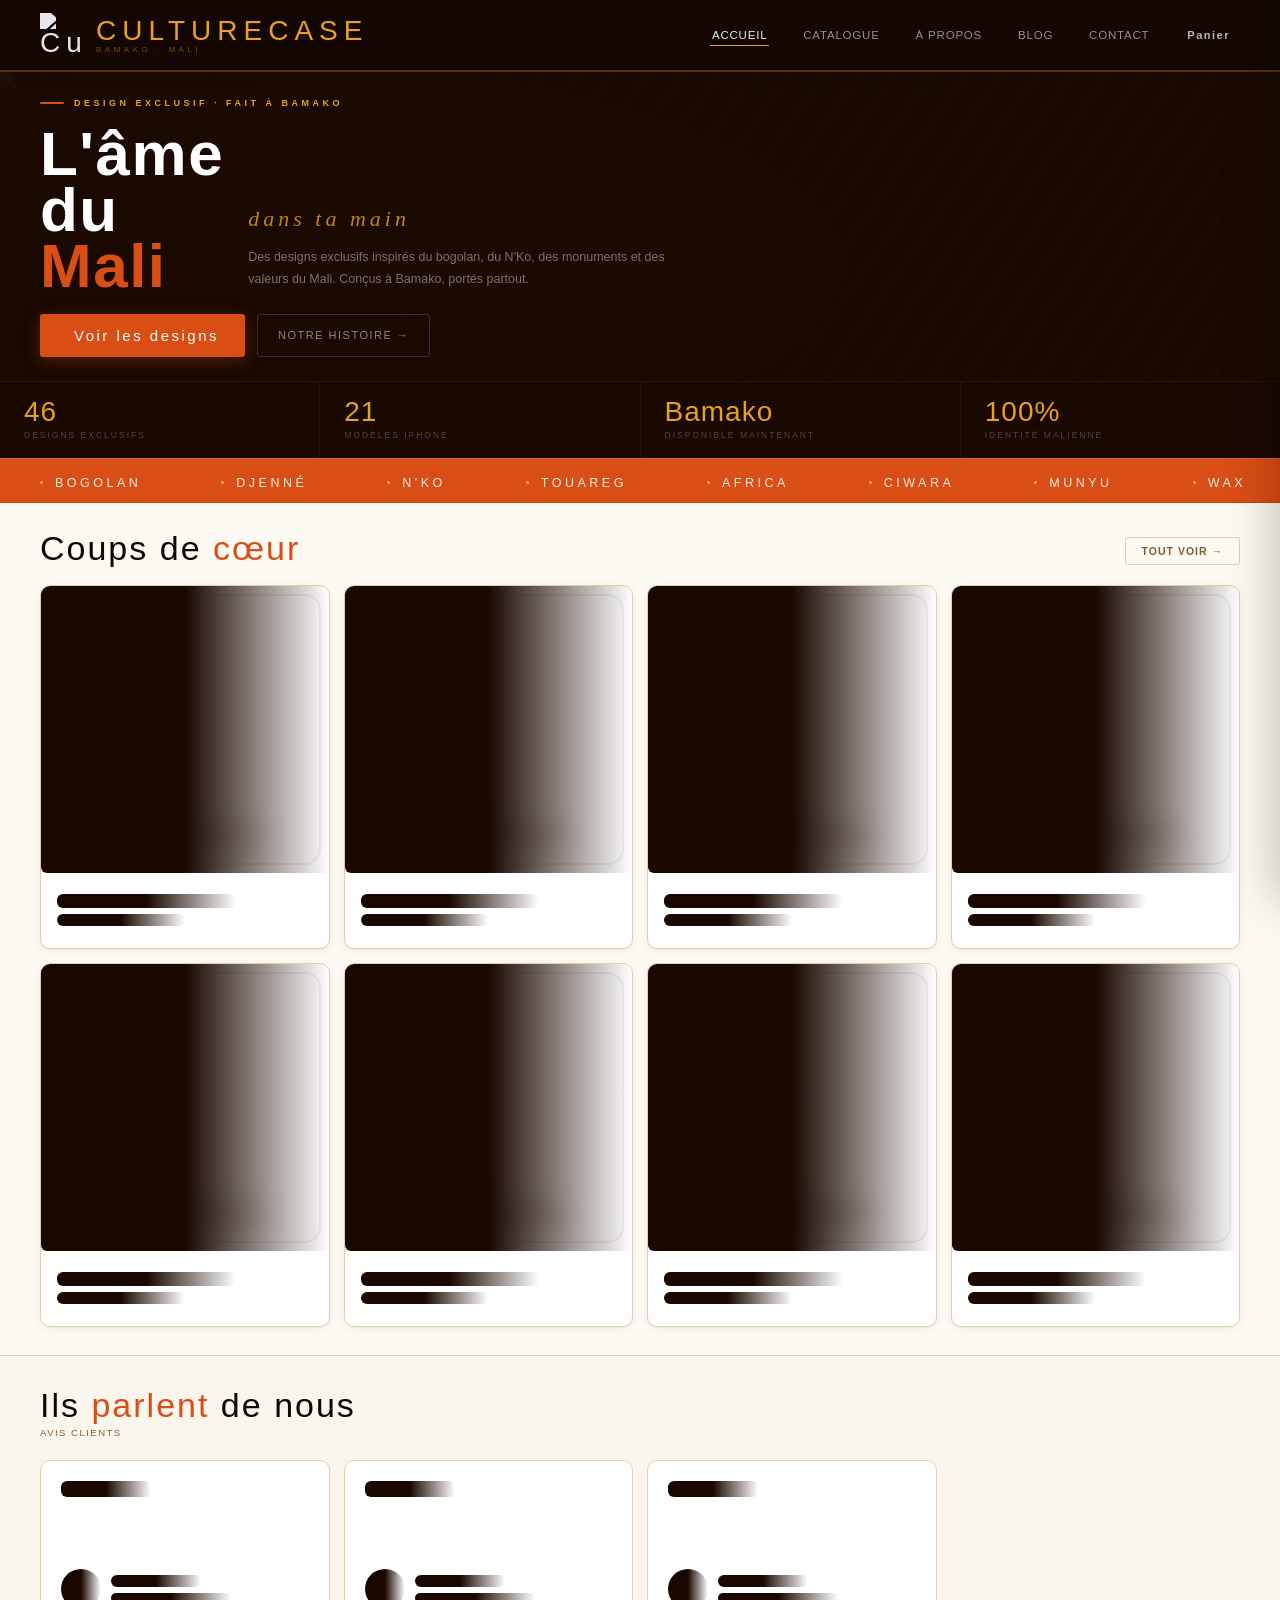
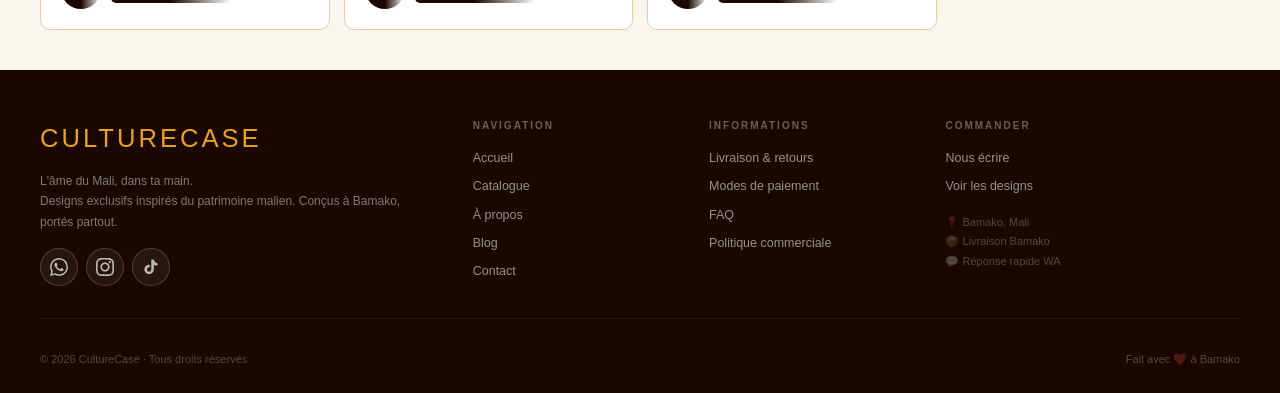
==== index.html @ a1b8075b "fonct 2" ====
<!doctype html>
<html lang="fr">
  <head>
    <meta charset="UTF-8" />
    <meta name="viewport" content="width=device-width, initial-scale=1.0" />
    <meta
      http-equiv="Content-Security-Policy"
      content="default-src 'self' 'unsafe-inline' 'unsafe-eval' https: data: blob:;"
    />
    <title>CultureCase — Coques iPhone · Bamako, Mali</title>
    <meta
      name="description"
      content="Coques iPhone aux designs culturels africains. Bogolan, N'Ko, Ciwara — patrimoine malien en impression HD. Livraison à Bamako."
    />
    <!-- Open Graph — preview WhatsApp / Facebook -->
    <meta
      property="og:title"
      content="CultureCase — Coques iPhone · Bamako, Mali"
    />
    <meta
      property="og:description"
      content="Coques iPhone aux designs culturels africains. Bogolan, N'Ko, Ciwara — impression HD, livraison à Bamako."
    />
    <meta
      property="og:image"
      content="https://res.cloudinary.com/dknfqd2xp/image/upload/w_600,f_auto,q_auto/v1781536595/12_yvqf94.jpg"
    />
    <meta property="og:type" content="website" />
    <meta property="og:url" content="https://viem0s.github.io/culturecase-site" />
    <meta property="og:locale" content="fr_ML" />
    <meta name="twitter:card" content="summary_large_image" />
    <!-- Favicon -->
    <link rel="icon" type="image/png" href="favicon-logo.png" />
    <!-- Google Fonts — preconnect pour éviter le blocage de rendu -->
    <link rel="preconnect" href="https://fonts.googleapis.com" />
    <link rel="preconnect" href="https://fonts.gstatic.com" crossorigin />
    <link
      rel="stylesheet"
      href="https://fonts.googleapis.com/css2?family=Bebas+Neue&family=DM+Sans:ital,opsz,wght@0,9..40,300;0,9..40,400;0,9..40,500;0,9..40,600;1,9..40,400&family=Cormorant+Garamond:ital,wght@0,400;0,600;1,400;1,600&display=swap"
    />
    <link
      rel="stylesheet"
      href="https://cdn.jsdelivr.net/npm/@tabler/icons-webfont@3.31.0/dist/tabler-icons.min.css"
    />
    <link rel="stylesheet" href="style.css" />
    <!-- SEO — Canonical -->
    <link rel="canonical" href="https://viem0s.github.io/culturecase-site" />

    <!-- SEO — Schema.org LocalBusiness -->
    <script type="application/ld+json">
    {
      "@context": "https://schema.org",
      "@type": "LocalBusiness",
      "name": "CultureCase",
      "description": "Coques iPhone aux designs culturels africains. Bogolan, N'Ko, Ciwara — impression HD, livraison à Bamako.",
      "url": "https://viem0s.github.io/culturecase-site",
      "logo": "https://res.cloudinary.com/dknfqd2xp/image/upload/w_200,f_auto,q_auto/v1781131928/logo_jpg4ml.png",
      "image": "https://res.cloudinary.com/dknfqd2xp/image/upload/w_600,f_auto,q_auto/v1781536595/12_yvqf94.jpg",
      "telephone": "+22375992482",
      "contactPoint": {
        "@type": "ContactPoint",
        "telephone": "+22375992482",
        "contactType": "customer service",
        "availableLanguage": ["French", "Bambara"],
        "contactOption": "TollFree"
      },
      "address": {
        "@type": "PostalAddress",
        "addressLocality": "Bamako",
        "addressCountry": "ML"
      },
      "areaServed": {
        "@type": "City",
        "name": "Bamako"
      },
      "priceRange": "3500 FCFA – 5000 FCFA",
      "currenciesAccepted": "XOF",
      "paymentAccepted": "Cash, Mobile Money",
      "sameAs": [
        "https://www.instagram.com/culturecase_official",
        "https://www.tiktok.com/@culturecase",
        "https://linktr.ee/culturecase"
      ],
      "hasOfferCatalog": {
        "@type": "OfferCatalog",
        "name": "Coques iPhone culturelles",
        "itemListElement": [
          {
            "@type": "Offer",
            "itemOffered": {
              "@type": "Product",
              "name": "Coques iPhone — Série iPhone 12/13",
              "description": "Coques iPhone 12 à 13 Pro Max aux designs culturels maliens"
            },
            "price": "3500",
            "priceCurrency": "XOF"
          },
          {
            "@type": "Offer",
            "itemOffered": {
              "@type": "Product",
              "name": "Coques iPhone — Série iPhone 14 à 17",
              "description": "Coques iPhone 14 à 17 Pro Max aux designs culturels maliens"
            },
            "price": "5000",
            "priceCurrency": "XOF"
          }
        ]
      }
    }
    </script>

  </head>
  <body>
    <nav class="nav">
      <div class="logo" onclick="go('home')" style="display:flex;align-items:center;gap:12px;cursor:pointer">
        <img
          src="https://res.cloudinary.com/dknfqd2xp/image/upload/w_44,h_44,c_fit,f_auto,q_auto/v1781131928/logo_jpg4ml.png"
          alt="CultureCase"
          style="width:44px;height:44px;object-fit:contain;display:block;filter:brightness(0) invert(1) opacity(0.9)"
        />
        <span>CULTURECASE<span class="logo-sub">Bamako · Mali</span></span>
      </div>
      <div class="nav-r">
        <div>
          <button class="nb on" id="nm-home" onclick="go('home')">
            Accueil
          </button>
          <button class="nb" id="nm-catalogue" onclick="go('catalogue')">
            Catalogue
          </button>
          <button class="nb" id="nm-about" onclick="go('about')">
            À propos
          </button>
          <button class="nb" id="nm-blog" onclick="go('blog')">Blog</button>
          <button class="nb" id="nm-contact" onclick="go('contact')">
            Contact
          </button>
        </div>
        <!-- Hamburger mobile -->
        <!-- Bouton panier -->
        <button class="cart-btn" onclick="openCart()" aria-label="Panier">
          <i class="ti ti-shopping-cart" aria-hidden="true"></i>
          <span class="cart-label">Panier</span>
          <span class="cart-badge" id="cart-badge">0</span>
        </button>
        <!-- Hamburger mobile -->
        <button
          class="nav-hamburger"
          id="nav-ham"
          onclick="toggleMobileMenu()"
          aria-label="Menu"
          style="display: none"
        >
          <span></span><span></span><span></span>
        </button>
      </div>
    </nav>

    <!-- ── PANIER DRAWER ─────────────────────────────────────── -->
    <div class="cart-overlay" id="cart-overlay" onclick="closeCart()"></div>
    <div class="cart-drawer" id="cart-drawer">
      <div class="cart-head">
        <h3>🛒 MON PANIER</h3>
        <button class="cart-close" onclick="closeCart()">✕</button>
      </div>
      <div class="cart-items" id="cart-items"></div>
      <div class="cart-footer" id="cart-footer" style="display: none">
        <p class="cart-infos-title">INFOS DE LIVRAISON</p>
        <div class="cart-field">
          <label>PRÉNOM & NOM</label>
          <input
            type="text"
            id="cart-nom"
            placeholder="Mohamed Coulibaly"
            autocomplete="name"
          />
        </div>
        <div class="cart-field">
          <label>TÉLÉPHONE</label>
          <input
            type="tel"
            id="cart-tel"
            placeholder="+223 XX XX XX XX"
            autocomplete="tel"
          />
        </div>
        <div class="cart-field">
          <label>QUARTIER / ZONE</label>
          <input
            type="text"
            id="cart-quartier"
            placeholder="Badalabougou, Hippodrome..."
          />
        </div>
        <div class="cart-total-row">
          <span class="cart-total-label">TOTAL</span>
          <span class="cart-total-amount" id="cart-total">0 FCFA</span>
        </div>
        <button class="cart-wa-btn" onclick="cartOrderWA()">
          <i class="ti ti-circle-check"></i>
          COMMANDER
        </button>
      </div>
    </div>
    <div class="cart-toast" id="cart-toast"></div>
    <!-- Menu mobile -->
    <div class="nav-mobile-menu" id="nav-mobile">
      <button
        class="nb on"
        id="nm-home-m"
        onclick="
          go('home');
          toggleMobileMenu();
        "
      >
        Accueil
      </button>
      <button
        class="nb"
        id="nm-catalogue-m"
        onclick="
          go('catalogue');
          toggleMobileMenu();
        "
      >
        Catalogue
      </button>
      <button
        class="nb"
        id="nm-about-m"
        onclick="
          go('about');
          toggleMobileMenu();
        "
      >
        À propos
      </button>
      <button
        class="nb"
        id="nm-blog-m"
        onclick="
          go('blog');
          toggleMobileMenu();
        "
      >
        Blog
      </button>
      <button
        class="nb"
        id="nm-contact-m"
        onclick="
          go('contact');
          toggleMobileMenu();
        "
      >
        Contact
      </button>
    </div>

    <!-- HOME -->
    <div class="pg on" id="pg-home">
      <div class="hero">
        <div class="hero-pat"></div>
        <div id="hero-bg-ghost"></div>
        <div class="hero-inner">
          <div class="hero-l">
            <div class="hero-eyebrow">
              <div class="ey-line"></div>
              <span class="ey-txt">Design exclusif · Fait à Bamako</span>
            </div>
            <div class="hero-title-row">
              <h1 class="hero-h1">
                L'âme<br />du <span class="acc">Mali</span>
              </h1>
              <div class="hero-title-aside">
                <p class="hero-tagline">dans ta main</p>
                <p class="hero-p">
                  Des designs exclusifs inspirés du bogolan, du N'Ko, des
                  monuments et des valeurs du Mali. Conçus à Bamako, portés
                  partout.
                </p>
              </div>
            </div>
            <div class="hero-btns">
              <button class="btn-primary" onclick="go('catalogue')">
                <i class="ti ti-arrow-right" aria-hidden="true"></i> Voir les
                designs
              </button>
              <button class="btn-ghost" onclick="go('about')">
                Notre histoire →
              </button>
            </div>
          </div>
          <div class="hero-r" id="hero-carousel">
            <div class="hc-track" id="hc-track"></div>
            <div class="hc-dots" id="hc-dots"></div>
          </div>
        </div>
        <div class="hero-stats">
          <div class="hst">
            <div class="hst-n" id="stat-designs">46</div>
            <div class="hst-l">Designs exclusifs</div>
          </div>
          <div class="hst">
            <div class="hst-n" id="stat-models">21</div>
            <div class="hst-l">Modèles iPhone</div>
          </div>
          <div class="hst">
            <div class="hst-n">Bamako</div>
            <div class="hst-l">Disponible maintenant</div>
          </div>
          <div class="hst">
            <div class="hst-n">100%</div>
            <div class="hst-l">Identité malienne</div>
          </div>
        </div>
      </div>
      <div class="ticker"><div class="ticker-t" id="ttick"></div></div>

      <!-- Sélecteur modèle proéminent -->

      <!-- Featured -->
      <div class="featured-section">
        <div class="section-header">
          <div>
            <div class="section-title">Coups de <em>cœur</em></div>
          </div>
          <button class="see-all-btn" onclick="go('catalogue')">
            Tout voir →
          </button>
        </div>
        <div class="pgrid" id="home-grid"><div class="pcard pcard-skel"><div class="pc-img skel-shimmer"></div><div class="pc-body"><div class="skel-line skel-line-name"></div><div class="skel-line skel-line-hint"></div></div></div><div class="pcard pcard-skel"><div class="pc-img skel-shimmer"></div><div class="pc-body"><div class="skel-line skel-line-name"></div><div class="skel-line skel-line-hint"></div></div></div><div class="pcard pcard-skel"><div class="pc-img skel-shimmer"></div><div class="pc-body"><div class="skel-line skel-line-name"></div><div class="skel-line skel-line-hint"></div></div></div><div class="pcard pcard-skel"><div class="pc-img skel-shimmer"></div><div class="pc-body"><div class="skel-line skel-line-name"></div><div class="skel-line skel-line-hint"></div></div></div><div class="pcard pcard-skel"><div class="pc-img skel-shimmer"></div><div class="pc-body"><div class="skel-line skel-line-name"></div><div class="skel-line skel-line-hint"></div></div></div><div class="pcard pcard-skel"><div class="pc-img skel-shimmer"></div><div class="pc-body"><div class="skel-line skel-line-name"></div><div class="skel-line skel-line-hint"></div></div></div><div class="pcard pcard-skel"><div class="pc-img skel-shimmer"></div><div class="pc-body"><div class="skel-line skel-line-name"></div><div class="skel-line skel-line-hint"></div></div></div><div class="pcard pcard-skel"><div class="pc-img skel-shimmer"></div><div class="pc-body"><div class="skel-line skel-line-name"></div><div class="skel-line skel-line-hint"></div></div></div></div>
      </div>

      <!-- Témoignages -->
      <div class="reviews-section">
        <div class="section-header">
          <div>
            <div class="section-title">Ils <em>parlent</em> de nous</div>
            <div class="section-sub">Avis clients</div>
          </div>
        </div>
        <div class="reviews-grid" id="reviews-grid"><div class="review-card review-card-skel"><div class="skel-line skel-line-stars"></div><div class="skel-line skel-line-text"></div><div class="skel-line skel-line-text-short"></div><div class="rev-author"><div class="skel-avatar"></div><div><div class="skel-line skel-line-name-sm"></div><div class="skel-line skel-line-loc"></div></div></div></div><div class="review-card review-card-skel"><div class="skel-line skel-line-stars"></div><div class="skel-line skel-line-text"></div><div class="skel-line skel-line-text-short"></div><div class="rev-author"><div class="skel-avatar"></div><div><div class="skel-line skel-line-name-sm"></div><div class="skel-line skel-line-loc"></div></div></div></div><div class="review-card review-card-skel"><div class="skel-line skel-line-stars"></div><div class="skel-line skel-line-text"></div><div class="skel-line skel-line-text-short"></div><div class="rev-author"><div class="skel-avatar"></div><div><div class="skel-line skel-line-name-sm"></div><div class="skel-line skel-line-loc"></div></div></div></div></div>
      </div>
    </div>

    <!-- CATALOGUE -->
    <div class="pg" id="pg-catalogue">
      <!-- HEADER BOUTIQUE -->
      <div class="cat-top">
        <div class="cat-top-inner">
          <div>
            <div class="cat-title">Nos <em>designs</em></div>
            <div class="cat-sub">
              Patrimoine malien · Impression HD · Livraison Bamako
            </div>
          </div>
          <!-- Sélecteur modèle intégré dans le header -->
          <div class="cat-model-pick">
            <div class="cat-model-label">
              <i class="ti ti-device-mobile"></i> Mon iPhone
            </div>
            <select
              class="cat-model-sel"
              id="global-model"
              onchange="onGlobalModelChange()"
            >
              <option value="">— Choisir mon modèle —</option>
              <optgroup label="iPhone 12 / 13 · 3 500 FCFA">
                <option value="iPhone 12">iPhone 12</option>
                <option value="iPhone 12 Pro Max">iPhone 12 Pro Max</option>
                <option value="iPhone 13">iPhone 13</option>
                <option value="iPhone 13 Pro">iPhone 13 Pro</option>
                <option value="iPhone 13 Pro Max">iPhone 13 Pro Max</option>
              </optgroup>
              <optgroup label="iPhone 14 et plus · 5 000 FCFA">
                <option value="iPhone 14">iPhone 14</option>
                <option value="iPhone 14 Plus">iPhone 14 Plus</option>
                <option value="iPhone 14 Pro">iPhone 14 Pro</option>
                <option value="iPhone 14 Pro Max">iPhone 14 Pro Max</option>
                <option value="iPhone 15">iPhone 15</option>
                <option value="iPhone 15 Plus">iPhone 15 Plus</option>
                <option value="iPhone 15 Pro">iPhone 15 Pro</option>
                <option value="iPhone 15 Pro Max">iPhone 15 Pro Max</option>
                <option value="iPhone 16">iPhone 16</option>
                <option value="iPhone 16 Plus">iPhone 16 Plus</option>
                <option value="iPhone 16 Pro">iPhone 16 Pro</option>
                <option value="iPhone 16 Pro Max">iPhone 16 Pro Max</option>
                <option value="iPhone 17">iPhone 17</option>
                <option value="iPhone 17 Air">iPhone 17 Air</option>
                <option value="iPhone 17 Pro">iPhone 17 Pro</option>
                <option value="iPhone 17 Pro Max">iPhone 17 Pro Max</option>
              </optgroup>
            </select>
            <div class="cat-model-price" id="mb-price-hint"></div>
          </div>
        </div>
      </div>

      <!-- BARRE FILTRES -->
      <div class="cat-filters">
        <div class="cat-search-wrap">
          <i class="ti ti-search"></i>
          <input
            class="fsrch"
            type="search"
            id="sinp"
            placeholder="Rechercher un design..."
            oninput="filt()"
            autocomplete="off"
            autocorrect="off"
            autocapitalize="off"
            spellcheck="false"
          />
        </div>
        <div class="cat-filter-sep"></div>
        <button
          class="ftag on"
          id="sort-pop"
          onclick="setSort('popular', this)"
        >
          TOUS
        </button>
        <button class="ftag" id="sort-new" onclick="setSort('new', this)">
          ✦ NOUVEAUTÉS
        </button>
        <div class="cat-filter-sep"></div>
        <button
          class="ftag"
          id="dispo-btn"
          onclick="toggleDispo(this)"
          disabled
          style="opacity: 0.38; cursor: not-allowed"
          title="Choisis d'abord ton modèle iPhone"
        >
          ✓ Disponible
        </button>
        <div
          style="margin-left: auto; font-size: 10px; color: var(--muted)"
          id="mb-info"
        ></div>
      </div>

      <!-- COMPTEUR -->
      <div class="cat-count-bar">
        <div class="cat-count" id="cat-count"></div>
        <div class="cat-sort" id="cat-sort-label">Tous les designs</div>
      </div>

      <!-- GRILLE -->
      <div class="cat-body">
        <div class="pgrid" id="cat-grid"><div class="pcard pcard-skel"><div class="pc-img skel-shimmer"></div><div class="pc-body"><div class="skel-line skel-line-name"></div><div class="skel-line skel-line-hint"></div></div></div><div class="pcard pcard-skel"><div class="pc-img skel-shimmer"></div><div class="pc-body"><div class="skel-line skel-line-name"></div><div class="skel-line skel-line-hint"></div></div></div><div class="pcard pcard-skel"><div class="pc-img skel-shimmer"></div><div class="pc-body"><div class="skel-line skel-line-name"></div><div class="skel-line skel-line-hint"></div></div></div><div class="pcard pcard-skel"><div class="pc-img skel-shimmer"></div><div class="pc-body"><div class="skel-line skel-line-name"></div><div class="skel-line skel-line-hint"></div></div></div><div class="pcard pcard-skel"><div class="pc-img skel-shimmer"></div><div class="pc-body"><div class="skel-line skel-line-name"></div><div class="skel-line skel-line-hint"></div></div></div><div class="pcard pcard-skel"><div class="pc-img skel-shimmer"></div><div class="pc-body"><div class="skel-line skel-line-name"></div><div class="skel-line skel-line-hint"></div></div></div><div class="pcard pcard-skel"><div class="pc-img skel-shimmer"></div><div class="pc-body"><div class="skel-line skel-line-name"></div><div class="skel-line skel-line-hint"></div></div></div><div class="pcard pcard-skel"><div class="pc-img skel-shimmer"></div><div class="pc-body"><div class="skel-line skel-line-name"></div><div class="skel-line skel-line-hint"></div></div></div></div>
      </div>
    </div>

    <!-- DETAIL -->
    <div class="pg" id="pg-detail">
      <div class="det">
        <button class="bk" onclick="goBack()">← Retour</button>
        <div class="det-grid">
          <div class="det-imgbox">
            <img id="d-img" src="" alt="" />
            <div class="det-mockup-badge">Aperçu du design</div>
          </div>
          <div class="det-nav" id="det-nav" style="display:none">
            <button class="det-nav-btn" onclick="navDet(-1)" aria-label="Design précédent">←</button>
            <span class="det-nav-count" id="det-nav-count"></span>
            <button class="det-nav-btn" onclick="navDet(1)" aria-label="Design suivant">→</button>
          </div>
          <div>
            <div class="det-ey">
              <div class="det-ey-line"></div>
              <span>Design exclusif · CultureCase</span>
            </div>
            <div class="det-title" id="d-name"></div>
            <div id="d-stock-badge" class="det-stock"></div>
            <div class="det-story" id="d-story"></div>

            <div class="prix-recap">
              <div class="pr-title">Tarifs</div>
              <div class="pr-row">
                <span class="pr-flag">🇲🇱</span
                ><span class="pr-market">iPhone 13 Pro Max et en dessous</span
                ><span class="pr-price">3 500 FCFA</span>
              </div>
              <div class="pr-row">
                <span class="pr-flag">🇲🇱</span
                ><span class="pr-market">iPhone 14 et au dessus</span
                ><span class="pr-price">5 000 FCFA</span>
              </div>
            </div>

            <span class="det-lbl">Votre modèle iPhone</span>
            <select
              class="det-sel"
              id="d-mod"
              onchange="updatePrice()"
            ></select>

            <div class="qty-row">
              <span class="qty-lbl">Quantité</span>
              <button class="qb" onclick="dq(-1)">−</button>
              <span class="qv" id="d-qty">1</span>
              <button class="qb" onclick="dq(1)">+</button>
            </div>
            <div class="prix-box">
              → <strong>Prix sélectionné :</strong>
              <span id="d-price-display" class="prix-val"></span>
            </div>

            <div class="livraison-form">
              <div class="lf-title">
                <i class="ti ti-truck-delivery" aria-hidden="true"></i>Infos de
                livraison
                <span style="color: rgba(154, 120, 72, 0.5); font-weight: 400"
                  >(optionnel mais recommandé)</span
                >
              </div>
              <div class="lf-grid">
                <div class="lf-g">
                  <label class="lf-lbl">Prénom &amp; Nom</label>
                  <input
                    class="lf-in"
                    type="text"
                    id="lf-nom"
                    placeholder="Aminata Koné"
                  />
                </div>
                <div class="lf-g">
                  <label class="lf-lbl">Téléphone</label>
                  <input
                    class="lf-in"
                    type="tel"
                    id="lf-tel"
                    placeholder="+223..."
                  />
                </div>
                <div class="lf-g full">
                  <label class="lf-lbl">Quartier / Zone de livraison</label>
                  <input
                    class="lf-in"
                    type="text"
                    id="lf-quartier"
                    placeholder="Badalabougou, ACI 2000, Hippodrome…"
                    list="quartiers-list"
                  />
                  <datalist id="quartiers-list">
                    <option>ACI 2000</option>
                    <option>Hippodrome</option>
                    <option>Badalabougou</option>
                    <option>Baco Djicoroni</option>
                    <option>Banankabougou</option>
                    <option>Magnambougou</option>
                    <option>Lafiabougou</option>
                    <option>Hamdallaye</option>
                    <option>Sogoniko</option>
                    <option>Faladiè</option>
                    <option>Niamakoro</option>
                    <option>Sabalibougou</option>
                    <option>Kalaban Coura</option>
                    <option>Missabougou</option>
                    <option>Sénou</option>
                    <option>Torokorobougou</option>
                    <option>Quartier Mali</option>
                    <option>Badala Ouest</option>
                  </datalist>
                </div>
              </div>
            </div>

            <!-- Étapes commande -->
            <div class="order-steps">
              <div class="os">
                <div class="os-num">1</div>
                Choisir modèle &amp; quantité
              </div>
              <div class="os-arrow">›</div>
              <div class="os">
                <div class="os-num">2</div>
                Remplir livraison
              </div>
              <div class="os-arrow">›</div>
              <div class="os">
                <div class="os-num">3</div>
                Envoyer la commande
              </div>
            </div>

            <!-- CTAs côte à côte -->
            <div style="display: flex; gap: 8px; align-items: stretch">
              <button
                class="wa-btn"
                id="wa-order-btn"
                onclick="orderWA()"
                style="flex: 1; margin: 0"
              >
                <svg
                  width="18"
                  height="18"
                  viewBox="0 0 24 24"
                  fill="none"
                  stroke="currentColor"
                  stroke-width="2"
                  stroke-linecap="round"
                  stroke-linejoin="round"
                  aria-hidden="true"
                >
                  <path d="M20 6L9 17l-5-5" />
                </svg>
                <span>Commander</span>
              </button>
              <button
                class="det-cart-btn"
                id="det-cart-btn"
                onclick="addToCartFromDet()"
                style="flex-direction: column; gap: 3px; padding: 0 14px"
              >
                <svg
                  width="16"
                  height="16"
                  viewBox="0 0 24 24"
                  fill="none"
                  stroke="currentColor"
                  stroke-width="2"
                  stroke-linecap="round"
                  stroke-linejoin="round"
                >
                  <circle cx="9" cy="21" r="1" />
                  <circle cx="20" cy="21" r="1" />
                  <path
                    d="M1 1h4l2.68 13.39a2 2 0 001.99 1.61h9.72a2 2 0 001.99-1.61L23 6H6"
                  />
                </svg>
                <span style="font-size: 9px; letter-spacing: 0.5px"
                  >Panier</span
                >
              </button>
            </div>

            <p class="order-note">
              <span>✓ Confirmation <strong>sous 30 min</strong></span>
              <span style="margin: 0 6px; opacity: 0.4">·</span>
              <span>📍 Livraison <strong>Bamako</strong></span>
            </p>
            <div class="det-feats">
              <div class="df">
                <svg
                  width="14"
                  height="14"
                  viewBox="0 0 24 24"
                  fill="none"
                  stroke="currentColor"
                  stroke-width="2.2"
                >
                  <path d="M12 22s8-4 8-10V5l-8-3-8 3v7c0 6 8 10 8 10z" />
                </svg>
                Protection renforcée
              </div>
              <div class="df">
                <svg
                  width="14"
                  height="14"
                  viewBox="0 0 24 24"
                  fill="none"
                  stroke="currentColor"
                  stroke-width="2.2"
                >
                  <circle cx="13.5" cy="6.5" r="4.5" />
                  <path d="M4 20h16" />
                  <path d="M4 20v-1a4 4 0 014-4h2" />
                </svg>
                Impression HD
              </div>
              <div class="df">
                <svg
                  width="14"
                  height="14"
                  viewBox="0 0 24 24"
                  fill="none"
                  stroke="currentColor"
                  stroke-width="2.2"
                >
                  <rect x="1" y="3" width="15" height="13" rx="1" />
                  <path d="M16 8h4l3 3v5h-7V8z" />
                  <circle cx="5.5" cy="18.5" r="2.5" />
                  <circle cx="18.5" cy="18.5" r="2.5" />
                </svg>
                Livraison Bamako
              </div>
              <div class="df">
                <svg
                  width="14"
                  height="14"
                  viewBox="0 0 24 24"
                  fill="none"
                  stroke="currentColor"
                  stroke-width="2.2"
                >
                  <circle cx="12" cy="8" r="6" />
                  <path d="M15.477 12.89L17 22l-5-3-5 3 1.523-9.11" />
                </svg>
                Design exclusif
              </div>
            </div>
          </div>
        </div>
      </div>
    </div>

    <!-- ══ STICKY COMMANDER MOBILE ══ -->

    <!-- ABOUT -->
    <div class="pg" id="pg-about">
      <div class="ab-hero">
        <div class="ab-l">
          <div class="hero-eyebrow" style="margin-bottom: 1rem">
            <div class="ey-line"></div>
            <span class="ey-txt">Notre histoire</span>
          </div>
          <h2>Née à<br /><em>Bamako</em></h2>
          <p>
            CultureCase est née d'une conviction : la richesse artistique du
            Mali mérite d'être portée au quotidien. Chaque coque est une
            déclaration d'identité.
          </p>
          <p>
            Une marque conçue à Bamako, pour ceux qui portent leur culture avec
            fierté.
          </p>
        </div>
        <div class="ab-r" id="about-carousel">
          <div class="ac-main" id="ac-track"></div>
          <div class="ac-ghost" id="ac-ghost"></div>
          <div class="ac-dots" id="ac-dots"></div>
        </div>
      </div>
      <div class="ab-vals">
        <div class="av">
          <i class="ti ti-palette" aria-hidden="true"></i>
          <div class="av-t">Design authentique</div>
          <div class="av-d">Chaque motif raconte une histoire du Mali</div>
        </div>
        <div class="av">
          <i class="ti ti-shield-check" aria-hidden="true"></i>
          <div class="av-t">Qualité premium</div>
          <div class="av-d">
            Impression HD, finitions soignées, contrôlées à Bamako
          </div>
        </div>
        <div class="av">
          <i class="ti ti-world" aria-hidden="true"></i>
          <div class="av-t">En expansion</div>
          <div class="av-d">Nouveaux designs et exclusivités à venir</div>
        </div>
      </div>
      <div class="ab-story">
        <p class="as-p">
          La coque de téléphone n'est plus un simple accessoire — elle est
          devenue une déclaration. Un objet que des millions de personnes
          portent, voient, remarquent chaque jour.
        </p>
        <p class="as-p">
          Au Mali, on portait des coques importées, sans âme, sans histoire.
          Des marques étrangères qui ne nous parlaient pas. Pourquoi ne pas
          porter le bogolan ? Le Ciwara ? La grande mosquée de Djenné ? Ces
          symboles qui nous appartiennent et dont on est fiers.
        </p>
        <div class="as-quote">
          <p>
            «La culture n'est pas un musée. C'est quelque chose qu'on porte
            avec soi, chaque jour.»
          </p>
        </div>
        <p class="as-p">
          Chaque design CultureCase est pensé comme une mini-œuvre d'art. On
          ne copie pas — on crée. On va chercher dans les archives de l'art
          malien, dans les marchés de Bamako, dans les récits des anciens.
          Chaque couleur est choisie, chaque ligne a un sens.
        </p>
        <p class="as-p">
          Nos étuis allient protection premium contre les chutes et les chocs,
          et identité visuelle forte. Parce que les utilisateurs veulent que
          leur coque protège leur appareil <em>et</em> reflète qui ils sont,
          d'où ils viennent.
        </p>
        <div class="as-quote">
          <p>«Nous ne vendons pas des coques. Nous vendons de la fierté.»</p>
        </div>
        <p class="as-p">
          Aujourd'hui CultureCase grandit. De nouveaux designs arrivent, des
          exclusivités se préparent. La collection évolue avec notre culture —
          vivante, créative, fière. Chaque coque portée dans les rues de
          Bamako est un petit acte de résistance culturelle.
        </p>
      </div>

      <div class="timeline">
        <div class="tl-items">
          <div class="tl-item">
            <div class="tl-dot">💡</div>
            <div class="tl-body">
              <div class="tl-date">Le début</div>
              <div class="tl-head">L'idée germe à Bamako</div>
              <div class="tl-desc">
                Face aux coques sans identité qui envahissent le marché, l'idée
                naît : créer des designs 100% ancrés dans la culture malienne.
                Bogolan, N'Ko, Ciwara — tout notre patrimoine mérite d'être
                visible.
              </div>
            </div>
          </div>
          <div class="tl-item">
            <div class="tl-dot">🎨</div>
            <div class="tl-body">
              <div class="tl-date">La création</div>
              <div class="tl-head">Les premiers designs voient le jour</div>
              <div class="tl-desc">
                Les premières coques sont créées — Djenné, Bogolan, N'Ko,
                Ciwara. Chaque motif est travaillé avec soin pour être fidèle à
                son origine culturelle tout en s'adaptant au format de la coque.
              </div>
            </div>
          </div>
          <div class="tl-item">
            <div class="tl-dot">🚀</div>
            <div class="tl-body">
              <div class="tl-date">Le lancement</div>
              <div class="tl-head">CultureCase est lancée à Bamako</div>
              <div class="tl-desc">
                Le catalogue s'ouvre. Les premières commandes arrivent via
                WhatsApp. La réception est immédiate — les Maliens veulent
                porter leur culture. Le bouche-à-oreille fait le reste.
              </div>
            </div>
          </div>
          <div class="tl-item">
            <div class="tl-dot">🌱</div>
            <div class="tl-body">
              <div class="tl-date">Aujourd'hui & demain</div>
              <div class="tl-head">L'expansion du catalogue</div>
              <div class="tl-desc">
                De nouveaux designs arrivent régulièrement. Des exclusivités se
                préparent. CultureCase devient une marque, une communauté, un
                mouvement culturel.
              </div>
            </div>
          </div>
        </div>
      </div>

      <div class="manifeste">
        <div class="mf-inner">
          <div class="mf-kicker">Notre engagement</div>
          <div class="mf-title">Pourquoi <em>CultureCase</em> ?</div>
          <div class="mf-grid">
            <div class="mf-item">
              <i class="ti ti-certificate" aria-hidden="true"></i>
              <div class="mf-item-t">Authenticité absolue</div>
              <div class="mf-item-d">
                Chaque motif est documenté, respectueux de son origine. On ne
                caricature pas — on honore.
              </div>
            </div>
            <div class="mf-item">
              <i class="ti ti-heart" aria-hidden="true"></i>
              <div class="mf-item-t">Fierté malienne</div>
              <div class="mf-item-d">
                Porter CultureCase, c'est un geste de fierté. Une façon de dire
                qui on est sans avoir à parler.
              </div>
            </div>
            <div class="mf-item">
              <i class="ti ti-refresh" aria-hidden="true"></i>
              <div class="mf-item-t">Culture vivante</div>
              <div class="mf-item-d">
                La culture malienne n'est pas dans un musée. Elle vit, évolue.
                Nos designs aussi.
              </div>
            </div>
            <div class="mf-item">
              <i class="ti ti-users" aria-hidden="true"></i>
              <div class="mf-item-t">Communauté</div>
              <div class="mf-item-d">
                CultureCase grandit avec sa communauté. Vos retours, vos
                suggestions façonnent les prochains designs.
              </div>
            </div>
          </div>
          <div class="mf-cta">
            <button class="btn-primary" onclick="go('catalogue')">
              <i class="ti ti-arrow-right" aria-hidden="true"></i> Voir les
              designs
            </button>
            <button class="btn-ghost" onclick="go('blog')">
              Lire le blog →
            </button>
          </div>
        </div>
      </div>
    </div>

    <!-- BLOG -->
    <div class="pg" id="pg-blog">
      <div class="blog-hero">
        <div class="blog-hero-inner">
          <div class="blog-kicker">Culture · Art · Identité</div>
          <h2>Le <em>Blog</em></h2>
          <p>
            Histoires, explications et récits autour de la culture malienne.
            Pour comprendre ce que vous portez — et en être encore plus fiers.
          </p>
        </div>
      </div>

      <div class="blog-body">
        <div class="blog-grid" id="blog-grid"><div class="bcard bcard-skel"><div class="bc-img skel-shimmer"></div><div class="bc-body"><div class="skel-line skel-line-tag"></div><div class="skel-line skel-line-name"></div><div class="skel-line skel-line-hint"></div></div></div><div class="bcard bcard-skel"><div class="bc-img skel-shimmer"></div><div class="bc-body"><div class="skel-line skel-line-tag"></div><div class="skel-line skel-line-name"></div><div class="skel-line skel-line-hint"></div></div></div><div class="bcard bcard-skel"><div class="bc-img skel-shimmer"></div><div class="bc-body"><div class="skel-line skel-line-tag"></div><div class="skel-line skel-line-name"></div><div class="skel-line skel-line-hint"></div></div></div><div class="bcard bcard-skel"><div class="bc-img skel-shimmer"></div><div class="bc-body"><div class="skel-line skel-line-tag"></div><div class="skel-line skel-line-name"></div><div class="skel-line skel-line-hint"></div></div></div><div class="bcard bcard-skel"><div class="bc-img skel-shimmer"></div><div class="bc-body"><div class="skel-line skel-line-tag"></div><div class="skel-line skel-line-name"></div><div class="skel-line skel-line-hint"></div></div></div><div class="bcard bcard-skel"><div class="bc-img skel-shimmer"></div><div class="bc-body"><div class="skel-line skel-line-tag"></div><div class="skel-line skel-line-name"></div><div class="skel-line skel-line-hint"></div></div></div></div>
      </div>
    </div>

    <!-- BLOG DETAIL -->
    <div class="pg" id="pg-blogdet">
      <div class="blog-det">
        <button class="bk" onclick="go('blog')">← Retour au blog</button>
        <div id="bd-tag" class="bd-tag"></div>
        <div class="bd-title" id="bd-title"></div>
        <div class="bd-meta">
          <span class="bd-date" id="bd-date"></span><span id="bd-read"></span>
        </div>
        <div class="bd-img"><img id="bd-img" src="" alt="" /></div>
        <div class="bd-content" id="bd-content"></div>
      </div>
      <div class="bd-related">
        <div class="bd-rel-t">À lire aussi</div>
        <div class="bd-rel-grid" id="bd-related"></div>
      </div>
    </div>

    <!-- CONTACT -->
    <div class="pg" id="pg-contact">
      <div class="ct-top">
        <div class="hero-eyebrow" style="margin-bottom: 1rem">
          <div class="ey-line"></div>
          <span class="ey-txt">Nous contacter</span>
        </div>
        <h2 class="ct-title">Parlons-nous</h2>
        <p class="ct-sub">
          Pour commander, poser une question ou nous rejoindre comme
          distributeur — on est disponibles sur WhatsApp.
        </p>
        <div class="ct-links-grid" style="margin-bottom: 0">
          <a class="ct-lnk" href="https://wa.me/22375992482"
            ><i class="ti ti-brand-whatsapp" aria-hidden="true"></i>
            <div>
              <div class="ct-lnk-m">+223 75 99 24 82</div>
              <div class="ct-lnk-s">WhatsApp Business · Réponse rapide</div>
            </div></a
          >
          <a
            class="ct-lnk"
            href="https://www.instagram.com/culturecase_official"
            ><i class="ti ti-brand-instagram" aria-hidden="true"></i>
            <div>
              <div class="ct-lnk-m">@culturecase_official</div>
              <div class="ct-lnk-s">Instagram</div>
            </div></a
          >
          <a class="ct-lnk" href="https://linktr.ee/culturecase"
            ><i class="ti ti-link" aria-hidden="true"></i>
            <div>
              <div class="ct-lnk-m">linktr.ee/culturecase</div>
              <div class="ct-lnk-s">Tous nos liens</div>
            </div></a
          >
          <a class="ct-lnk" href="https://www.tiktok.com/@culturecase"
            ><i class="ti ti-brand-tiktok" aria-hidden="true"></i>
            <div>
              <div class="ct-lnk-m">@culturecase</div>
              <div class="ct-lnk-s">TikTok</div>
            </div></a
          >
        </div>
      </div>

      <div class="ct-wrap">
        <div class="ct-form">
          <div class="cf-title">Envoyer un message</div>
          <div class="cf-g">
            <label class="cf-lbl">Nom</label
            ><input
              class="cf-in"
              type="text"
              id="cf-n"
              placeholder="Votre nom"
            />
          </div>
          <div class="cf-g">
            <label class="cf-lbl">Téléphone / WhatsApp</label
            ><input class="cf-in" type="text" id="cf-p" placeholder="+223..." />
          </div>
          <div class="cf-g">
            <label class="cf-lbl">Message</label
            ><textarea
              class="cf-in"
              id="cf-m"
              placeholder="Votre question ou commande..."
            ></textarea>
          </div>
          <button class="cf-btn" onclick="sendContact()">
            Envoyer via WhatsApp →
          </button>
        </div>

        <!-- ══ FORMULAIRE AVIS ══ -->
        <div class="ct-form">
          <div
            class="cf-title"
            style="display: flex; align-items: center; gap: 8px"
          >
            <i class="ti ti-star" style="color: var(--gold)"></i> Laisser un
            avis
          </div>
          <p
            style="font-size: 13px; color: var(--muted); margin-bottom: 1.25rem"
          >
            Votre avis sera publié après une rapide vérification. Envoyez-nous
            aussi une capture sur WhatsApp pour accélérer la validation.
          </p>

          <!-- Étoiles -->
          <div class="cf-g">
            <label class="cf-lbl">Note *</label>
            <div
              id="star-row"
              style="display: flex; gap: 8px; font-size: 2rem; cursor: pointer"
            >
              <span
                onclick="pickStar(1)"
                style="color: var(--border2); transition: color 0.15s"
                >★</span
              >
              <span
                onclick="pickStar(2)"
                style="color: var(--border2); transition: color 0.15s"
                >★</span
              >
              <span
                onclick="pickStar(3)"
                style="color: var(--border2); transition: color 0.15s"
                >★</span
              >
              <span
                onclick="pickStar(4)"
                style="color: var(--border2); transition: color 0.15s"
                >★</span
              >
              <span
                onclick="pickStar(5)"
                style="color: var(--border2); transition: color 0.15s"
                >★</span
              >
            </div>
          </div>
          <div class="cf-g">
            <label class="cf-lbl">Prénom &amp; initiale *</label
            ><input
              class="cf-in"
              type="text"
              id="av-nom"
              placeholder="ex: Aminata K."
              maxlength="30"
            />
          </div>
          <div class="cf-g">
            <label class="cf-lbl">Quartier (optionnel)</label
            ><input
              class="cf-in"
              type="text"
              id="av-loc"
              placeholder="ex: Badalabougou, Bamako"
              maxlength="40"
            />
          </div>
          <div class="cf-g">
            <label class="cf-lbl">Votre avis *</label
            ><textarea
              class="cf-in"
              id="av-txt"
              placeholder="Partagez votre expérience…"
              maxlength="280"
              rows="4"
            ></textarea>
          </div>
          <div
            id="av-err"
            style="
              display: none;
              background: #fff0ec;
              border: 1px solid #f5c6b0;
              border-radius: var(--radius);
              padding: 0.6rem 1rem;
              font-size: 13px;
              color: #c03a08;
              margin-bottom: 0.75rem;
            "
          ></div>
          <button class="cf-btn" onclick="submitAvis()">
            Publier mon avis →
          </button>
        </div>
      </div>
    </div>

    <div class="pg" id="pg-faq">
      <div style="max-width: 760px; margin: 0 auto; padding: 3rem 1.5rem 5rem">
        <button
          onclick="go('home')"
          style="
            background: none;
            border: none;
            color: var(--ember);
            font-size: 13px;
            cursor: pointer;
            display: flex;
            align-items: center;
            gap: 6px;
            margin-bottom: 2rem;
            padding: 0;
          "
        >
          <i class="ti ti-arrow-left"></i> Retour à l'accueil
        </button>
        <h1
          style="
            font-family: &quot;Bebas Neue&quot;, sans-serif;
            font-size: 2.8rem;
            color: var(--ink);
            margin-bottom: 0.5rem;
          "
        >
          FAQ
        </h1>
        <p style="color: var(--muted); margin-bottom: 3rem">
          Questions fréquemment posées
        </p>
        <div style="display: flex; flex-direction: column; gap: 1rem">
          <div
            style="
              border: 1px solid var(--border);
              border-radius: var(--radius-lg);
              overflow: hidden;
            "
          >
            <details>
              <summary
                style="
                  padding: 1.1rem 1.5rem;
                  cursor: pointer;
                  font-weight: 500;
                  font-size: 15px;
                  color: var(--ink);
                  list-style: none;
                  display: flex;
                  justify-content: space-between;
                  align-items: center;
                "
              >
                Comment passer une commande ?
                <i class="ti ti-chevron-down" style="color: var(--ember)"></i>
              </summary>
              <div
                style="
                  padding: 0 1.5rem 1.25rem;
                  color: var(--muted);
                  line-height: 1.7;
                  font-size: 14px;
                "
              >
                Choisissez votre design, sélectionnez votre modèle d'iPhone,
                puis cliquez sur "Commander". Votre commande nous arrive
                directement — pas besoin d'ouvrir une autre application.
              </div>
            </details>
          </div>
          <div
            style="
              border: 1px solid var(--border);
              border-radius: var(--radius-lg);
              overflow: hidden;
            "
          >
            <details>
              <summary
                style="
                  padding: 1.1rem 1.5rem;
                  cursor: pointer;
                  font-weight: 500;
                  font-size: 15px;
                  color: var(--ink);
                  list-style: none;
                  display: flex;
                  justify-content: space-between;
                  align-items: center;
                "
              >
                Quels modèles d'iPhone sont compatibles ?
                <i class="ti ti-chevron-down" style="color: var(--ember)"></i>
              </summary>
              <div
                style="
                  padding: 0 1.5rem 1.25rem;
                  color: var(--muted);
                  line-height: 1.7;
                  font-size: 14px;
                "
              >
                iPhone 12, 12 Pro Max, 13, 13 Pro, 13 Pro Max (3 500 FCFA) et
                iPhone 14 à 17 Pro Max (5 000 FCFA).
              </div>
            </details>
          </div>
          <div
            style="
              border: 1px solid var(--border);
              border-radius: var(--radius-lg);
              overflow: hidden;
            "
          >
            <details>
              <summary
                style="
                  padding: 1.1rem 1.5rem;
                  cursor: pointer;
                  font-weight: 500;
                  font-size: 15px;
                  color: var(--ink);
                  list-style: none;
                  display: flex;
                  justify-content: space-between;
                  align-items: center;
                "
              >
                Combien de temps pour recevoir ma commande ?
                <i class="ti ti-chevron-down" style="color: var(--ember)"></i>
              </summary>
              <div
                style="
                  padding: 0 1.5rem 1.25rem;
                  color: var(--muted);
                  line-height: 1.7;
                  font-size: 14px;
                "
              >
                Livraison ou retrait dans la journée ou le lendemain à Bamako.
                Vous serez contacté par WhatsApp.
              </div>
            </details>
          </div>
          <div
            style="
              border: 1px solid var(--border);
              border-radius: var(--radius-lg);
              overflow: hidden;
            "
          >
            <details>
              <summary
                style="
                  padding: 1.1rem 1.5rem;
                  cursor: pointer;
                  font-weight: 500;
                  font-size: 15px;
                  color: var(--ink);
                  list-style: none;
                  display: flex;
                  justify-content: space-between;
                  align-items: center;
                "
              >
                Le stock affiché est-il à jour ?
                <i class="ti ti-chevron-down" style="color: var(--ember)"></i>
              </summary>
              <div
                style="
                  padding: 0 1.5rem 1.25rem;
                  color: var(--muted);
                  line-height: 1.7;
                  font-size: 14px;
                "
              >
                Oui, notre stock est synchronisé en temps réel.
              </div>
            </details>
          </div>
          <div
            style="
              border: 1px solid var(--border);
              border-radius: var(--radius-lg);
              overflow: hidden;
            "
          >
            <details>
              <summary
                style="
                  padding: 1.1rem 1.5rem;
                  cursor: pointer;
                  font-weight: 500;
                  font-size: 15px;
                  color: var(--ink);
                  list-style: none;
                  display: flex;
                  justify-content: space-between;
                  align-items: center;
                "
              >
                Puis-je retourner un produit ?
                <i class="ti ti-chevron-down" style="color: var(--ember)"></i>
              </summary>
              <div
                style="
                  padding: 0 1.5rem 1.25rem;
                  color: var(--muted);
                  line-height: 1.7;
                  font-size: 14px;
                "
              >
                Pas de retour pour convenance. Échange sans frais dans les 48h
                uniquement en cas de défaut de fabrication.
              </div>
            </details>
          </div>
          <div
            style="
              border: 1px solid var(--border);
              border-radius: var(--radius-lg);
              overflow: hidden;
            "
          >
            <details>
              <summary
                style="
                  padding: 1.1rem 1.5rem;
                  cursor: pointer;
                  font-weight: 500;
                  font-size: 15px;
                  color: var(--ink);
                  list-style: none;
                  display: flex;
                  justify-content: space-between;
                  align-items: center;
                "
              >
                Vous livrez en dehors de Bamako ?
                <i class="ti ti-chevron-down" style="color: var(--ember)"></i>
              </summary>
              <div
                style="
                  padding: 0 1.5rem 1.25rem;
                  color: var(--muted);
                  line-height: 1.7;
                  font-size: 14px;
                "
              >
                Principalement Bamako pour l'instant. Contactez-nous sur
                WhatsApp pour discuter d'une livraison ailleurs.
              </div>
            </details>
          </div>
          <div
            style="
              border: 1px solid var(--border);
              border-radius: var(--radius-lg);
              overflow: hidden;
            "
          >
            <details>
              <summary
                style="
                  padding: 1.1rem 1.5rem;
                  cursor: pointer;
                  font-weight: 500;
                  font-size: 15px;
                  color: var(--ink);
                  list-style: none;
                  display: flex;
                  justify-content: space-between;
                  align-items: center;
                "
              >
                Comment vous contacter ?
                <i class="ti ti-chevron-down" style="color: var(--ember)"></i>
              </summary>
              <div
                style="
                  padding: 0 1.5rem 1.25rem;
                  color: var(--muted);
                  line-height: 1.7;
                  font-size: 14px;
                "
              >
                WhatsApp au +223 75 99 24 82 — réponse dans l'heure en général.
              </div>
            </details>
          </div>
        </div>
        <div
          style="
            margin-top: 3rem;
            background: var(--sand);
            border-radius: var(--radius-lg);
            padding: 1.5rem 2rem;
            text-align: center;
          "
        >
          <p style="font-weight: 500; margin-bottom: 0.75rem">
            Vous n'avez pas trouvé votre réponse ?
          </p>
          <a
            href="https://wa.me/22375992482"
            style="
              display: inline-flex;
              align-items: center;
              gap: 8px;
              background: var(--ember);
              color: #fff;
              padding: 0.7rem 1.5rem;
              border-radius: var(--radius);
              font-size: 14px;
              font-weight: 500;
              text-decoration: none;
            "
            ><i class="ti ti-brand-whatsapp"></i> Nous écrire sur WhatsApp</a
          >
        </div>
      </div>
    </div>

    <!-- ══ PAGE LIVRAISON & RETOURS ══ -->
    <div class="pg" id="pg-livraison">
      <div style="max-width: 760px; margin: 0 auto; padding: 3rem 1.5rem 5rem">
        <button
          onclick="go('home')"
          style="
            background: none;
            border: none;
            color: var(--ember);
            font-size: 13px;
            cursor: pointer;
            display: flex;
            align-items: center;
            gap: 6px;
            margin-bottom: 2rem;
            padding: 0;
          "
        >
          <i class="ti ti-arrow-left"></i> Retour à l'accueil
        </button>
        <h1
          style="
            font-family: &quot;Bebas Neue&quot;, sans-serif;
            font-size: 2.8rem;
            color: var(--ink);
            margin-bottom: 0.5rem;
          "
        >
          Livraison &amp; Retours
        </h1>
        <p style="color: var(--muted); margin-bottom: 3rem">
          Tout ce que vous devez savoir
        </p>
        <div style="display: flex; flex-direction: column; gap: 2rem">
          <div
            style="
              background: var(--warm);
              border-left: 4px solid var(--ember);
              border-radius: 0 var(--radius-lg) var(--radius-lg) 0;
              padding: 1.5rem 2rem;
            "
          >
            <h2
              style="
                font-size: 1.1rem;
                font-weight: 600;
                margin-bottom: 1rem;
                color: var(--ink);
              "
            >
              🛵 Livraison à domicile
            </h2>
            <p style="color: var(--muted); line-height: 1.7; font-size: 14px">
              Livraison directement chez vous à Bamako. Notre livreur vous
              contacte par WhatsApp. Généralement dans la journée ou le
              lendemain.
            </p>
          </div>
          <div
            style="
              background: var(--warm);
              border-left: 4px solid var(--gold);
              border-radius: 0 var(--radius-lg) var(--radius-lg) 0;
              padding: 1.5rem 2rem;
            "
          >
            <h2
              style="
                font-size: 1.1rem;
                font-weight: 600;
                margin-bottom: 1rem;
                color: var(--ink);
              "
            >
              📍 Retrait en point relais
            </h2>
            <p style="color: var(--muted); line-height: 1.7; font-size: 14px">
              Contactez-nous sur WhatsApp pour connaître le point de retrait le
              plus proche de vous.
            </p>
          </div>
          <div
            style="
              background: var(--warm);
              border-left: 4px solid #4caf50;
              border-radius: 0 var(--radius-lg) var(--radius-lg) 0;
              padding: 1.5rem 2rem;
            "
          >
            <h2
              style="
                font-size: 1.1rem;
                font-weight: 600;
                margin-bottom: 1rem;
                color: var(--ink);
              "
            >
              🔄 Politique de retour &amp; échange
            </h2>
            <p style="color: var(--muted); line-height: 1.7; font-size: 14px">
              Pas de retour pour convenance.
              <strong style="color: var(--ink)"
                >Échange uniquement en cas de défaut de fabrication</strong
              >
              signalé dans les 48h avec photo.
            </p>
          </div>
          <div
            style="
              border: 1px solid var(--border);
              border-radius: var(--radius-lg);
              padding: 1.5rem 2rem;
            "
          >
            <h2
              style="
                font-size: 1.1rem;
                font-weight: 600;
                margin-bottom: 1rem;
                color: var(--ink);
              "
            >
              ⚠️ Conditions importantes
            </h2>
            <div style="display: flex; flex-direction: column; gap: 0.6rem">
              <div
                style="
                  display: flex;
                  gap: 10px;
                  font-size: 14px;
                  color: var(--muted);
                "
              >
                <span style="color: var(--ember); flex-shrink: 0">→</span
                >Produit dans son état d'origine (non utilisé, non rayé).
              </div>
              <div
                style="
                  display: flex;
                  gap: 10px;
                  font-size: 14px;
                  color: var(--muted);
                "
              >
                <span style="color: var(--ember); flex-shrink: 0">→</span
                >Échange soumis à la disponibilité du même modèle en stock.
              </div>
              <div
                style="
                  display: flex;
                  gap: 10px;
                  font-size: 14px;
                  color: var(--muted);
                "
              >
                <span style="color: var(--ember); flex-shrink: 0">→</span>Frais
                de livraison pour l'échange pris en charge par CultureCase.
              </div>
              <div
                style="
                  display: flex;
                  gap: 10px;
                  font-size: 14px;
                  color: var(--muted);
                "
              >
                <span style="color: var(--ember); flex-shrink: 0">→</span>Aucun
                remboursement en espèces — uniquement échange produit.
              </div>
              <div
                style="
                  display: flex;
                  gap: 10px;
                  font-size: 14px;
                  color: var(--muted);
                "
              >
                <span style="color: var(--ember); flex-shrink: 0">→</span
                >Réclamation après 48h non traitée.
              </div>
            </div>
          </div>
        </div>
      </div>
    </div>

    <!-- ══ PAGE POLITIQUE COMMERCIALE ══ -->
    <div class="pg" id="pg-politique">
      <div style="max-width: 760px; margin: 0 auto; padding: 3rem 1.5rem 5rem">
        <button
          onclick="go('home')"
          style="
            background: none;
            border: none;
            color: var(--ember);
            font-size: 13px;
            cursor: pointer;
            display: flex;
            align-items: center;
            gap: 6px;
            margin-bottom: 2rem;
            padding: 0;
          "
        >
          <i class="ti ti-arrow-left"></i> Retour à l'accueil
        </button>
        <h1
          style="
            font-family: &quot;Bebas Neue&quot;, sans-serif;
            font-size: 2.8rem;
            color: var(--ink);
            margin-bottom: 0.5rem;
          "
        >
          Politique Commerciale
        </h1>
        <p style="color: var(--muted); margin-bottom: 3rem">
          Conditions générales de vente — CultureCase, Bamako
        </p>
        <div
          style="
            display: flex;
            flex-direction: column;
            gap: 2rem;
            font-size: 14px;
            color: var(--muted);
            line-height: 1.8;
          "
        >
          <div
            style="
              border-bottom: 1px solid var(--border);
              padding-bottom: 1.5rem;
            "
          >
            <h2
              style="
                font-size: 1rem;
                font-weight: 600;
                color: var(--ink);
                margin-bottom: 0.5rem;
              "
            >
              1. Objet
            </h2>
            <p>
              Les présentes conditions régissent les ventes de coques iPhone de
              CultureCase via le site web. Toute commande implique leur
              acceptation.
            </p>
          </div>
          <div
            style="
              border-bottom: 1px solid var(--border);
              padding-bottom: 1.5rem;
            "
          >
            <h2
              style="
                font-size: 1rem;
                font-weight: 600;
                color: var(--ink);
                margin-bottom: 0.5rem;
              "
            >
              2. Produits
            </h2>
            <p>
              Coques iPhone à motifs culturels africains et maliens. Visuels
              fidèles aux produits réels. De légères variations de teinte
              peuvent exister selon l'écran.
            </p>
          </div>
          <div
            style="
              border-bottom: 1px solid var(--border);
              padding-bottom: 1.5rem;
            "
          >
            <h2
              style="
                font-size: 1rem;
                font-weight: 600;
                color: var(--ink);
                margin-bottom: 0.5rem;
              "
            >
              3. Prix
            </h2>
            <p>
              Prix en FCFA toutes taxes comprises. Tarifs modifiables à tout
              moment. Le prix applicable est celui en vigueur à la validation de
              la commande.
            </p>
          </div>
          <div
            style="
              border-bottom: 1px solid var(--border);
              padding-bottom: 1.5rem;
            "
          >
            <h2
              style="
                font-size: 1rem;
                font-weight: 600;
                color: var(--ink);
                margin-bottom: 0.5rem;
              "
            >
              4. Commande
            </h2>
            <p>
              Commande passée directement sur le site, ferme et définitive
              après confirmation. Aucune annulation possible une fois en
              préparation.
            </p>
          </div>
          <div
            style="
              border-bottom: 1px solid var(--border);
              padding-bottom: 1.5rem;
            "
          >
            <h2
              style="
                font-size: 1rem;
                font-weight: 600;
                color: var(--ink);
                margin-bottom: 0.5rem;
              "
            >
              5. Disponibilité
            </h2>
            <p>
              Stocks mis à jour en temps réel. En cas d'indisponibilité après
              confirmation, nous proposons une alternative immédiatement.
            </p>
          </div>
          <div
            style="
              border-bottom: 1px solid var(--border);
              padding-bottom: 1.5rem;
            "
          >
            <h2
              style="
                font-size: 1rem;
                font-weight: 600;
                color: var(--ink);
                margin-bottom: 0.5rem;
              "
            >
              6. Propriété intellectuelle
            </h2>
            <p>
              Tous les designs sont créés ou licenciés exclusivement par
              CultureCase. Toute reproduction commerciale sans autorisation est
              interdite.
            </p>
          </div>
          <div
            style="
              border-bottom: 1px solid var(--border);
              padding-bottom: 1.5rem;
            "
          >
            <h2
              style="
                font-size: 1rem;
                font-weight: 600;
                color: var(--ink);
                margin-bottom: 0.5rem;
              "
            >
              7. Données personnelles
            </h2>
            <p>
              Nom, téléphone et quartier collectés uniquement pour la livraison.
              Jamais partagés à des fins commerciales.
            </p>
          </div>
          <div
            style="
              border-bottom: 1px solid var(--border);
              padding-bottom: 1.5rem;
            "
          >
            <h2
              style="
                font-size: 1rem;
                font-weight: 600;
                color: var(--ink);
                margin-bottom: 0.5rem;
              "
            >
              8. Litiges
            </h2>
            <p>
              Solution amiable recherchée en priorité via WhatsApp. Réponse à
              toute réclamation sous 48h ouvrables.
            </p>
          </div>
          <p style="font-size: 12px; color: var(--border2)">
            Dernière mise à jour : Juin 2026 · CultureCase, Bamako, Mali
          </p>
        </div>
      </div>
    </div>

    <!-- ══ PAGE MODES DE PAIEMENT ══ -->
    <div class="pg" id="pg-paiement">
      <div style="max-width: 760px; margin: 0 auto; padding: 3rem 1.5rem 5rem">
        <button
          onclick="go('home')"
          style="
            background: none;
            border: none;
            color: var(--ember);
            font-size: 13px;
            cursor: pointer;
            display: flex;
            align-items: center;
            gap: 6px;
            margin-bottom: 2rem;
            padding: 0;
          "
        >
          <i class="ti ti-arrow-left"></i> Retour à l'accueil
        </button>
        <h1
          style="
            font-family: &quot;Bebas Neue&quot;, sans-serif;
            font-size: 2.8rem;
            color: var(--ink);
            margin-bottom: 0.5rem;
          "
        >
          Modes de Paiement
        </h1>
        <p style="color: var(--muted); margin-bottom: 3rem">
          Payez comme vous voulez — simple et sécurisé
        </p>
        <div
          style="
            display: grid;
            grid-template-columns: repeat(auto-fit, minmax(200px, 1fr));
            gap: 1.25rem;
            margin-bottom: 2.5rem;
          "
        >
          <div
            style="
              background: var(--warm);
              border: 1px solid var(--border);
              border-radius: var(--radius-lg);
              padding: 1.5rem;
              text-align: center;
            "
          >
            <div style="font-size: 2.5rem; margin-bottom: 0.75rem">🟠</div>
            <div
              style="
                font-weight: 600;
                font-size: 1rem;
                margin-bottom: 0.4rem;
                color: var(--ink);
              "
            >
              Orange Money
            </div>
            <div style="font-size: 13px; color: var(--muted)">
              Paiement mobile rapide via Orange Mali
            </div>
          </div>
          <div
            style="
              background: var(--warm);
              border: 1px solid var(--border);
              border-radius: var(--radius-lg);
              padding: 1.5rem;
              text-align: center;
            "
          >
            <div style="font-size: 2.5rem; margin-bottom: 0.75rem">🔵</div>
            <div
              style="
                font-weight: 600;
                font-size: 1rem;
                margin-bottom: 0.4rem;
                color: var(--ink);
              "
            >
              Wave
            </div>
            <div style="font-size: 13px; color: var(--muted)">
              Transfert instantané via l'application Wave
            </div>
          </div>
          <div
            style="
              background: var(--warm);
              border: 1px solid var(--border);
              border-radius: var(--radius-lg);
              padding: 1.5rem;
              text-align: center;
            "
          >
            <div style="font-size: 2.5rem; margin-bottom: 0.75rem">💵</div>
            <div
              style="
                font-weight: 600;
                font-size: 1rem;
                margin-bottom: 0.4rem;
                color: var(--ink);
              "
            >
              Espèces
            </div>
            <div style="font-size: 13px; color: var(--muted)">
              Paiement en cash à la livraison ou au retrait
            </div>
          </div>
        </div>
        <div
          style="
            background: var(--sand);
            border-radius: var(--radius-lg);
            padding: 1.5rem 2rem;
            margin-bottom: 2rem;
          "
        >
          <h2
            style="
              font-size: 1rem;
              font-weight: 600;
              margin-bottom: 1rem;
              color: var(--ink);
            "
          >
            Comment ça marche ?
          </h2>
          <div style="display: flex; flex-direction: column; gap: 0.75rem">
            <div style="display: flex; gap: 12px; align-items: flex-start">
              <span
                style="
                  background: var(--ember);
                  color: #fff;
                  width: 24px;
                  height: 24px;
                  border-radius: 50%;
                  display: flex;
                  align-items: center;
                  justify-content: center;
                  font-size: 12px;
                  font-weight: 600;
                  flex-shrink: 0;
                "
                >1</span
              ><span
                style="font-size: 14px; color: var(--muted); line-height: 1.6"
                >Vous passez commande directement sur le site en précisant
                design, modèle et adresse.</span
              >
            </div>
            <div style="display: flex; gap: 12px; align-items: flex-start">
              <span
                style="
                  background: var(--ember);
                  color: #fff;
                  width: 24px;
                  height: 24px;
                  border-radius: 50%;
                  display: flex;
                  align-items: center;
                  justify-content: center;
                  font-size: 12px;
                  font-weight: 600;
                  flex-shrink: 0;
                "
                >2</span
              ><span
                style="font-size: 14px; color: var(--muted); line-height: 1.6"
                >Notre équipe confirme et vous communique le montant
                total.</span
              >
            </div>
            <div style="display: flex; gap: 12px; align-items: flex-start">
              <span
                style="
                  background: var(--ember);
                  color: #fff;
                  width: 24px;
                  height: 24px;
                  border-radius: 50%;
                  display: flex;
                  align-items: center;
                  justify-content: center;
                  font-size: 12px;
                  font-weight: 600;
                  flex-shrink: 0;
                "
                >3</span
              ><span
                style="font-size: 14px; color: var(--muted); line-height: 1.6"
                >Vous choisissez : Orange Money, Wave ou espèces à la
                livraison.</span
              >
            </div>
            <div style="display: flex; gap: 12px; align-items: flex-start">
              <span
                style="
                  background: var(--ember);
                  color: #fff;
                  width: 24px;
                  height: 24px;
                  border-radius: 50%;
                  display: flex;
                  align-items: center;
                  justify-content: center;
                  font-size: 12px;
                  font-weight: 600;
                  flex-shrink: 0;
                "
                >4</span
              ><span
                style="font-size: 14px; color: var(--muted); line-height: 1.6"
                >Orange Money / Wave : paiement avant ou à la livraison selon
                accord.</span
              >
            </div>
            <div style="display: flex; gap: 12px; align-items: flex-start">
              <span
                style="
                  background: var(--ember);
                  color: #fff;
                  width: 24px;
                  height: 24px;
                  border-radius: 50%;
                  display: flex;
                  align-items: center;
                  justify-content: center;
                  font-size: 12px;
                  font-weight: 600;
                  flex-shrink: 0;
                "
                >5</span
              ><span
                style="font-size: 14px; color: var(--muted); line-height: 1.6"
                >Espèces : règlement au moment de la remise du colis.</span
              >
            </div>
          </div>
        </div>
        <div
          style="
            border: 1px solid var(--border);
            border-radius: var(--radius-lg);
            padding: 1.25rem 1.5rem;
            font-size: 13px;
            color: var(--muted);
          "
        >
          <strong style="color: var(--ink)">Note :</strong> CultureCase ne
          demande jamais de paiement anticipé total avant confirmation.
          Méfiez-vous de toute demande non initiée par notre équipe officielle
          WhatsApp.
        </div>
      </div>
    </div>

    <!-- FOOTER -->

    <!-- ══ POPUP CHOIX MODÈLE (ajout rapide panier) ══ -->
    <div
      id="model-pick-overlay"
      onclick="closeModelPick()"
      style="
        display: none;
        position: fixed;
        inset: 0;
        background: rgba(0, 0, 0, 0.45);
        z-index: 850;
        backdrop-filter: blur(3px);
      "
    ></div>
    <div
      id="model-pick-popup"
      style="
        display: none;
        position: fixed;
        bottom: 0;
        left: 0;
        right: 0;
        z-index: 860;
        background: var(--cream);
        border-radius: 20px 20px 0 0;
        padding: 1.5rem;
        box-shadow: 0 -8px 40px rgba(0, 0, 0, 0.25);
        transform: translateY(100%);
        transition: transform 0.3s cubic-bezier(0.4, 0, 0.2, 1);
      "
    >
      <div
        style="
          width: 36px;
          height: 4px;
          background: var(--border);
          border-radius: 2px;
          margin: 0 auto 1.25rem;
        "
      ></div>
      <div
        style="
          font-size: 11px;
          font-weight: 700;
          letter-spacing: 2px;
          color: var(--muted);
          margin-bottom: 0.4rem;
        "
      >
        CHOISIR LE MODÈLE
      </div>
      <div
        id="model-pick-name"
        style="
          font-family: &quot;Bebas Neue&quot;, sans-serif;
          font-size: 1.5rem;
          color: var(--ink);
          margin-bottom: 1rem;
        "
      ></div>
      <select
        id="model-pick-sel"
        style="
          width: 100%;
          padding: 0.75rem 1rem;
          border: 1.5px solid var(--border);
          border-radius: var(--radius);
          background: var(--warm);
          font-family: inherit;
          font-size: 14px;
          color: var(--ink);
          margin-bottom: 1rem;
          appearance: none;
          -webkit-appearance: none;
          cursor: pointer;
        "
      ></select>
      <button
        onclick="confirmModelPick()"
        style="
          width: 100%;
          padding: 0.85rem;
          background: var(--ember);
          color: #fff;
          border: none;
          border-radius: var(--radius);
          font-size: 15px;
          font-weight: 600;
          cursor: pointer;
          font-family: inherit;
          display: flex;
          align-items: center;
          justify-content: center;
          gap: 8px;
        "
      >
        <i class="ti ti-shopping-cart-plus"></i> Ajouter au panier
      </button>
    </div>

    <!-- ══ STICKY COMMANDER MOBILE ══ -->
    <div
      id="mobile-order-bar"
      style="
        display: none;
        position: fixed;
        bottom: 0;
        left: 0;
        right: 0;
        z-index: 500;
        background: var(--dusk2);
        border-top: 1px solid rgba(232, 160, 32, 0.25);
        padding: 0.75rem 1rem;
        backdrop-filter: blur(12px);
        -webkit-backdrop-filter: blur(12px);
      "
    >
      <div style="display: flex; align-items: center; gap: 10px">
        <div style="flex: 1; min-width: 0">
          <div
            id="mob-design-name"
            style="
              font-size: 13px;
              font-weight: 600;
              color: #fff;
              white-space: nowrap;
              overflow: hidden;
              text-overflow: ellipsis;
            "
          ></div>
          <div id="mob-price" style="font-size: 12px; color: var(--gold)"></div>
        </div>
        <button
          onclick="orderWA()"
          style="
            display: flex;
            align-items: center;
            gap: 7px;
            background: #25d366;
            color: #fff;
            border: none;
            border-radius: var(--radius);
            padding: 0.65rem 1.1rem;
            font-size: 14px;
            font-weight: 600;
            cursor: pointer;
            font-family: inherit;
            flex-shrink: 0;
            white-space: nowrap;
          "
        >
          <i class="ti ti-circle-check"></i> Commander
        </button>
      </div>
    </div>

    <div class="toast" id="toast-el"></div>

    <!-- 404 -->
    <div class="pg" id="pg-404">
      <div
        style="
          min-height: 70vh;
          display: flex;
          align-items: center;
          justify-content: center;
          flex-direction: column;
          text-align: center;
          padding: 3rem 1.5rem;
        "
      >
        <div style="font-size: 72px; margin-bottom: 1rem; opacity: 0.25">
          🔍
        </div>
        <h2
          style="
            font-family: &quot;Bebas Neue&quot;, sans-serif;
            font-size: 3rem;
            color: var(--ink);
            letter-spacing: 2px;
            margin-bottom: 0.5rem;
          "
        >
          PAGE INTROUVABLE
        </h2>
        <p
          style="
            color: var(--muted);
            font-size: 14px;
            line-height: 1.6;
            max-width: 340px;
            margin-bottom: 2rem;
          "
        >
          Cette page n'existe pas. Retournez à l'accueil pour découvrir nos
          designs.
        </p>
        <button
          onclick="go('home')"
          style="
            padding: 12px 28px;
            background: var(--ember);
            color: #fff;
            border: none;
            border-radius: var(--radius);
            font-size: 13px;
            font-weight: 700;
            cursor: pointer;
            letter-spacing: 1px;
            font-family: inherit;
          "
        >
          ← RETOUR À L'ACCUEIL
        </button>
      </div>
    </div>

    <!-- ══ FIREBASE SDK ══ -->

    <footer class="footer">
      <div class="footer-top">
        <div class="footer-brand-col">
          <div class="footer-logo">CULTURECASE</div>
          <p class="footer-tagline">
            L'âme du Mali, dans ta main.<br />Designs exclusifs inspirés du
            patrimoine malien. Conçus à Bamako, portés partout.
          </p>
          <div class="footer-social">
            <a
              href="https://wa.me/22375992482"
              target="_blank"
              rel="noopener"
              class="footer-soc-btn footer-soc-wa"
              aria-label="WhatsApp"
            >
              <svg
                width="18"
                height="18"
                viewBox="0 0 24 24"
                fill="currentColor"
              >
                <path
                  d="M17.472 14.382c-.297-.149-1.758-.867-2.03-.967-.273-.099-.471-.148-.67.15-.197.297-.767.966-.94 1.164-.173.199-.347.223-.644.075-.297-.15-1.255-.463-2.39-1.475-.883-.788-1.48-1.761-1.653-2.059-.173-.297-.018-.458.13-.606.134-.133.298-.347.446-.52.149-.174.198-.298.298-.497.099-.198.05-.371-.025-.52-.075-.149-.669-1.612-.916-2.207-.242-.579-.487-.5-.669-.51-.173-.008-.371-.01-.57-.01-.198 0-.52.074-.792.372-.272.297-1.04 1.016-1.04 2.479 0 1.462 1.065 2.875 1.213 3.074.149.198 2.096 3.2 5.077 4.487.709.306 1.262.489 1.694.625.712.227 1.36.195 1.871.118.571-.085 1.758-.719 2.006-1.413.248-.694.248-1.289.173-1.413-.074-.124-.272-.198-.57-.347m-5.421 7.403h-.004a9.87 9.87 0 01-5.031-1.378l-.361-.214-3.741.982.998-3.648-.235-.374a9.86 9.86 0 01-1.51-5.26c.001-5.45 4.436-9.884 9.888-9.884 2.64 0 5.122 1.03 6.988 2.898a9.825 9.825 0 012.893 6.994c-.003 5.45-4.437 9.884-9.885 9.884m8.413-18.297A11.815 11.815 0 0012.05 0C5.495 0 .16 5.335.157 11.892c0 2.096.547 4.142 1.588 5.945L.057 24l6.305-1.654a11.882 11.882 0 005.683 1.448h.005c6.554 0 11.89-5.335 11.893-11.893a11.821 11.821 0 00-3.48-8.413z"
                />
              </svg>
            </a>
            <a
              href="https://www.instagram.com/culturecase_official"
              target="_blank"
              rel="noopener"
              class="footer-soc-btn footer-soc-ig"
              aria-label="Instagram"
            >
              <svg
                width="18"
                height="18"
                viewBox="0 0 24 24"
                fill="currentColor"
              >
                <path
                  d="M12 2.163c3.204 0 3.584.012 4.85.07 3.252.148 4.771 1.691 4.919 4.919.058 1.265.069 1.645.069 4.849 0 3.205-.012 3.584-.069 4.849-.149 3.225-1.664 4.771-4.919 4.919-1.266.058-1.644.07-4.85.07-3.204 0-3.584-.012-4.849-.07-3.26-.149-4.771-1.699-4.919-4.92-.058-1.265-.07-1.644-.07-4.849 0-3.204.013-3.583.07-4.849.149-3.227 1.664-4.771 4.919-4.919 1.266-.057 1.645-.069 4.849-.069zm0-2.163c-3.259 0-3.667.014-4.947.072-4.358.2-6.78 2.618-6.98 6.98-.059 1.281-.073 1.689-.073 4.948 0 3.259.014 3.668.072 4.948.2 4.358 2.618 6.78 6.98 6.98 1.281.058 1.689.072 4.948.072 3.259 0 3.668-.014 4.948-.072 4.354-.2 6.782-2.618 6.979-6.98.059-1.28.073-1.689.073-4.948 0-3.259-.014-3.667-.072-4.947-.196-4.354-2.617-6.78-6.979-6.98-1.281-.059-1.69-.073-4.949-.073zm0 5.838c-3.403 0-6.162 2.759-6.162 6.162s2.759 6.163 6.162 6.163 6.162-2.759 6.162-6.163c0-3.403-2.759-6.162-6.162-6.162zm0 10.162c-2.209 0-4-1.79-4-4 0-2.209 1.791-4 4-4s4 1.791 4 4c0 2.21-1.791 4-4 4zm6.406-11.845c-.796 0-1.441.645-1.441 1.44s.645 1.44 1.441 1.44c.795 0 1.439-.645 1.439-1.44s-.644-1.44-1.439-1.44z"
                />
              </svg>
            </a>
            <a
              href="https://www.tiktok.com/@culturecase"
              target="_blank"
              rel="noopener"
              class="footer-soc-btn footer-soc-tt"
              aria-label="TikTok"
            >
              <svg
                width="18"
                height="18"
                viewBox="0 0 24 24"
                fill="currentColor"
              >
                <path
                  d="M19.59 6.69a4.83 4.83 0 01-3.77-4.25V2h-3.45v13.67a2.89 2.89 0 01-2.88 2.5 2.89 2.89 0 01-2.89-2.89 2.89 2.89 0 012.89-2.89c.28 0 .54.04.79.1V9.01a6.33 6.33 0 00-.79-.05 6.34 6.34 0 00-6.34 6.34 6.34 6.34 0 006.34 6.34 6.34 6.34 0 006.33-6.34V8.86a8.22 8.22 0 004.8 1.54V6.95a4.85 4.85 0 01-1.03-.26z"
                />
              </svg>
            </a>
          </div>
        </div>
        <div>
          <p class="footer-col-title">Navigation</p>
          <ul class="footer-links">
            <li><button onclick="go('home')">Accueil</button></li>
            <li><button onclick="go('catalogue')">Catalogue</button></li>
            <li><button onclick="go('about')">À propos</button></li>
            <li><button onclick="go('blog')">Blog</button></li>
            <li><button onclick="go('contact')">Contact</button></li>
          </ul>
        </div>
        <div>
          <p class="footer-col-title">Informations</p>
          <ul class="footer-links">
            <li>
              <button onclick="go('livraison')">Livraison &amp; retours</button>
            </li>
            <li><button onclick="go('paiement')">Modes de paiement</button></li>
            <li><button onclick="go('faq')">FAQ</button></li>
            <li>
              <button onclick="go('politique')">Politique commerciale</button>
            </li>
          </ul>
        </div>
        <div>
          <p class="footer-col-title">Commander</p>
          <ul class="footer-links">
            <li><button onclick="go('contact')">Nous écrire</button></li>
            <li><button onclick="go('catalogue')">Voir les designs</button></li>
          </ul>
          <div
            style="
              margin-top: 1rem;
              font-size: 11px;
              color: rgba(255, 255, 255, 0.25);
              line-height: 1.8;
            "
          >
            📍 Bamako, Mali<br />
            📦 Livraison Bamako<br />
            💬 Réponse rapide WA
          </div>
        </div>
      </div>
      <div class="footer-bottom">
        <span
          >© <span id="footer-year"></span> CultureCase · Tous droits
          réservés</span
        >
        <span>Fait avec ❤️ à Bamako</span>
      </div>
    </footer>
    <script type="module" src="firebase-init.js"></script>
    <script src="app.js" defer></script>
  </body>
</html>
---- style.css ----
html {
  overflow-x: hidden;
  max-width: 100%;
  scroll-behavior: smooth;
  -webkit-font-smoothing: antialiased;
}

/* ─── RESET & TOKENS ─────────────────────────────────────── */
*,
*::before,
*::after {
  box-sizing: border-box;
  margin: 0;
  padding: 0;
}
img,
video,
svg,
iframe {
  max-width: 100%;
}
.pg {
  overflow-x: hidden;
}

/* ─── ACCESSIBILITÉ — focus clavier visible sur tout élément interactif ─── */
button:focus-visible,
a:focus-visible,
input:focus-visible,
select:focus-visible,
textarea:focus-visible,
.pcard:focus-visible,
.hi:focus-visible,
[onclick]:focus-visible {
  outline: 2px solid var(--gold);
  outline-offset: 2px;
  border-radius: var(--radius-sm);
}
/* Boutons sur fond sombre (nav, hero) — anneau plus visible sur fond foncé */
.nav button:focus-visible,
.hero button:focus-visible,
.btn-ghost:focus-visible {
  outline-color: var(--gold);
  outline-offset: 3px;
}

:root {
  --ink: #0f0700;
  --ember: #d94e15;
  --ember2: #c03a08;
  --gold: #e8a020;
  --gold2: #c98010;
  --sand: #f4ead0;
  --warm: #fbf6ed;
  --clay: #b5601a;
  --dusk: #1a0800;
  --dusk2: #120500;
  --cream: #fdfaf3;
  --border: #e2ceaa;
  --border2: #d4bc96;
  --muted: #7f5e30;
  --muted-on-dark: #c9a878;
  --leaf: #1e5c35;
  --white: #fff;
  --shadow-card:
    0 2px 8px rgba(15, 7, 0, 0.06), 0 1px 2px rgba(15, 7, 0, 0.04);
  --shadow-hover:
    0 16px 48px rgba(217, 78, 21, 0.16), 0 4px 16px rgba(15, 7, 0, 0.1);
  --shadow-deep: 0 32px 80px rgba(15, 7, 0, 0.35);
  --radius-sm: 3px;
  --radius: 6px;
  --radius-lg: 10px;
  --transition: cubic-bezier(0.22, 1, 0.36, 1);
}

body {
  font-family: "DM Sans", sans-serif;
  background: var(--cream);
  color: var(--ink);
  overflow-x: hidden;
  max-width: 100vw;
  font-size: 14px;
  line-height: 1.6;
}

/* ─── PAGE SYSTEM ─────────────────────────────────────────── */
.pg {
  display: none;
}
.pg.on {
  display: block;
  animation: pgFadeUp 0.45s var(--transition) both;
}
@keyframes pgFadeUp {
  from {
    opacity: 0;
    transform: translateY(18px);
  }
  to {
    opacity: 1;
    transform: translateY(0);
  }
}

/* ─── NAV ─────────────────────────────────────────────────── */
.nav {
  background: var(--dusk2);
  height: 72px;
  display: flex;
  align-items: center;
  justify-content: space-between;
  padding: 0 2.5rem;
  border-bottom: 2px solid rgba(232, 160, 32, 0.3);
  position: sticky;
  top: 0;
  z-index: 300;
  backdrop-filter: blur(12px);
  -webkit-backdrop-filter: blur(12px);
}

/* subtle grain overlay on nav */
.nav::before {
  content: "";
  position: absolute;
  inset: 0;
  background-image: url("data:image/svg+xml,%3Csvg viewBox='0 0 200 200' xmlns='http://www.w3.org/2000/svg'%3E%3Cfilter id='n'%3E%3CfeTurbulence type='fractalNoise' baseFrequency='0.85' numOctaves='4' stitchTiles='stitch'/%3E%3C/filter%3E%3Crect width='100%25' height='100%25' filter='url(%23n)' opacity='0.04'/%3E%3C/svg%3E");
  pointer-events: none;
  opacity: 0.5;
}

.logo {
  font-family: "Bebas Neue", sans-serif;
  font-size: 28px;
  letter-spacing: 6px;
  color: var(--gold);
  cursor: pointer;
  line-height: 1;
  position: relative;
  z-index: 1;
  transition:
    letter-spacing 0.4s var(--transition),
    color 0.2s;
}
.logo:hover {
  letter-spacing: 9px;
  color: #f0b030;
}
.logo-sub {
  font-family: "DM Sans", sans-serif;
  font-size: 8px;
  letter-spacing: 3.5px;
  color: rgba(232, 160, 32, 0.45);
  text-transform: uppercase;
  display: block;
  margin-top: 1px;
  font-weight: 500;
}

.nav-r {
  display: flex;
  align-items: center;
  gap: 2px;
  position: relative;
  z-index: 1;
}

.nb {
  background: none;
  border: none;
  color: rgba(255, 255, 255, 0.55);
  font-size: 11.5px;
  font-weight: 500;
  letter-spacing: 0.8px;
  text-transform: uppercase;
  padding: 8px 16px;
  cursor: pointer;
  transition: color 0.2s;
  font-family: "DM Sans", sans-serif;
  position: relative;
}
.nb::after {
  content: "";
  position: absolute;
  bottom: 3px;
  left: 50%;
  right: 50%;
  height: 1.5px;
  background: var(--gold);
  border-radius: 2px;
  transition:
    left 0.28s var(--transition),
    right 0.28s var(--transition);
}
.nb:hover,
.nb.on {
  color: rgba(255, 255, 255, 0.92);
}
.nb:hover::after,
.nb.on::after {
  left: 14px;
  right: 14px;
}

/* ─── HERO ────────────────────────────────────────────────── */
.hero {
  background: #1a0900;
  position: relative;
  overflow: hidden;
}

/* Sophisticated diagonal pattern */
.hero-pat {
  position: absolute;
  inset: 0;
  pointer-events: none;
  overflow: hidden;
}
.hero-pat::before {
  content: "";
  position: absolute;
  inset: -40%;
  background-image: repeating-linear-gradient(
    -55deg,
    transparent 0,
    transparent 28px,
    rgba(232, 160, 32, 0.028) 28px,
    rgba(232, 160, 32, 0.028) 29px
  );
  animation: patDrift 60s linear infinite;
}
.hero-pat::after {
  content: "";
  position: absolute;
  inset: 0;
  background: radial-gradient(
    ellipse 70% 80% at 20% 50%,
    rgba(217, 78, 21, 0.03) 0%,
    transparent 70%
  );
}
@keyframes patDrift {
  to {
    transform: translateX(60px) translateY(30px);
  }
}

.hero-inner {
  display: grid;
  grid-template-columns: 1.1fr 0.9fr;
  min-height: 240px;
  position: relative;
  z-index: 2;
  overflow: visible;
}

.hero-l {
  padding: 1.5rem 2rem 1.5rem 2.5rem;
  display: flex;
  flex-direction: column;
  justify-content: center;
  gap: 0;
}

.hero-eyebrow {
  display: flex;
  align-items: center;
  gap: 10px;
  margin-bottom: 1rem;
  animation: eyebrowIn 0.6s var(--transition) 0.1s both;
}
@keyframes eyebrowIn {
  from {
    opacity: 0;
    transform: translateX(-12px);
  }
  to {
    opacity: 1;
    transform: translateX(0);
  }
}

.ey-line {
  width: 24px;
  height: 1.5px;
  background: var(--ember);
  border-radius: 2px;
}
.ey-txt {
  font-size: 9px;
  font-weight: 600;
  letter-spacing: 3.5px;
  text-transform: uppercase;
  color: var(--gold);
}

@keyframes h1In {
  from {
    opacity: 0;
    transform: translateY(20px);
  }
  to {
    opacity: 1;
    transform: translateY(0);
  }
}
@keyframes heroTxtIn {
  from {
    opacity: 0;
  }
  to {
    opacity: 1;
  }
}
.hero-h1 .acc {
  color: var(--ember);
  display: block;
}

/* Hero — titre + texte côte à côte */
.hero-title-row {
  display: flex;
  align-items: flex-end;
  gap: 1.5rem;
  margin-bottom: 1.25rem;
}
.hero-title-aside {
  flex: 1;
  padding-bottom: 0.2rem;
}
.hero-tagline {
  font-family: "Cormorant Garamond", serif;
  color: rgba(232, 160, 32, 0.8);
  font-size: 22px;
  font-style: italic;
  font-weight: 400;
  letter-spacing: 4px;
  margin-bottom: 0.6rem;
}
.hero-h1 {
  font-family: "Bebas Neue", sans-serif;
  font-size: 62px;
  line-height: 0.9;
  color: #fff;
  letter-spacing: 1.5px;
  margin-bottom: 0;
  animation: h1In 0.7s var(--transition) 0.2s both;
  flex-shrink: 0;
}
.hero-p {
  color: rgba(255, 255, 255, 0.42);
  font-size: 12.5px;
  line-height: 1.8;
  max-width: 100%;
  margin-bottom: 0;
  animation: heroTxtIn 0.7s var(--transition) 0.35s both;
}
@media (max-width: 640px) {
  .hero-title-row {
    flex-direction: column;
    align-items: flex-start;
    gap: 0.5rem;
  }
  .hero-tagline {
    font-size: 18px;
  }
  .hero-h1 {
    font-size: 48px;
  }
}
@media (max-width: 375px) {
  .hero-h1 {
    font-size: 40px;
  }
}

.hero-btns {
  display: flex;
  gap: 12px;
  flex-wrap: wrap;
  animation: heroTxtIn 0.7s var(--transition) 0.45s both;
}

.btn-primary {
  display: inline-flex;
  align-items: center;
  gap: 8px;
  background: var(--ember);
  color: #fff;
  border: none;
  font-family: "Bebas Neue", sans-serif;
  font-size: 15px;
  letter-spacing: 2.5px;
  padding: 13px 26px;
  border-radius: var(--radius-sm);
  cursor: pointer;
  transition:
    background 0.25s,
    transform 0.2s var(--transition),
    box-shadow 0.25s;
  box-shadow: 0 4px 16px rgba(217, 78, 21, 0.3);
}
.btn-primary:hover {
  background: var(--ember2);
  transform: translateY(-2px);
  box-shadow: 0 8px 24px rgba(217, 78, 21, 0.4);
}
.btn-primary:active {
  transform: translateY(0);
}

.btn-ghost {
  display: inline-flex;
  align-items: center;
  gap: 6px;
  background: none;
  border: 1px solid rgba(255, 255, 255, 0.15);
  color: rgba(255, 255, 255, 0.5);
  font-size: 11px;
  font-weight: 500;
  letter-spacing: 1.5px;
  text-transform: uppercase;
  padding: 12px 20px;
  border-radius: var(--radius-sm);
  cursor: pointer;
  transition: all 0.25s;
}
.btn-ghost:hover {
  border-color: var(--gold);
  color: var(--gold);
  background: rgba(232, 160, 32, 0.06);
}

/* Hero image grid */
/* ── Hero carrousel lifestyle ─────────────────────────────────── */
/* ── Ghost background plein hero ────────────────────────────── */
#hero-bg-ghost {
  position: absolute;
  inset: 0;
  z-index: 0;
  overflow: hidden;
}
#hero-bg-ghost::after {
  content: "";
  position: absolute;
  inset: 0;
  background: linear-gradient(
    to right,
    rgba(26,9,0,0.96) 0%,
    rgba(26,9,0,0.88) 30%,
    rgba(26,9,0,0.45) 58%,
    rgba(26,9,0,0.1) 80%,
    transparent 100%
  );
  z-index: 1;
  pointer-events: none;
}
#hero-bg-ghost .hc-slide {
  position: absolute;
  inset: 0;
  opacity: 0;
  transition: opacity 1.2s ease;
  pointer-events: none;
}
#hero-bg-ghost .hc-slide.active { opacity: 0.9; }
#hero-bg-ghost .hc-slide img {
  width: 100%; height: 100%;
  object-fit: cover;
  display: block;
  filter: brightness(0.7) saturate(0.8);
}

/* ── Hero-r : image principale diagonale ────────────────────── */
.hero-r {
  position: relative;
  overflow: hidden;
  background: transparent;
  min-height: 280px;
  clip-path: polygon(9% 0%, 100% 0%, 100% 100%, 0% 100%);
  margin-left: -24px;
  z-index: 1;
}

.hc-track {
  position: absolute;
  inset: 0;
}

.hc-slide {
  position: absolute;
  inset: 0;
  opacity: 0;
  transition: opacity 0.9s ease;
  pointer-events: none;
}
.hc-slide.active {
  opacity: 1;
  pointer-events: auto;
}
.hc-slide img {
  width: 100%;
  height: 100%;
  object-fit: contain;
  display: block;
  filter: brightness(0.9) saturate(1.1);
}
/* Fondu des bords de l'image principale vers le ghost */
.hc-track .hc-slide {
  mask-image: linear-gradient(
    to right,
    transparent 0%,
    rgba(0,0,0,0.6) 8%,
    black 20%,
    black 80%,
    rgba(0,0,0,0.6) 92%,
    transparent 100%
  ),
  linear-gradient(
    to bottom,
    transparent 0%,
    rgba(0,0,0,0.7) 6%,
    black 18%,
    black 82%,
    rgba(0,0,0,0.7) 94%,
    transparent 100%
  );
  mask-composite: intersect;
  -webkit-mask-image: linear-gradient(
    to right,
    transparent 0%,
    rgba(0,0,0,0.6) 8%,
    black 20%,
    black 80%,
    rgba(0,0,0,0.6) 92%,
    transparent 100%
  ),
  linear-gradient(
    to bottom,
    transparent 0%,
    rgba(0,0,0,0.7) 6%,
    black 18%,
    black 82%,
    rgba(0,0,0,0.7) 94%,
    transparent 100%
  );
  -webkit-mask-composite: destination-in;
}
/* Ghost background : cover pour remplir plein écran */
#hero-bg-ghost .hc-slide img {
  object-fit: cover;
  filter: brightness(0.7) saturate(0.8);
}

.hc-dots { display: none !important; }

/* Stats bar */
.hero-stats {
  display: flex;
  border-top: 1px solid rgba(255, 255, 255, 0.05);
  background: rgba(26, 9, 0, 0.92);
  position: relative;
  z-index: 3;
}
.hst {
  flex: 1;
  padding: 1rem 1.5rem;
  border-right: 1px solid rgba(255, 255, 255, 0.05);
  transition: background 0.2s;
}
.hst:last-child {
  border-right: none;
}
.hst:hover {
  background: rgba(232, 160, 32, 0.05);
}
.hst-n {
  font-family: "Bebas Neue", sans-serif;
  font-size: 28px;
  color: var(--gold);
  letter-spacing: 1px;
  line-height: 1;
}
.hst-l {
  font-size: 8.5px;
  letter-spacing: 2px;
  text-transform: uppercase;
  color: rgba(255, 255, 255, 0.25);
  margin-top: 3px;
}

/* ─── TICKER ─────────────────────────────────────────────── */
.ticker {
  background: var(--ember);
  padding: 9px 0;
  overflow: hidden;
  white-space: nowrap;
  border-top: 1px solid rgba(255, 255, 255, 0.1);
  border-bottom: 1px solid rgba(0, 0, 0, 0.1);
}
.ticker-t {
  display: inline-flex;
  animation: tick 32s linear infinite;
}
@keyframes tick {
  to {
    transform: translateX(-50%);
  }
}
.tk-item {
  display: inline-flex;
  align-items: center;
  gap: 12px;
  font-family: "Bebas Neue", sans-serif;
  font-size: 12.5px;
  letter-spacing: 3.5px;
  color: rgba(255, 255, 255, 0.9);
  padding: 0 2.5rem;
}
.tk-dot {
  width: 3px;
  height: 3px;
  background: rgba(255, 255, 255, 0.5);
  border-radius: 50%;
}

/* ─── FEATURED SECTION ───────────────────────────────────── */
.featured-section {
  padding: 1.75rem 2.5rem;
}
.section-header {
  display: flex;
  align-items: flex-end;
  justify-content: space-between;
  margin-bottom: 1.25rem;
}
.section-title {
  font-family: "Bebas Neue", sans-serif;
  font-size: 34px;
  letter-spacing: 2px;
  color: var(--ink);
  line-height: 1;
}
.section-title em {
  color: var(--ember);
  font-style: normal;
}
.section-sub {
  font-size: 9.5px;
  color: var(--muted);
  letter-spacing: 1.5px;
  text-transform: uppercase;
  margin-top: 3px;
}
.see-all-btn {
  border: 1.5px solid var(--border);
  background: transparent;
  color: var(--muted);
  font-family: "DM Sans", sans-serif;
  font-size: 10.5px;
  font-weight: 600;
  letter-spacing: 1px;
  text-transform: uppercase;
  padding: 7px 16px;
  border-radius: var(--radius-sm);
  cursor: pointer;
  transition: all 0.22s;
}
.see-all-btn:hover {
  border-color: var(--ember);
  color: var(--ember);
  background: rgba(217, 78, 21, 0.04);
}

/* ─── CATALOGUE BODY ─────────────────────────────────────── */
@media (max-width: 900px) {
  #home-grid {
    grid-template-columns: repeat(2, 1fr);
  }
}

/* ─── DETAIL PAGE ────────────────────────────────────────── */
.det {
  padding: 2.5rem;
}

.bk {
  display: inline-flex;
  align-items: center;
  gap: 7px;
  background: none;
  border: 1.5px solid var(--border);
  color: var(--muted);
  font-size: 9.5px;
  font-weight: 700;
  letter-spacing: 1.5px;
  text-transform: uppercase;
  padding: 7px 16px;
  border-radius: var(--radius-sm);
  cursor: pointer;
  margin-bottom: 2.5rem;
  transition: all 0.22s;
  font-family: "DM Sans", sans-serif;
}
.bk:hover {
  border-color: var(--ember);
  color: var(--ember);
  background: rgba(217, 78, 21, 0.04);
}

.det-grid {
  display: grid;
  grid-template-columns: 1fr 1fr;
  gap: 3.5rem;
  align-items: start;
}

.det-imgbox {
  border-radius: var(--radius-lg);
  overflow: hidden;
  aspect-ratio: 1;
  background: var(--sand);
  border: 2px solid var(--border);
  box-shadow: var(--shadow-deep);
  position: relative;
}
.det-imgbox::after {
  content: "";
  position: absolute;
  inset: 0;
  border-radius: inherit;
  box-shadow: inset 0 0 0 1px rgba(255, 255, 255, 0.08);
  pointer-events: none;
}
.det-imgbox img {
  width: 100%;
  height: 100%;
  object-fit: cover;
  display: block;
  transition: transform 0.6s var(--transition), opacity 0.25s ease;
}
.det-imgbox:hover img {
  filter: brightness(1.05);
}

.det-nav {
  display: flex;
  align-items: center;
  justify-content: center;
  gap: 1.25rem;
  margin-top: 1rem;
}
.det-nav-btn {
  display: inline-flex;
  align-items: center;
  justify-content: center;
  width: 38px;
  height: 38px;
  border-radius: 50%;
  border: 1.5px solid var(--border);
  background: var(--cream);
  color: var(--muted);
  font-size: 16px;
  cursor: pointer;
  transition: all 0.22s;
}
.det-nav-btn:hover {
  border-color: var(--ember);
  color: var(--ember);
  background: rgba(217, 78, 21, 0.04);
}
.det-nav-count {
  font-size: 9.5px;
  font-weight: 700;
  letter-spacing: 1.5px;
  text-transform: uppercase;
  color: var(--muted);
  font-family: "DM Sans", sans-serif;
}

.det-ey {
  display: flex;
  align-items: center;
  gap: 8px;
  margin-bottom: 0.8rem;
}
.det-ey-line {
  width: 18px;
  height: 1.5px;
  background: var(--ember);
  border-radius: 2px;
}
.det-ey span {
  font-size: 9px;
  letter-spacing: 2.5px;
  text-transform: uppercase;
  color: var(--ember);
  font-weight: 600;
}

.det-title {
  font-family: "Bebas Neue", sans-serif;
  font-size: 46px;
  letter-spacing: 2px;
  color: var(--ink);
  line-height: 0.9;
  margin-bottom: 0.65rem;
}

.det-story {
  font-family: "Cormorant Garamond", serif;
  font-size: 15px;
  color: var(--muted);
  line-height: 1.75;
  margin-bottom: 1.4rem;
  border-left: 3px solid var(--gold);
  padding-left: 14px;
  font-style: italic;
}

.det-div {
  height: 1px;
  background: var(--border);
  margin: 1.4rem 0;
}

.det-lbl {
  font-size: 9px;
  font-weight: 700;
  letter-spacing: 2px;
  text-transform: uppercase;
  color: var(--muted);
  margin-bottom: 0.45rem;
  display: block;
}
.det-sel {
  width: 100%;
  border: 1.5px solid var(--border2);
  background: var(--warm);
  color: var(--ink);
  font-family: "DM Sans", sans-serif;
  font-size: 13px;
  padding: 10px 12px;
  border-radius: var(--radius);
  cursor: pointer;
  margin-bottom: 1rem;
  transition:
    border-color 0.2s,
    box-shadow 0.2s;
  box-shadow: var(--shadow-card);
}
.det-sel:focus {
  outline: none;
  border-color: var(--ember);
  box-shadow: 0 0 0 3px rgba(217, 78, 21, 0.1);
}

.qty-row {
  display: flex;
  align-items: center;
  gap: 12px;
  margin-bottom: 1.5rem;
}
.qb {
  background: var(--warm);
  border: 1.5px solid var(--border);
  color: var(--ink);
  width: 38px;
  height: 38px;
  border-radius: var(--radius);
  cursor: pointer;
  font-size: 18px;
  display: flex;
  align-items: center;
  justify-content: center;
  transition: all 0.22s;
  font-weight: 300;
  box-shadow: var(--shadow-card);
}
.qb:hover {
  background: var(--ember);
  border-color: var(--ember);
  color: #fff;
  box-shadow: 0 4px 12px rgba(217, 78, 21, 0.25);
}
.qv {
  font-size: 18px;
  font-weight: 700;
  min-width: 24px;
  text-align: center;
}

/* wa-btn défini dans le second bloc CSS — voir .wa-btn */

/* Bouton panier secondaire */
.det-cart-btn {
  flex-shrink: 0;
  width: 52px;
  padding: 0;
  background: var(--sand);
  border: 1.5px solid var(--border);
  color: var(--muted);
  border-radius: var(--radius);
  cursor: pointer;
  display: flex;
  align-items: center;
  justify-content: center;
  transition:
    background 0.2s,
    color 0.2s,
    border-color 0.2s;
  font-family: inherit;
  /* stretch appliqué par le parent flex align-items:stretch */
}
.det-cart-btn:hover:not([disabled]) {
  background: var(--ember);
  color: #fff;
  border-color: var(--ember);
}
.det-cart-btn:disabled {
  opacity: 0.35;
  cursor: not-allowed;
}

.det-feats {
  display: grid;
  grid-template-columns: 1fr 1fr;
  gap: 8px 16px;
  margin-top: 1.1rem;
}
.df {
  display: flex;
  align-items: center;
  gap: 7px;
  font-size: 11px;
  color: var(--muted);
  line-height: 1.3;
}
.df svg {
  flex-shrink: 0;
  color: var(--leaf);
}

/* Prix recap */
.prix-recap {
  background: var(--sand);
  border: 1.5px solid var(--border);
  border-radius: var(--radius);
  padding: 0.9rem 1rem;
  margin-bottom: 1.25rem;
  box-shadow: var(--shadow-card);
}
.pr-title {
  font-size: 9px;
  font-weight: 700;
  letter-spacing: 2px;
  text-transform: uppercase;
  color: var(--muted);
  margin-bottom: 0.65rem;
}
.pr-row {
  display: flex;
  align-items: center;
  gap: 8px;
  padding: 0.35rem 0;
  border-bottom: 1px solid var(--border);
}
.pr-row:last-child {
  border-bottom: none;
}
.pr-flag {
  font-size: 14px;
}
.pr-market {
  font-size: 12px;
  font-weight: 500;
  color: var(--ink);
  flex: 1;
}
.pr-price {
  font-size: 13px;
  font-weight: 700;
  color: var(--ember);
}

/* Stock in detail */
.det-stock {
  display: inline-flex;
  align-items: center;
  gap: 6px;
  font-size: 11px;
  font-weight: 600;
  letter-spacing: 0.5px;
  padding: 5px 12px;
  border-radius: 20px;
  margin-bottom: 1rem;
}
.det-stock.available {
  background: rgba(30, 92, 53, 0.1);
  color: var(--leaf);
}
.det-stock.limited {
  background: rgba(232, 160, 32, 0.12);
  color: #8b6300;
}
.det-stock.out {
  background: rgba(15, 7, 0, 0.06);
  color: var(--muted);
}
.det-stock i {
  font-size: 12px;
}

/* Livraison form */
.livraison-form {
  background: var(--warm);
  border: 1.5px solid var(--border);
  border-radius: var(--radius);
  padding: 1rem 1.1rem;
  margin-bottom: 1rem;
  box-shadow: var(--shadow-card);
}
.lf-title {
  font-size: 9px;
  font-weight: 700;
  letter-spacing: 1.5px;
  text-transform: uppercase;
  color: var(--muted);
  margin-bottom: 0.75rem;
  display: flex;
  align-items: center;
  gap: 6px;
  flex-wrap: wrap;
  line-height: 1.5;
}
.lf-title i {
  font-size: 13px;
  color: var(--ember);
  flex-shrink: 0;
}
.lf-grid {
  display: grid;
  grid-template-columns: 1fr 1fr;
  gap: 8px;
}
.lf-g {
  display: flex;
  flex-direction: column;
  gap: 3px;
}
.lf-g.full {
  grid-column: 1 / -1;
}
.lf-lbl {
  font-size: 9px;
  font-weight: 700;
  letter-spacing: 1.5px;
  text-transform: uppercase;
  color: var(--muted);
}
.lf-in {
  border: 1.5px solid var(--border2);
  background: #fff;
  color: var(--ink);
  font-family: "DM Sans", sans-serif;
  font-size: 13px;
  padding: 10px 12px;
  border-radius: var(--radius);
  transition:
    border-color 0.2s,
    box-shadow 0.2s;
  box-shadow: var(--shadow-card);
  width: 100%;
}
.lf-in:focus {
  outline: none;
  border-color: var(--ember);
  box-shadow: 0 0 0 3px rgba(217, 78, 21, 0.1);
}

/* ─── ABOUT ──────────────────────────────────────────────── */
.ab-hero {
  background: var(--dusk2);
  display: grid;
  grid-template-columns: 1fr 1fr;
  min-height: 300px;
  overflow: hidden;
  position: relative;
}
.ab-hero::before {
  content: "";
  position: absolute;
  inset: 0;
  background: radial-gradient(
    ellipse 70% 100% at 20% 50%,
    rgba(217, 78, 21, 0.07) 0%,
    transparent 65%
  );
  pointer-events: none;
}

.ab-l {
  padding: 2rem 2.5rem;
  display: flex;
  flex-direction: column;
  justify-content: center;
  position: relative;
  z-index: 1;
}
.ab-l h2 {
  font-family: "Bebas Neue", sans-serif;
  font-size: 48px;
  letter-spacing: 2px;
  color: #fff;
  line-height: 0.9;
  margin-bottom: 0.85rem;
}
.ab-l h2 em {
  color: var(--gold);
  font-style: normal;
  display: block;
}
.ab-l p {
  font-size: 13px;
  color: rgba(255, 255, 255, 0.65);
  line-height: 1.85;
  margin-bottom: 0.7rem;
}
/* ── About carrousel lifestyle ─────────────────────────────────── */
.ab-r {
  position: relative;
  overflow: hidden;
  border-radius: 6px;
  background: var(--dusk);
  min-height: 220px;
  display: flex;
}

/* Zone principale — 65% gauche */
.ac-main {
  position: relative;
  width: 65%;
  flex-shrink: 0;
  overflow: hidden;
}

/* Zone fantôme — 35% droite */
.ac-ghost {
  position: relative;
  flex: 1;
  overflow: hidden;
  opacity: 0.09;
  filter: blur(1px) saturate(0.4);
}

.ac-main::after { content: none; }

.ac-slide {
  position: absolute;
  inset: 0;
  opacity: 0;
  transition: opacity 0.9s ease;
  pointer-events: none;
}
.ac-slide.active {
  opacity: 1;
  pointer-events: auto;
}
.ac-slide img {
  width: 100%;
  height: 100%;
  object-fit: cover;
  display: block;
  filter: brightness(0.92) saturate(1.05);
}

.ac-dots { display: none !important; }

.ab-vals {
  display: grid;
  grid-template-columns: repeat(3, 1fr);
  border-top: 3px solid var(--gold);
  width: 100%;
  overflow: hidden;
}
.av {
  background: var(--dusk);
  padding: 1.4rem 1.5rem;
  border-right: 1px solid rgba(255, 255, 255, 0.04);
  display: flex;
  gap: 0.85rem;
  align-items: flex-start;
  transition: background 0.25s;
}
.av:hover {
  background: rgba(30, 8, 0, 0.8);
}
.av:last-child {
  border-right: none;
}
.av i {
  font-size: 20px;
  color: var(--gold);
  flex-shrink: 0;
  margin-top: 2px;
}
.av-t {
  font-family: "Bebas Neue", sans-serif;
  font-size: 13px;
  letter-spacing: 1px;
  color: #fff;
  margin-bottom: 0.25rem;
}
.av-d {
  font-size: 11px;
  color: rgba(255, 255, 255, 0.55);
  line-height: 1.55;
}

.ab-story {
  padding: 1.75rem 2.5rem;
  max-width: 680px;
  margin: 0 auto;
}
.as-h {
  font-family: "Bebas Neue", sans-serif;
  font-size: 28px;
  letter-spacing: 2px;
  color: var(--ink);
  margin-bottom: 1.1rem;
  display: flex;
  align-items: center;
  gap: 12px;
}
.as-h::after {
  content: "";
  flex: 1;
  height: 1px;
  background: var(--border);
}
.as-p {
  font-size: 13.5px;
  color: var(--muted);
  line-height: 1.9;
  margin-bottom: 0.9rem;
}
.as-quote {
  border-left: 4px solid var(--ember);
  padding: 1.1rem 1.25rem;
  background: var(--sand);
  border-radius: 0 var(--radius) var(--radius) 0;
  margin: 1.75rem 0;
  box-shadow: var(--shadow-card);
}
.as-quote p {
  color: var(--dusk);
  font-family: "Cormorant Garamond", serif;
  font-size: 16px;
  font-style: italic;
  line-height: 1.65;
  margin: 0;
}

/* ─── TIMELINE ───────────────────────────────────────────── */
.timeline {
  padding: 1.75rem 2.5rem;
  background: var(--warm);
  border-top: 1px solid var(--border);
}
.tl-title {
  font-family: "Bebas Neue", sans-serif;
  font-size: 28px;
  letter-spacing: 2px;
  color: var(--ink);
  margin-bottom: 2rem;
  display: flex;
  align-items: center;
  gap: 12px;
}
.tl-title::after {
  content: "";
  flex: 1;
  height: 1px;
  background: var(--border);
}
.tl-items {
  display: flex;
  flex-direction: column;
  max-width: 600px;
  margin: 0 auto;
  position: relative;
}
.tl-items::before {
  content: "";
  position: absolute;
  left: 19px;
  top: 8px;
  bottom: 8px;
  width: 2px;
  background: linear-gradient(to bottom, var(--ember), var(--gold));
  border-radius: 2px;
  opacity: 0.6;
}
.tl-item {
  display: flex;
  gap: 1.5rem;
  padding-bottom: 2rem;
  position: relative;
}
.tl-item:last-child {
  padding-bottom: 0;
}
.tl-dot {
  width: 40px;
  height: 40px;
  border-radius: 50%;
  background: var(--ember);
  border: 3px solid var(--warm);
  display: flex;
  align-items: center;
  justify-content: center;
  flex-shrink: 0;
  font-size: 15px;
  z-index: 1;
  box-shadow: 0 0 0 4px rgba(217, 78, 21, 0.12);
}
.tl-date {
  font-size: 9px;
  font-weight: 700;
  letter-spacing: 2px;
  text-transform: uppercase;
  color: var(--ember);
  margin-bottom: 0.3rem;
}
.tl-head {
  font-family: "Bebas Neue", sans-serif;
  font-size: 17px;
  letter-spacing: 1px;
  color: var(--ink);
  margin-bottom: 0.35rem;
}
.tl-desc {
  font-size: 12px;
  color: var(--muted);
  line-height: 1.7;
}

/* ─── MANIFESTE ──────────────────────────────────────────── */
.manifeste {
  padding: 2rem 2.5rem;
  background: var(--dusk2);
  position: relative;
  overflow: hidden;
}
.manifeste::before {
  content: "";
  position: absolute;
  inset: 0;
  background: radial-gradient(
    ellipse 70% 80% at 70% 50%,
    rgba(232, 160, 32, 0.06) 0%,
    transparent 65%
  );
  pointer-events: none;
}
.manifeste::after {
  content: "";
  position: absolute;
  inset: 0;
  background: radial-gradient(
    ellipse 60% 80% at 10% 50%,
    rgba(217, 78, 21, 0.06) 0%,
    transparent 70%
  );
  pointer-events: none;
}
.mf-kicker {
  font-size: 9px;
  font-weight: 700;
  letter-spacing: 2.5px;
  text-transform: uppercase;
  color: rgba(232, 160, 32, 0.65);
  margin-bottom: 0.65rem;
}
.mf-inner {
  max-width: 680px;
  margin: 0 auto;
  position: relative;
  z-index: 1;
}
.mf-title {
  font-family: "Bebas Neue", sans-serif;
  font-size: 36px;
  letter-spacing: 3px;
  color: #fff;
  margin-bottom: 1.25rem;
}
.mf-title em {
  color: var(--gold);
  font-style: normal;
}
.mf-grid {
  display: grid;
  grid-template-columns: 1fr 1fr;
  gap: 10px;
  margin-bottom: 1.5rem;
}
.mf-item {
  background: rgba(255, 255, 255, 0.04);
  border: 1px solid rgba(255, 255, 255, 0.07);
  border-radius: var(--radius);
  padding: 1rem 1.1rem;
  display: flex;
  gap: 0.85rem;
  align-items: flex-start;
  transition:
    background 0.25s,
    border-color 0.25s;
}
.mf-item:hover {
  background: rgba(255, 255, 255, 0.07);
  border-color: rgba(232, 160, 32, 0.2);
}
.mf-item i {
  font-size: 18px;
  color: var(--gold);
  flex-shrink: 0;
  margin-top: 2px;
}
.mf-item-t {
  font-family: "Bebas Neue", sans-serif;
  font-size: 13px;
  letter-spacing: 1px;
  color: #fff;
  margin-bottom: 0.2rem;
}
.mf-item-d {
  font-size: 11px;
  color: rgba(255, 255, 255, 0.55);
  line-height: 1.6;
}
.mf-cta {
  display: flex;
  gap: 12px;
  flex-wrap: wrap;
}

/* ─── BLOG ───────────────────────────────────────────────── */
.blog-hero {
  background: var(--dusk2);
  padding: 1.75rem 2.5rem;
  position: relative;
  overflow: hidden;
}
.blog-hero::before {
  content: "";
  position: absolute;
  inset: 0;
  background: radial-gradient(
    ellipse 60% 120% at 30% 50%,
    rgba(217, 78, 21, 0.07) 0%,
    transparent 65%
  );
  pointer-events: none;
}
.blog-kicker {
  font-size: 9px;
  font-weight: 700;
  letter-spacing: 2.5px;
  text-transform: uppercase;
  color: rgba(232, 160, 32, 0.65);
  margin-bottom: 0.55rem;
}
.blog-hero-inner {
  position: relative;
  z-index: 1;
}
.blog-hero h2 {
  font-family: "Bebas Neue", sans-serif;
  font-size: 44px;
  letter-spacing: 3px;
  color: #fff;
  line-height: 0.9;
  margin-bottom: 0.55rem;
}
.blog-hero h2 em {
  color: var(--gold);
  font-style: normal;
}
.blog-hero p {
  font-size: 12.5px;
  color: rgba(255, 255, 255, 0.62);
  line-height: 1.8;
  max-width: 440px;
}

.blog-cats {
  display: flex;
  gap: 6px;
  flex-wrap: wrap;
  padding: 0.65rem 2rem;
  background: var(--white);
  border-bottom: 1px solid var(--border);
  position: sticky;
  top: 72px;
  z-index: 100;
  box-shadow: 0 2px 8px rgba(15, 7, 0, 0.04);
}
.blog-body {
  padding: 1.5rem 2rem;
}
.blog-grid {
  display: grid;
  grid-template-columns: repeat(auto-fill, minmax(300px, 1fr));
  gap: 20px;
}

.blog-featured {
  grid-column: 1 / -1;
  display: grid;
  grid-template-columns: 1fr 1fr;
  background: var(--white);
  border: 1.5px solid var(--border);
  border-radius: var(--radius-lg);
  overflow: hidden;
  cursor: pointer;
  transition:
    border-color 0.28s,
    box-shadow 0.28s var(--transition),
    transform 0.28s var(--transition);
  box-shadow: var(--shadow-card);
}
.blog-featured:hover {
  border-color: var(--ember);
  box-shadow: var(--shadow-hover);
  transform: translateY(-3px);
}
.bf-img {
  overflow: hidden;
  background: var(--sand);
}
.bf-img img {
  width: 100%;
  height: 100%;
  object-fit: cover;
  display: block;
  transition: transform 0.6s var(--transition);
}
.blog-featured:hover .bf-img img {
  filter: brightness(1.06);
}
.bf-body {
  padding: 2.25rem;
}
.bf-tag {
  display: inline-block;
  background: var(--ember);
  color: #fff;
  font-size: 8px;
  font-weight: 700;
  letter-spacing: 2px;
  text-transform: uppercase;
  padding: 3px 10px;
  border-radius: 2px;
  margin-bottom: 0.8rem;
}
.bf-title {
  font-family: "Bebas Neue", sans-serif;
  font-size: 30px;
  letter-spacing: 1.5px;
  color: var(--ink);
  line-height: 1;
  margin-bottom: 0.75rem;
}
.bf-excerpt {
  font-size: 12.5px;
  color: var(--muted);
  line-height: 1.8;
  margin-bottom: 1.25rem;
}
.bf-meta {
  display: flex;
  align-items: center;
  gap: 10px;
  font-size: 10px;
  color: var(--muted);
  letter-spacing: 0.5px;
}
.bf-date {
  color: var(--ember);
  font-weight: 600;
}

.bcard {
  background: var(--white);
  border: 1.5px solid var(--border);
  border-radius: var(--radius);
  overflow: hidden;
  cursor: pointer;
  transition:
    border-color 0.28s,
    box-shadow 0.28s var(--transition),
    transform 0.28s var(--transition);
  box-shadow: var(--shadow-card);
}
.bcard:hover {
  border-color: var(--ember);
  box-shadow: var(--shadow-hover);
  transform: translateY(-3px);
}
.bc-img {
  aspect-ratio: 16/9;
  overflow: hidden;
  background: var(--sand);
}
.bc-img img {
  width: 100%;
  height: 100%;
  object-fit: cover;
  display: block;
  transition: transform 0.6s var(--transition);
}
.bcard:hover .bc-img img {
  filter: brightness(1.06);
}
.bc-body {
  padding: 1.1rem;
}
.bc-tag {
  display: inline-block;
  background: var(--sand);
  color: var(--ember);
  font-size: 7.5px;
  font-weight: 700;
  letter-spacing: 1.5px;
  text-transform: uppercase;
  padding: 2px 8px;
  border-radius: 2px;
  margin-bottom: 0.5rem;
  border: 1px solid var(--border);
}
.bc-title {
  font-family: "Bebas Neue", sans-serif;
  font-size: 18px;
  letter-spacing: 1px;
  color: var(--ink);
  line-height: 1.1;
  margin-bottom: 0.5rem;
}
.bc-excerpt {
  font-size: 11px;
  color: var(--muted);
  line-height: 1.7;
  margin-bottom: 0.75rem;
}
.bc-meta {
  font-size: 10px;
  color: var(--muted);
  display: flex;
  gap: 8px;
}
.bc-date {
  color: var(--ember);
  font-weight: 600;
}

/* Blog detail */
.blog-det {
  padding: 2rem;
  max-width: 720px;
  margin: 0 auto;
}
.bd-tag {
  display: inline-block;
  background: var(--ember);
  color: #fff;
  font-size: 8px;
  font-weight: 700;
  letter-spacing: 2px;
  text-transform: uppercase;
  padding: 3px 10px;
  border-radius: 2px;
  margin-bottom: 0.8rem;
}
.bd-title {
  font-family: "Bebas Neue", sans-serif;
  font-size: 46px;
  letter-spacing: 2px;
  color: var(--ink);
  line-height: 0.9;
  margin-bottom: 0.75rem;
}
.bd-meta {
  font-size: 10px;
  color: var(--muted);
  letter-spacing: 0.5px;
  margin-bottom: 1.5rem;
  display: flex;
  gap: 12px;
}
.bd-img {
  border-radius: var(--radius-lg);
  overflow: hidden;
  margin-bottom: 2rem;
  aspect-ratio: 16/9;
  background: var(--sand);
  border: 2px solid var(--border);
  box-shadow: var(--shadow-deep);
}
.bd-img img {
  width: 100%;
  height: 100%;
  object-fit: cover;
  display: block;
}
.bd-content p {
  font-size: 14.5px;
  color: var(--ink);
  line-height: 1.9;
  margin-bottom: 1.1rem;
}
.bd-content h3 {
  font-family: "Bebas Neue", sans-serif;
  font-size: 24px;
  letter-spacing: 1.5px;
  color: var(--ink);
  margin: 2rem 0 0.65rem;
}
.bd-content blockquote {
  border-left: 4px solid var(--ember);
  padding: 1.1rem 1.25rem;
  background: var(--sand);
  border-radius: 0 var(--radius) var(--radius) 0;
  margin: 1.75rem 0;
  font-family: "Cormorant Garamond", serif;
  font-style: italic;
  font-size: 15.5px;
  color: var(--dusk);
  line-height: 1.7;
  box-shadow: var(--shadow-card);
}
.bd-content h1 {
  font-family: "Bebas Neue", sans-serif;
  font-size: 30px;
  letter-spacing: 1.5px;
  color: var(--ink);
  margin: 0 0 1rem;
}
.bd-content h2 {
  font-family: "Bebas Neue", sans-serif;
  font-size: 27px;
  letter-spacing: 1.5px;
  color: var(--ink);
  margin: 2.25rem 0 0.75rem;
  border-bottom: 2px solid var(--gold);
  padding-bottom: 0.4rem;
}
.bd-content h4 {
  font-family: "DM Sans", sans-serif;
  font-weight: 700;
  font-size: 15px;
  color: var(--ember2);
  margin: 1.5rem 0 0.5rem;
}
.bd-content hr {
  border: none;
  border-top: 1px solid var(--border);
  margin: 2rem 0;
}
.bd-content ul {
  margin: 0 0 1.1rem;
  padding-left: 1.4rem;
}
.bd-content li {
  font-size: 14.5px;
  color: var(--ink);
  line-height: 1.8;
  margin-bottom: 0.4rem;
}
.bd-content code {
  background: var(--sand);
  padding: 2px 7px;
  border-radius: 4px;
  font-family: monospace;
  font-size: 13px;
  color: var(--ember2);
}
.bd-content a {
  color: var(--ember);
  text-decoration: underline;
  text-decoration-color: var(--gold);
}
.bd-content img {
  max-width: 100%;
  border-radius: var(--radius);
  margin: 1.25rem 0;
  box-shadow: var(--shadow-card);
}
  background: var(--warm);
  border-top: 1px solid var(--border);
  padding: 2rem;
  margin-top: 3rem;
}
.bd-rel-t {
  font-family: "Bebas Neue", sans-serif;
  font-size: 22px;
  letter-spacing: 2px;
  color: var(--ink);
  margin-bottom: 1.25rem;
}
.bd-rel-grid {
  display: grid;
  grid-template-columns: repeat(3, 1fr);
  gap: 12px;
}

/* ─── CONTACT ────────────────────────────────────────────── */
.ct-top {
  background: var(--dusk2);
  padding: 2.5rem 2.5rem 2.5rem;
  position: relative;
}
.ct-title {
  font-family: "Bebas Neue", sans-serif;
  font-size: 42px;
  letter-spacing: 2px;
  color: #fff;
  margin-bottom: 0.75rem;
}
.ct-sub {
  font-size: 13px;
  color: rgba(255, 255, 255, 0.42);
  line-height: 1.8;
  margin-bottom: 1.5rem;
  max-width: 560px;
}
.ct-links-grid {
  display: grid;
  grid-template-columns: 1fr 1fr;
  gap: 0.6rem;
  margin-bottom: 0.6rem;
}
.ct-wrap {
  background: var(--dusk2);
  padding: 0 2.5rem 2.5rem;
  display: grid;
  grid-template-columns: 1fr 1fr;
  gap: 3rem;
  align-items: start;
  position: relative;
  overflow: hidden;
}
.ct-wrap::before {
  content: "";
  position: absolute;
  inset: -50%;
  background: radial-gradient(
    ellipse 70% 100% at 20% 50%,
    rgba(217, 78, 21, 0.07) 0%,
    transparent 65%
  );
  pointer-events: none;
}
.ct-lnk {
  display: flex;
  align-items: center;
  gap: 12px;
  padding: 0.9rem 1rem;
  background: rgba(255, 255, 255, 0.04);
  border: 1px solid rgba(255, 255, 255, 0.07);
  border-radius: var(--radius);
  color: #fff;
  text-decoration: none;
  transition: all 0.22s var(--transition);
  cursor: pointer;
}
.ct-lnk:hover {
  background: rgba(232, 160, 32, 0.08);
  border-color: rgba(232, 160, 32, 0.25);
  transform: translateX(4px);
}
.ct-lnk i {
  font-size: 20px;
  color: var(--gold);
}
.ct-lnk-m {
  font-size: 13px;
  font-weight: 500;
}
.ct-lnk-s {
  font-size: 10px;
  color: rgba(255, 255, 255, 0.3);
  margin-top: 1px;
}

.ct-form {
  background: var(--sand);
  border: 2px solid var(--border);
  border-radius: var(--radius-lg);
  padding: 1.75rem;
  position: relative;
  z-index: 1;
  box-shadow: var(--shadow-deep);
}
.cf-title {
  font-family: "Bebas Neue", sans-serif;
  font-size: 22px;
  letter-spacing: 2px;
  color: var(--ink);
  margin-bottom: 1.1rem;
}
.cf-g {
  margin-bottom: 0.7rem;
}
.cf-lbl {
  display: block;
  font-size: 9px;
  font-weight: 700;
  letter-spacing: 1.5px;
  text-transform: uppercase;
  color: var(--muted);
  margin-bottom: 4px;
}
.cf-in {
  width: 100%;
  border: 1.5px solid var(--border2);
  background: #fff;
  color: var(--ink);
  font-family: "DM Sans", sans-serif;
  font-size: 13px;
  padding: 10px 12px;
  border-radius: var(--radius);
  transition:
    border-color 0.2s,
    box-shadow 0.2s;
  box-shadow: var(--shadow-card);
}
.cf-in:focus {
  outline: none;
  border-color: var(--ember);
  box-shadow: 0 0 0 3px rgba(217, 78, 21, 0.1);
}
textarea.cf-in {
  resize: vertical;
  min-height: 90px;
}
.cf-btn {
  width: 100%;
  background: var(--ember);
  border: none;
  color: #fff;
  font-family: "Bebas Neue", sans-serif;
  font-size: 17px;
  letter-spacing: 2.5px;
  padding: 14px;
  border-radius: var(--radius);
  cursor: pointer;
  transition:
    background 0.25s,
    transform 0.2s var(--transition),
    box-shadow 0.25s;
  margin-top: 0.5rem;
  box-shadow: 0 4px 16px rgba(217, 78, 21, 0.28);
}
.cf-btn:hover {
  background: var(--ember2);
  transform: translateY(-2px);
  box-shadow: 0 8px 24px rgba(217, 78, 21, 0.35);
}

/* ─── TOAST ──────────────────────────────────────────────── */
.toast {
  background: var(--ink);
  color: var(--gold);
  padding: 12px 20px;
  border-radius: var(--radius);
  font-size: 13px;
  font-weight: 500;
  position: fixed;
  bottom: 20px;
  right: 20px;
  z-index: 9999;
  transform: translateY(60px);
  opacity: 0;
  transition:
    transform 0.35s var(--transition),
    opacity 0.3s;
  pointer-events: none;
  border-left: 4px solid var(--ember);
  min-width: 200px;
  max-width: calc(100vw - 40px);
  box-shadow: var(--shadow-deep);
}
.toast.show {
  transform: translateY(0);
  opacity: 1;
}
@media (max-width: 640px) {
  .toast {
    bottom: 80px;
    right: 1rem;
    left: 1rem;
    max-width: unset;
    text-align: center;
    border-left: none;
    border-top: 3px solid var(--ember);
  }
}

/* ─── FOOTER ─────────────────────────────────────────────── */
.soc {
  background: rgba(255, 255, 255, 0.05);
  border: none;
  color: rgba(255, 255, 255, 0.38);
  width: 34px;
  height: 34px;
  border-radius: var(--radius);
  display: flex;
  align-items: center;
  justify-content: center;
  cursor: pointer;
  font-size: 15px;
  transition: all 0.22s;
  text-decoration: none;
}
.soc:hover {
  background: var(--ember);
  color: #fff;
  transform: translateY(-2px);
  box-shadow: 0 4px 12px rgba(217, 78, 21, 0.3);
}

/* ═══════════════════════════════════════════════════════════
   RESPONSIVE — iPhone & iPad
   ═══════════════════════════════════════════════════════════ */

/* Menu mobile — caché par défaut */
.nav-mobile-menu {
  display: none;
}

/* ─── iPad (768px–1024px) ────────────────────────────────── */
@media (max-width: 1024px) and (min-width: 641px) {
  .nav {
    padding: 0 1.5rem;
  }
  .hero-inner {
    grid-template-columns: 1.2fr 0.8fr;
    min-height: 240px;
  }
  .hero-h1 {
    font-size: 52px;
  }
  .hero-l {
    padding: 1.25rem 1.5rem 1.25rem 1.5rem;
  }
  .featured-section {
    padding: 1.5rem;
  }
  #home-grid {
    grid-template-columns: repeat(3, 1fr);
  }
  .pgrid {
    grid-template-columns: repeat(3, 1fr);
  }
  .reviews-grid {
    grid-template-columns: repeat(2, 1fr);
  }
  .ab-hero {
    gap: 2rem;
  }
  .ct-top {
    padding: 2rem 2rem 0;
  }
  .ct-wrap {
    padding: 0 2rem 2rem;
    gap: 2rem;
  }
  .det-grid {
    gap: 1.5rem;
  }
  .blog-grid {
    grid-template-columns: repeat(2, 1fr);
  }
  .bd-rel-grid {
    grid-template-columns: repeat(2, 1fr);
  }
  .cat-body {
    padding: 1.25rem 1.5rem 2rem;
  }
  .cat-filters {
    padding: 0.75rem 1.5rem;
  }
}

/* ─── iPhone (≤640px) ─────────────────────────────────────── */
@media (max-width: 640px) {
  /* Navigation — hamburger menu */
  .nav {
    padding: 0 1rem;
    height: 60px;
  }
  .nav-r > div {
    display: none;
  }
  .nav-r {
    position: relative;
  }

  /* Hamburger button */
  .nav-hamburger {
    display: flex !important;
    flex-direction: column;
    gap: 5px;
    background: none;
    border: none;
    cursor: pointer;
    padding: 8px;
    z-index: 400;
  }
  .nav-hamburger span {
    display: block;
    width: 22px;
    height: 2px;
    background: rgba(255, 255, 255, 0.7);
    border-radius: 2px;
    transition: all 0.3s var(--transition);
  }
  .nav-hamburger.open span:nth-child(1) {
    transform: translateY(7px) rotate(45deg);
  }
  .nav-hamburger.open span:nth-child(2) {
    opacity: 0;
  }
  .nav-hamburger.open span:nth-child(3) {
    transform: translateY(-7px) rotate(-45deg);
  }

  /* Menu mobile overlay */
  .nav-mobile-menu {
    display: none;
    position: fixed;
    top: 60px;
    left: 0;
    right: 0;
    background: var(--dusk2);
    border-bottom: 1px solid rgba(232, 160, 32, 0.2);
    z-index: 350;
    padding: 1rem 0;
    box-shadow: 0 8px 32px rgba(0, 0, 0, 0.4);
    pointer-events: none;
    height: auto;
  }
  .nav-mobile-menu.open {
    pointer-events: all;
  }
  .nav-mobile-menu.open {
    display: block;
    animation: pgFadeUp 0.25s var(--transition) both;
  }
  .nav-mobile-menu .nb {
    display: block;
    width: 100%;
    text-align: left;
    padding: 14px 1.5rem;
    font-size: 13px;
    letter-spacing: 1.5px;
    border-bottom: 1px solid rgba(255, 255, 255, 0.04);
  }
  .nav-mobile-menu .nb:last-child {
    border-bottom: none;
  }
  .nav-mobile-menu .nb.on {
    color: var(--gold);
  }
  .nav-mobile-menu .nb::after {
    display: none;
  }

  /* Hero */
  .hero-inner {
    grid-template-columns: 1fr;
    min-height: auto;
  }
  .hero-r {
    display: none;
  }
  .hero-l {
    padding: 1.75rem 1.25rem 1.5rem;
  }
  .hero-h1 {
    font-size: 48px;
  }
  .hero-p {
    font-size: 12.5px;
    max-width: 100%;
  }
  .hero-btns {
    flex-direction: column;
    gap: 10px;
  }
  .hero-btns .btn-primary,
  .hero-btns .btn-ghost {
    width: 100%;
    justify-content: center;
  }
  .hero-stats {
    flex-wrap: wrap;
  }
  .hst {
    flex: 0 0 50%;
    border-bottom: 1px solid rgba(255, 255, 255, 0.05);
  }
  .hst:nth-child(even) {
    border-right: none;
  }

  /* Featured */
  .featured-section {
    padding: 1.25rem 1rem;
  }
  #home-grid {
    grid-template-columns: repeat(2, 1fr);
    gap: 10px;
  }
  .section-title {
    font-size: 26px;
  }

  /* Reviews */
  .reviews-section {
    padding: 1.5rem 1rem 2rem;
  }
  .reviews-grid {
    grid-template-columns: 1fr;
    gap: 10px;
  }

  /* Catalogue */
  .cat-top {
    padding: 1.25rem 1rem 0;
  }
  .cat-top-inner {
    flex-direction: column;
    align-items: flex-start;
    gap: 1rem;
  }
  .cat-title {
    font-size: 36px;
  }
  .cat-model-pick {
    align-items: flex-start;
    width: 100%;
  }
  .cat-model-sel {
    min-width: unset;
    width: 100%;
  }
  .cat-filters {
    padding: 0.6rem 0.75rem;
    top: 60px;
    gap: 6px;
    flex-wrap: nowrap;
    overflow-x: auto;
    -webkit-overflow-scrolling: touch;
  }
  .cat-filters::-webkit-scrollbar {
    display: none;
  }
  .cat-count-bar {
    padding: 0.5rem 1rem;
  }
  .cat-body {
    padding: 1rem;
  }
  .pgrid {
    grid-template-columns: repeat(2, 1fr);
    gap: 10px;
  }
  .pc-body {
    padding: 0.7rem 0.75rem 0.75rem;
  }
  .pc-name {
    font-size: 14px;
  }

  /* Page détail */
  .det-grid {
    grid-template-columns: 1fr;
  }
  .det {
    padding: 1.25rem 1rem;
    overflow-x: hidden;
    width: 100%;
  }
  .det-form-grid,
  .del-grid {
    grid-template-columns: 1fr !important;
  }
  /* Fix zoom iOS Safari — font-size minimum 16px sur les champs */
  input,
  select,
  textarea {
    font-size: 16px !important;
  }
  .det-imgbox {
    max-width: 320px;
    margin: 0 auto;
  }
  .d-title {
    font-size: 32px;
  }

  /* Blog */
  .blog-hero {
    padding: 1.5rem 1rem;
  }
  .blog-hero h2 {
    font-size: 32px;
  }
  .blog-body {
    padding: 1rem;
  }
  .blog-grid {
    grid-template-columns: 1fr;
    gap: 14px;
  }
  .blog-featured {
    grid-template-columns: 1fr;
  }
  .bf-img {
    aspect-ratio: 16/9;
    max-height: 200px;
  }
  .blog-cats {
    padding: 0.5rem 1rem;
    gap: 6px;
    flex-wrap: nowrap;
    overflow-x: auto;
    -webkit-overflow-scrolling: touch;
  }
  .blog-cats::-webkit-scrollbar {
    display: none;
  }
  .blog-det {
    padding: 1.25rem 1rem;
  }
  .bd-rel-grid {
    grid-template-columns: 1fr;
    gap: 10px;
  }
  .bd-related {
    padding: 1.25rem 1rem;
  }

  /* Histoire */
  .ab-hero {
    grid-template-columns: 1fr;
  }
  .ab-r {
    display: none;
  }
  .ab-vals {
    grid-template-columns: 1fr;
  }
  .tl-items::before {
    left: 16px;
  }
  .tl-item {
    gap: 1rem;
    padding-left: 0;
  }

  /* Contact */
  .ct-top {
    padding: 1.5rem 1rem 0;
  }
  .ct-title {
    font-size: 32px;
  }
  .ct-links-grid {
    grid-template-columns: 1fr;
  }
  .ct-wrap {
    grid-template-columns: 1fr;
    padding: 0 1rem 1.5rem;
    gap: 1.5rem;
  }
  .ct-form {
    padding: 1.25rem 1rem;
  }

  /* Footer */
  .footer {
    padding: 2rem 1rem 1.25rem;
  }
  .footer-top {
    grid-template-columns: 1fr 1fr;
    gap: 1.5rem;
  }
  .footer-brand-col {
    grid-column: 1 / -1;
  }
  .footer-bottom {
    flex-direction: column;
    gap: 0.75rem;
    text-align: center;
  }

  /* Model CTA bar */
  .model-cta-inner {
    flex-direction: column;
    align-items: stretch;
    gap: 0.75rem;
    padding: 0.75rem 1rem;
  }

  /* Général */
  .mf-grid {
    grid-template-columns: 1fr;
  }
  .order-steps {
    flex-wrap: wrap;
    gap: 4px;
  }
}

/* ─── iPhone SE / très petits écrans (≤375px) ─────────────── */
@media (max-width: 375px) {
  .hero-h1 {
    font-size: 40px;
  }
  .pgrid {
    grid-template-columns: repeat(2, 1fr);
    gap: 8px;
  }
  #home-grid {
    grid-template-columns: repeat(2, 1fr);
    gap: 8px;
  }
  .pc-name {
    font-size: 12px;
  }
  .hst {
    flex: 0 0 50%;
  }
}

/* ─── STICKY COMMANDER MOBILE ──────────────────────────── */
@media (max-width: 640px) {
  #wa-order-btn {
    display: flex;
  }
  .det {
    padding-bottom: 1.5rem;
  }
}
.tl-body {
  flex: 1;
}

.bd-date {
  color: var(--ember);
  font-weight: 600;
}

/* Prix sélectionné box */
.prix-box {
  background: var(--sand);
  border: 1.5px solid var(--border);
  border-radius: var(--radius-sm);
  padding: 0.75rem 1rem;
  margin-bottom: 1rem;
  font-size: 12px;
  color: var(--muted);
  line-height: 1.6;
}
.prix-box strong {
  color: var(--ink);
}
.prix-box .prix-val {
  color: var(--ember);
  font-weight: 700;
}

/* Quantité label */
.qty-lbl {
  font-size: 10px;
  font-weight: 700;
  letter-spacing: 1.5px;
  text-transform: uppercase;
  color: var(--muted);
}

/* Model bar sticky — réservé pour usage futur */

/* ─── REVIEWS SECTION ─────────────────────────────────────── */
.reviews-section {
  padding: 2rem 2.5rem 2.5rem;
  background: var(--warm);
  border-top: 1px solid var(--border);
}
.reviews-grid {
  display: grid;
  grid-template-columns: repeat(4, 1fr);
  gap: 14px;
}
@media (max-width: 900px) {
  .reviews-grid {
    grid-template-columns: repeat(2, 1fr);
  }
}
@media (max-width: 540px) {
  .reviews-grid {
    grid-template-columns: 1fr;
  }
}
@media (max-width: 480px) {
  .det-feats {
    grid-template-columns: 1fr;
  }
  .lf-grid {
    grid-template-columns: 1fr;
  }
  .lf-title span {
    letter-spacing: 0.5px;
  }
}
.review-card {
  background: var(--white);
  border: 1.5px solid var(--border);
  border-radius: var(--radius-lg);
  padding: 1.25rem;
  display: flex;
  flex-direction: column;
  gap: 0.75rem;
  transition:
    box-shadow 0.25s,
    transform 0.2s;
}
.review-card:hover {
  box-shadow: var(--shadow-hover);
  transform: translateY(-2px);
}
.rev-stars {
  color: var(--gold);
  font-size: 13px;
  letter-spacing: 1px;
}
.rev-text {
  font-size: 12.5px;
  color: rgba(15, 7, 0, 0.7);
  line-height: 1.7;
  flex: 1;
  font-style: italic;
}
.rev-author {
  display: flex;
  align-items: center;
  gap: 10px;
}
.rev-avatar {
  width: 34px;
  height: 34px;
  border-radius: 50%;
  background: var(--ember);
  color: #fff;
  font-size: 11px;
  font-weight: 600;
  display: flex;
  align-items: center;
  justify-content: center;
  flex-shrink: 0;
}
.rev-name {
  font-size: 12px;
  font-weight: 600;
  color: var(--ink);
}
.rev-loc {
  font-size: 10px;
  color: var(--muted);
}

/* ─── PHOTO PRODUIT (page détail) ─────────────────────────── */
.det-imgbox {
  position: relative;
  background: var(--warm);
  border-radius: var(--radius-lg);
  overflow: hidden;
  border: 1.5px solid var(--border);
}
.det-mockup-badge {
  position: absolute;
  top: 12px;
  left: 12px;
  background: rgba(15, 7, 0, 0.65);
  color: rgba(255, 255, 255, 0.8);
  font-size: 9px;
  letter-spacing: 1.5px;
  text-transform: uppercase;
  padding: 4px 10px;
  border-radius: 20px;
  backdrop-filter: blur(4px);
}

/* ─── COMMANDE STRUCTURÉE (page détail) ──────────────────── */
.order-steps {
  display: flex;
  gap: 6px;
  margin: 1rem 0 0.5rem;
}
.os {
  flex: 1;
  display: flex;
  align-items: center;
  gap: 6px;
  font-size: 10px;
  color: var(--muted);
  letter-spacing: 0.5px;
}
.os-num {
  width: 20px;
  height: 20px;
  border-radius: 50%;
  background: var(--ember);
  color: #fff;
  font-size: 10px;
  font-weight: 600;
  display: flex;
  align-items: center;
  justify-content: center;
  flex-shrink: 0;
}
.os-arrow {
  color: var(--border2);
  font-size: 12px;
}

/* ─── BOUTON COMMANDE ─────────────────────────────────────── */
.wa-btn {
  display: flex;
  align-items: center;
  justify-content: center;
  gap: 10px;
  background: #25d366;
  color: #fff;
  border: none;
  font-family: "Bebas Neue", sans-serif;
  font-size: 17px;
  letter-spacing: 2.5px;
  padding: 16px 24px;
  border-radius: var(--radius);
  cursor: pointer;
  transition:
    background 0.2s,
    transform 0.2s var(--transition),
    box-shadow 0.25s;
  box-shadow: 0 4px 20px rgba(37, 211, 102, 0.35);
  margin: 1.25rem 0 0.75rem;
}
.wa-btn:hover {
  background: #1ebe5d;
  transform: translateY(-2px);
  box-shadow: 0 8px 28px rgba(37, 211, 102, 0.4);
}

/* ─── ORDER CONFIRMATION NOTE ──────────────────────────────── */
.order-note {
  display: flex;
  align-items: center;
  flex-wrap: wrap;
  gap: 2px;
  font-size: 11px;
  color: var(--muted);
  line-height: 1.5;
  margin: 10px 0 1rem;
}
.order-note strong {
  color: var(--ink);
}

@media (max-width: 640px) {
  .model-cta-inner {
    flex-direction: column;
    align-items: stretch;
  }
  .model-cta-text > span:first-of-type {
    font-size: 15px;
  }
}

/* ─── BOUTIQUE HEADER ────────────────────────────────────── */
.cat-top {
  background: var(--dusk2);
  padding: 1.25rem 2.5rem 1.25rem;
  overflow: hidden;
  position: relative;
  border-bottom: 1px solid rgba(232, 160, 32, 0.12);
}
.cat-top::before {
  content: "";
  position: absolute;
  inset: 0;
  background: radial-gradient(
    ellipse 60% 120% at 80% 50%,
    rgba(217, 78, 21, 0.07) 0%,
    transparent 70%
  );
  pointer-events: none;
}
.cat-top-inner {
  position: relative;
  z-index: 1;
  display: flex;
  align-items: center;
  justify-content: space-between;
  gap: 1.5rem;
  flex-wrap: nowrap;
}
.cat-title {
  font-family: "Bebas Neue", sans-serif;
  font-size: 40px;
  letter-spacing: 3px;
  color: #fff;
  line-height: 0.92;
  margin-bottom: 0.2rem;
}
.cat-title em {
  color: var(--gold);
  font-style: normal;
}
.cat-sub {
  font-size: 9px;
  color: rgba(255, 255, 255, 0.5);
  letter-spacing: 2px;
  text-transform: uppercase;
  margin-top: 0.3rem;
}

/* ─── BARRE MODÈLE INTÉGRÉE dans le header ──────────────── */
.cat-model-pick {
  display: flex;
  flex-direction: column;
  align-items: flex-end;
  gap: 6px;
  flex-shrink: 0;
}
.cat-model-label {
  font-size: 9px;
  letter-spacing: 2px;
  text-transform: uppercase;
  color: rgba(255, 255, 255, 0.5);
  font-weight: 600;
}
.cat-model-sel {
  background: rgba(255, 255, 255, 0.07);
  border: 1.5px solid rgba(232, 160, 32, 0.35);
  color: #fff;
  font-family: "DM Sans", sans-serif;
  font-size: 13px;
  font-weight: 500;
  padding: 8px 14px;
  border-radius: var(--radius);
  cursor: pointer;
  transition:
    border-color 0.2s,
    background 0.2s;
  min-width: 200px;
  max-width: 280px;
}
.cat-model-sel:focus {
  outline: none;
  border-color: var(--ember);
  background: rgba(255, 255, 255, 0.1);
}
.cat-model-sel option,
.cat-model-sel optgroup {
  background: var(--dusk2);
  color: #fff;
}
.cat-model-price {
  font-family: "Bebas Neue", sans-serif;
  font-size: 20px;
  letter-spacing: 2px;
  color: var(--ember);
  text-align: right;
  min-height: 24px;
}

/* ─── BARRE FILTRES COLLANTE ─────────────────────────────── */
.cat-filters {
  display: flex;
  gap: 10px;
  align-items: center;
  padding: 0.85rem 2.5rem;
  background: var(--white);
  border-bottom: 1.5px solid var(--border);
  position: sticky;
  top: 72px;
  z-index: 100;
  box-shadow: 0 2px 12px rgba(15, 7, 0, 0.06);
}
.cat-search-wrap {
  position: relative;
  flex: 1;
  max-width: 300px;
}
.cat-search-wrap i {
  position: absolute;
  left: 14px;
  top: 50%;
  transform: translateY(-50%);
  color: var(--muted);
  font-size: 15px;
  pointer-events: none;
  line-height: 1;
}
.fsrch {
  border: 1.5px solid var(--border2);
  background: var(--warm);
  color: var(--ink);
  font-family: "DM Sans", sans-serif;
  font-size: 13px;
  padding: 10px 14px 10px 40px;
  border-radius: var(--radius);
  width: 100%;
  transition:
    border-color 0.2s,
    box-shadow 0.2s,
    background 0.2s;
}
.fsrch:focus {
  outline: none;
  border-color: var(--ember);
  background: #fff;
  box-shadow: 0 0 0 3px rgba(217, 78, 21, 0.1);
}

.cat-filter-sep {
  width: 1px;
  height: 22px;
  background: var(--border);
  flex-shrink: 0;
}

.ftag {
  border: 1.5px solid var(--border);
  background: transparent;
  color: var(--muted);
  font-size: 9.5px;
  font-weight: 700;
  letter-spacing: 1px;
  text-transform: uppercase;
  padding: 6px 16px;
  border-radius: 20px;
  cursor: pointer;
  transition: all 0.22s var(--transition);
  font-family: "DM Sans", sans-serif;
  white-space: nowrap;
}
.ftag:hover {
  border-color: var(--ember);
  color: var(--ember);
  background: rgba(217, 78, 21, 0.05);
}
.ftag.on {
  border-color: var(--ember);
  background: var(--ember);
  color: #fff;
  box-shadow: 0 2px 8px rgba(217, 78, 21, 0.25);
}
#sort-new.on {
  border-color: var(--gold2);
  background: var(--gold);
  color: var(--ink);
  box-shadow: 0 2px 8px rgba(232, 160, 32, 0.3);
}

.cat-count-bar {
  padding: 0.6rem 2.5rem;
  display: flex;
  align-items: center;
  justify-content: space-between;
  border-bottom: 1px solid var(--border);
  background: var(--cream);
}
.cat-count {
  font-size: 10px;
  color: var(--muted);
  letter-spacing: 1px;
  text-transform: uppercase;
}
.cat-sort {
  display: flex;
  align-items: center;
  gap: 6px;
  font-size: 10px;
  color: var(--muted);
  letter-spacing: 0.5px;
}

/* ─── GRILLE CATALOGUE ───────────────────────────────────── */
.cat-body {
  padding: 1.5rem 2.5rem 3rem;
}
.pgrid {
  display: grid;
  grid-template-columns: repeat(auto-fill, minmax(195px, 1fr));
  gap: 16px;
}
#home-grid {
  grid-template-columns: repeat(4, 1fr);
  gap: 14px;
}

/* ─── CARD PRODUIT — MOCKUP STYLE ───────────────────────── */
.pcard {
  background: var(--white);
  border: 1.5px solid var(--border);
  border-radius: var(--radius-lg);
  overflow: hidden;
  cursor: pointer;
  transition:
    border-color 0.28s,
    box-shadow 0.28s var(--transition),
    transform 0.28s var(--transition);
  position: relative;
  box-shadow: var(--shadow-card);
}
.pcard:hover {
  border-color: var(--ember);
  box-shadow: var(--shadow-hover);
  transform: translateY(-4px);
}
.pc-img {
  aspect-ratio: 3/4;
  overflow: hidden;
  background: var(--sand);
  position: relative;
  display: flex;
  align-items: center;
  justify-content: center;
}
/* Mockup frame autour de l'image */
.pc-img::after {
  content: "";
  position: absolute;
  inset: 8px;
  border-radius: 16px;
  border: 2px solid rgba(15, 7, 0, 0.06);
  pointer-events: none;
  z-index: 2;
}
.pc-img img {
  width: 78%;
  height: 88%;
  object-fit: cover;
  display: block;
  border-radius: 12px;
  transition:
    transform 0.6s var(--transition),
    filter 0.4s;
  filter: saturate(0.95);
  box-shadow:
    0 8px 32px rgba(15, 7, 0, 0.22),
    0 2px 8px rgba(15, 7, 0, 0.12);
  position: relative;
  z-index: 1;
}
.pcard:hover .pc-img img {
  transform: scale(1.04);
  filter: brightness(1.06) saturate(1.08);
}
/* Ombre portée sous la coque = effet réaliste */
.pc-img::before {
  content: "";
  position: absolute;
  bottom: 10%;
  left: 50%;
  transform: translateX(-50%);
  width: 60%;
  height: 20px;
  background: rgba(15, 7, 0, 0.18);
  border-radius: 50%;
  filter: blur(12px);
  z-index: 0;
}

.pc-overlay {
  position: absolute;
  inset: 0;
  background: rgba(15, 7, 0, 0.48);
  display: flex;
  align-items: center;
  justify-content: center;
  opacity: 0;
  transition: opacity 0.3s;
  backdrop-filter: blur(3px);
  -webkit-backdrop-filter: blur(3px);
  z-index: 3;
}
.pcard:hover .pc-overlay {
  opacity: 1;
}
.pc-ov-btn {
  background: var(--gold);
  border: none;
  color: var(--ink);
  font-family: "Bebas Neue", sans-serif;
  font-size: 13px;
  letter-spacing: 2px;
  padding: 10px 22px;
  border-radius: var(--radius-sm);
  cursor: pointer;
  transition:
    background 0.2s,
    transform 0.2s var(--transition);
  transform: translateY(6px);
  box-shadow: 0 4px 12px rgba(0, 0, 0, 0.2);
}
.pcard:hover .pc-ov-btn {
  transform: translateY(0);
}
.pc-ov-btn:hover {
  background: #f0b030;
}

.pc-ribbon {
  position: absolute;
  top: 10px;
  left: 10px;
  background: rgba(217, 78, 21, 0.9);
  color: #fff;
  font-size: 7.5px;
  font-weight: 700;
  letter-spacing: 1.5px;
  text-transform: uppercase;
  padding: 3px 9px;
  border-radius: 20px;
  backdrop-filter: blur(4px);
  z-index: 4;
}

.pc-body {
  padding: 0.9rem 1rem 1rem;
}
.pc-name {
  font-family: "Bebas Neue", sans-serif;
  font-size: 16px;
  letter-spacing: 1px;
  color: var(--ink);
  line-height: 1;
  margin-bottom: 0.25rem;
}
.pc-hint {
  font-size: 10px;
  color: var(--muted);
  margin-bottom: 0.6rem;
}
.pc-row {
  display: flex;
  align-items: center;
  justify-content: space-between;
}
.pc-price {
  font-size: 13px;
  font-weight: 700;
  color: var(--ember);
}
.pc-stock-dot {
  width: 6px;
  height: 6px;
  border-radius: 50%;
  display: inline-block;
  margin-right: 5px;
  vertical-align: middle;
}
.dot-ok {
  background: var(--leaf);
}
.dot-lim {
  background: var(--gold);
}
.dot-out {
  background: rgba(15, 7, 0, 0.3);
}

.pc-add {
  background: var(--ink);
  border: none;
  color: var(--gold);
  width: 32px;
  height: 32px;
  border-radius: 50%;
  cursor: pointer;
  display: flex;
  align-items: center;
  justify-content: center;
  font-size: 15px;
  transition:
    background 0.22s,
    transform 0.3s var(--transition),
    box-shadow 0.22s;
  box-shadow: 0 2px 6px rgba(15, 7, 0, 0.15);
}
.pc-add:hover {
  background: #25d366;
  transform: scale(1.1);
  box-shadow: 0 4px 12px rgba(37, 211, 102, 0.3);
}

/* Stock badges (toujours utilisés) */
.stock-badge {
  position: absolute;
  top: 10px;
  right: 10px;
  font-size: 7.5px;
  font-weight: 700;
  letter-spacing: 1.5px;
  text-transform: uppercase;
  padding: 3px 10px;
  border-radius: 20px;
  z-index: 4;
  pointer-events: none;
  backdrop-filter: blur(4px);
}
.stock-available {
  background: rgba(30, 92, 53, 0.88);
  color: #fff;
}
.stock-limited {
  background: rgba(232, 160, 32, 0.92);
  color: #1e0900;
}
.stock-out {
  background: rgba(15, 7, 0, 0.65);
  color: rgba(255, 255, 255, 0.5);
}
.pcard.is-out {
  opacity: 0.65;
}
.pcard.is-out .pc-add {
  opacity: 0.35;
  pointer-events: none;
  cursor: not-allowed;
}

@media (max-width: 768px) {
  .cat-top {
    padding: 1.5rem;
  }
  .cat-top-inner {
    flex-direction: column;
    align-items: flex-start;
  }
  .cat-model-pick {
    align-items: flex-start;
    width: 100%;
  }
  .cat-model-sel {
    min-width: unset;
    width: 100%;
  }
  .cat-filters {
    padding: 0.75rem 1rem;
    top: 72px;
  }
  .cat-body {
    padding: 1rem;
  }
  .pgrid {
    grid-template-columns: repeat(2, 1fr);
    gap: 10px;
  }
  #home-grid {
    grid-template-columns: repeat(2, 1fr);
  }
}

/* ═══════════════════════════════════════════════════════════
   PANIER — Style CultureCase
   ═══════════════════════════════════════════════════════════ */
.cart-btn {
  position: relative;
  background: transparent;
  border: none;
  cursor: pointer;
  padding: 6px 10px;
  color: rgba(255, 255, 255, 0.7);
  font-size: 11px;
  font-weight: 700;
  letter-spacing: 1.5px;
  display: flex;
  align-items: center;
  gap: 6px;
  transition: color 0.2s;
  margin-left: 4px;
  font-family: inherit;
}
.cart-btn:hover {
  color: var(--gold);
}
.cart-btn i {
  font-size: 16px;
}
.cart-badge {
  display: none;
  background: var(--ember);
  color: #fff;
  font-size: 9px;
  font-weight: 900;
  min-width: 16px;
  height: 16px;
  border-radius: 8px;
  padding: 0 4px;
  align-items: center;
  justify-content: center;
  position: absolute;
  top: -2px;
  right: -2px;
}
.cart-badge.visible {
  display: flex;
  animation: cartPop 0.3s cubic-bezier(0.34, 1.56, 0.64, 1) both;
}
@keyframes cartPop {
  from {
    transform: scale(0);
  }
  to {
    transform: scale(1);
  }
}

.cart-overlay {
  position: fixed;
  inset: 0;
  background: rgba(0, 0, 0, 0.55);
  z-index: 800;
  opacity: 0;
  pointer-events: none;
  transition: opacity 0.3s;
}
.cart-overlay.open {
  opacity: 1;
  pointer-events: all;
}

.cart-drawer {
  position: fixed;
  top: 0;
  right: 0;
  bottom: 0;
  width: min(400px, 100vw);
  background: var(--cream);
  z-index: 900;
  display: flex;
  flex-direction: column;
  transform: translateX(102%);
  transition: transform 0.38s cubic-bezier(0.4, 0, 0.2, 1);
  box-shadow: -12px 0 48px rgba(0, 0, 0, 0.25);
}
.cart-drawer.open {
  transform: translateX(0);
}

.cart-head {
  display: flex;
  align-items: center;
  justify-content: space-between;
  padding: 1.1rem 1.25rem;
  background: var(--dusk);
  border-bottom: 2px solid var(--gold);
  flex-shrink: 0;
}
.cart-head h3 {
  color: #fff;
  font-size: 11px;
  font-weight: 800;
  letter-spacing: 2.5px;
}
.cart-close {
  background: none;
  border: none;
  color: rgba(255, 255, 255, 0.5);
  font-size: 18px;
  cursor: pointer;
  padding: 4px 6px;
  border-radius: 4px;
  transition:
    color 0.2s,
    background 0.2s;
  line-height: 1;
}
.cart-close:hover {
  color: #fff;
  background: rgba(255, 255, 255, 0.1);
}

.cart-items {
  flex: 1;
  overflow-y: auto;
  padding: 1rem;
  display: flex;
  flex-direction: column;
  gap: 10px;
  -webkit-overflow-scrolling: touch;
}
.cart-empty {
  flex: 1;
  display: flex;
  flex-direction: column;
  align-items: center;
  justify-content: center;
  gap: 12px;
  padding: 3rem 1.5rem;
  text-align: center;
}
.cart-empty-icon {
  font-size: 52px;
  opacity: 0.4;
}
.cart-empty p {
  font-size: 13px;
  color: var(--muted);
  line-height: 1.6;
}
.cart-empty-cta {
  margin-top: 4px;
  padding: 10px 22px;
  background: var(--ember);
  color: #fff;
  border: none;
  border-radius: 8px;
  font-size: 12px;
  font-weight: 700;
  letter-spacing: 1px;
  cursor: pointer;
}

.cart-item {
  display: flex;
  gap: 10px;
  align-items: flex-start;
  background: #fff;
  border-radius: 10px;
  padding: 10px;
  border: 1px solid rgba(15, 7, 0, 0.07);
  position: relative;
}
.cart-item-img {
  width: 58px;
  height: 58px;
  flex-shrink: 0;
  border-radius: 8px;
  overflow: hidden;
  background: var(--sand);
  display: flex;
  align-items: center;
  justify-content: center;
}
.cart-item-img img {
  width: 100%;
  height: 100%;
  object-fit: cover;
}
.cart-item-info {
  flex: 1;
  min-width: 0;
}
.cart-item-name {
  font-size: 12px;
  font-weight: 800;
  letter-spacing: 0.5px;
  margin-bottom: 2px;
  white-space: nowrap;
  overflow: hidden;
  text-overflow: ellipsis;
}
.cart-item-model {
  font-size: 10px;
  color: var(--muted);
  margin-bottom: 8px;
}
.cart-item-bottom {
  display: flex;
  align-items: center;
  justify-content: space-between;
  gap: 8px;
}
.cart-item-price {
  font-size: 13px;
  font-weight: 800;
  color: var(--ember);
}
.cart-item-qty {
  display: flex;
  align-items: center;
  gap: 6px;
  background: var(--sand);
  border-radius: 20px;
  padding: 2px 8px;
}
.cart-item-qty button {
  background: none;
  border: none;
  cursor: pointer;
  font-size: 15px;
  font-weight: 800;
  color: var(--ink);
  width: 20px;
  height: 20px;
  display: flex;
  align-items: center;
  justify-content: center;
  border-radius: 50%;
  transition: background 0.15s;
  font-family: inherit;
}
.cart-item-qty button:hover {
  background: rgba(0, 0, 0, 0.1);
}
.cart-item-qty span {
  font-size: 12px;
  font-weight: 800;
  min-width: 14px;
  text-align: center;
}
.cart-item-del {
  position: absolute;
  top: 7px;
  right: 7px;
  background: none;
  border: none;
  cursor: pointer;
  color: rgba(15, 7, 0, 0.2);
  font-size: 13px;
  padding: 2px;
  transition: color 0.2s;
  line-height: 1;
}
.cart-item-del:hover {
  color: var(--ember);
}

.cart-footer {
  flex-shrink: 0;
  padding: 1rem 1.25rem 1.25rem;
  border-top: 1px solid rgba(15, 7, 0, 0.08);
  background: #fff;
}
.cart-infos-title {
  font-size: 10px;
  font-weight: 800;
  letter-spacing: 2px;
  color: var(--muted);
  margin-bottom: 10px;
}
.cart-field {
  margin-bottom: 8px;
}
.cart-field label {
  display: block;
  font-size: 9px;
  font-weight: 700;
  letter-spacing: 1.5px;
  color: var(--muted);
  margin-bottom: 4px;
}
.cart-field input {
  width: 100%;
  padding: 9px 11px;
  border: 1px solid rgba(15, 7, 0, 0.1);
  border-radius: 8px;
  font-size: 16px;
  background: var(--sand);
  color: var(--ink);
  outline: none;
  transition: border-color 0.2s;
  font-family: inherit;
}
.cart-field input:focus {
  border-color: var(--ember);
}
.cart-total-row {
  display: flex;
  justify-content: space-between;
  align-items: baseline;
  margin: 12px 0 10px;
  padding-top: 10px;
  border-top: 1px solid rgba(15, 7, 0, 0.07);
}
.cart-total-label {
  font-size: 10px;
  font-weight: 800;
  letter-spacing: 2px;
  color: var(--muted);
}
.cart-total-amount {
  font-size: 22px;
  font-weight: 900;
  color: var(--ember);
}
.cart-wa-btn {
  width: 100%;
  padding: 14px;
  background: #25d366;
  color: #fff;
  border: none;
  border-radius: 10px;
  font-size: 12px;
  font-weight: 800;
  letter-spacing: 1.5px;
  cursor: pointer;
  display: flex;
  align-items: center;
  justify-content: center;
  gap: 8px;
  transition:
    background 0.2s,
    transform 0.15s;
  font-family: inherit;
}
.cart-wa-btn:hover {
  background: #1aaa52;
  transform: translateY(-1px);
}
.cart-wa-btn i {
  font-size: 17px;
}

.cart-toast {
  position: fixed;
  bottom: 24px;
  left: 50%;
  transform: translateX(-50%) translateY(12px);
  background: var(--dusk);
  color: #fff;
  padding: 10px 20px;
  border-radius: 24px;
  font-size: 12px;
  font-weight: 600;
  z-index: 1100;
  opacity: 0;
  pointer-events: none;
  transition:
    opacity 0.25s,
    transform 0.25s;
  white-space: nowrap;
  box-shadow: 0 4px 20px rgba(0, 0, 0, 0.3);
}
.cart-toast.show {
  opacity: 1;
  transform: translateX(-50%) translateY(0);
}

@media (max-width: 640px) {
  .cart-drawer {
    width: 100vw;
  }
  .cart-btn {
    margin-left: 0;
  }
}

/* ── Footer ─────────────────────────────────────────────────── */
.footer {
  background: var(--dusk);
  color: rgba(255, 255, 255, 0.6);
  padding: 3rem 2.5rem 1.5rem;
  margin-top: 0;
}
.footer-top {
  display: grid;
  grid-template-columns: 2fr 1fr 1fr 1.5fr;
  gap: 2.5rem;
  margin-bottom: 2rem;
  padding-bottom: 2rem;
  border-bottom: 1px solid rgba(255, 255, 255, 0.07);
}
.footer-brand-col {
}
.footer-logo {
  font-family: "Bebas Neue", sans-serif;
  font-size: 1.6rem;
  color: var(--gold);
  letter-spacing: 3px;
  margin-bottom: 0.75rem;
}
.footer-tagline {
  font-size: 12px;
  line-height: 1.7;
  color: rgba(255, 255, 255, 0.45);
  margin-bottom: 1rem;
}
.footer-social {
  display: flex;
  gap: 8px;
}
.footer-soc-btn {
  width: 38px;
  height: 38px;
  border-radius: 50%;
  border: 1.5px solid rgba(255, 255, 255, 0.18);
  background: rgba(255, 255, 255, 0.06);
  display: flex;
  align-items: center;
  justify-content: center;
  color: rgba(255, 255, 255, 0.7);
  transition:
    border-color 0.2s,
    color 0.2s,
    background 0.2s,
    transform 0.2s;
  text-decoration: none;
  flex-shrink: 0;
}
.footer-soc-btn:hover {
  transform: translateY(-2px);
}
.footer-soc-wa:hover {
  background: #25d366;
  border-color: #25d366;
  color: #fff;
}
.footer-soc-ig:hover {
  background: #e1306c;
  border-color: #e1306c;
  color: #fff;
}
.footer-soc-tt:hover {
  background: #fff;
  border-color: #fff;
  color: #000;
}
.footer-col-title {
  font-size: 10px;
  font-weight: 800;
  letter-spacing: 2px;
  color: rgba(255, 255, 255, 0.35);
  text-transform: uppercase;
  margin-bottom: 0.75rem;
}
.footer-links {
  list-style: none;
  display: flex;
  flex-direction: column;
  gap: 6px;
}
.footer-links button {
  background: none;
  border: none;
  cursor: pointer;
  color: rgba(255, 255, 255, 0.55);
  font-size: 12.5px;
  font-family: inherit;
  text-align: left;
  padding: 0;
  transition: color 0.2s;
}
.footer-links button:hover {
  color: #fff;
}
.footer-desc {
  font-size: 12px;
  color: rgba(255, 255, 255, 0.4);
  line-height: 1.6;
}
.footer-bottom {
  display: flex;
  justify-content: space-between;
  align-items: center;
  font-size: 11px;
  color: rgba(255, 255, 255, 0.25);
  flex-wrap: wrap;
  gap: 0.5rem;
}
@media (max-width: 900px) {
  .footer-top {
    grid-template-columns: 1fr 1fr;
  }
  .footer-brand-col {
    grid-column: 1 / -1;
  }
}
@media (max-width: 640px) {
  .footer {
    padding: 2rem 1rem 1.25rem;
  }
  .footer-top {
    grid-template-columns: 1fr 1fr;
    gap: 1.5rem;
  }
  .footer-brand-col {
    grid-column: 1 / -1;
  }
  .footer-bottom {
    flex-direction: column;
    text-align: center;
  }
}

/* ══ SKELETON LOADER — affiché pendant le chargement Firestore ══════════ */
@keyframes skel-shimmer {
  0% { background-position: -200% 0; }
  100% { background-position: 200% 0; }
}
.skel-shimmer,
.skel-line,
.skel-avatar {
  background: linear-gradient(
    90deg,
    var(--dusk) 25%,
    rgba(255, 255, 255, 0.06) 50%,
    var(--dusk) 75%
  );
  background-size: 200% 100%;
  animation: skel-shimmer 1.4s ease-in-out infinite;
  border-radius: 6px;
}
.pcard-skel {
  pointer-events: none;
}
.pcard-skel .pc-img {
  aspect-ratio: 1 / 1;
}
.pcard-skel .skel-line {
  height: 12px;
  margin: 6px 0;
}
.pcard-skel .skel-line-name {
  width: 70%;
  height: 14px;
}
.pcard-skel .skel-line-hint {
  width: 50%;
}
.bcard-skel {
  pointer-events: none;
}
.bcard-skel .bc-img {
  aspect-ratio: 16 / 10;
}
.bcard-skel .skel-line {
  height: 12px;
  margin: 6px 0;
}
.bcard-skel .skel-line-tag {
  width: 40%;
  height: 10px;
}
.bcard-skel .skel-line-name {
  width: 85%;
  height: 14px;
}
.bcard-skel .skel-line-hint {
  width: 55%;
}
.review-card-skel {
  pointer-events: none;
}
.review-card-skel .skel-line-stars {
  width: 90px;
  height: 16px;
  margin-bottom: 12px;
}
.review-card-skel .skel-line-text {
  width: 100%;
  margin-bottom: 8px;
}
.review-card-skel .skel-line-text-short {
  width: 65%;
  margin-bottom: 16px;
}
.review-card-skel .skel-avatar {
  width: 40px;
  height: 40px;
  border-radius: 50%;
  flex-shrink: 0;
}
.review-card-skel .skel-line-name-sm {
  width: 90px;
  height: 12px;
  margin-bottom: 6px;
}
.review-card-skel .skel-line-loc {
  width: 120px;
  height: 10px;
}
@media (prefers-reduced-motion: reduce) {
  .skel-shimmer,
  .skel-line,
  .skel-avatar {
    animation: none;
  }
}
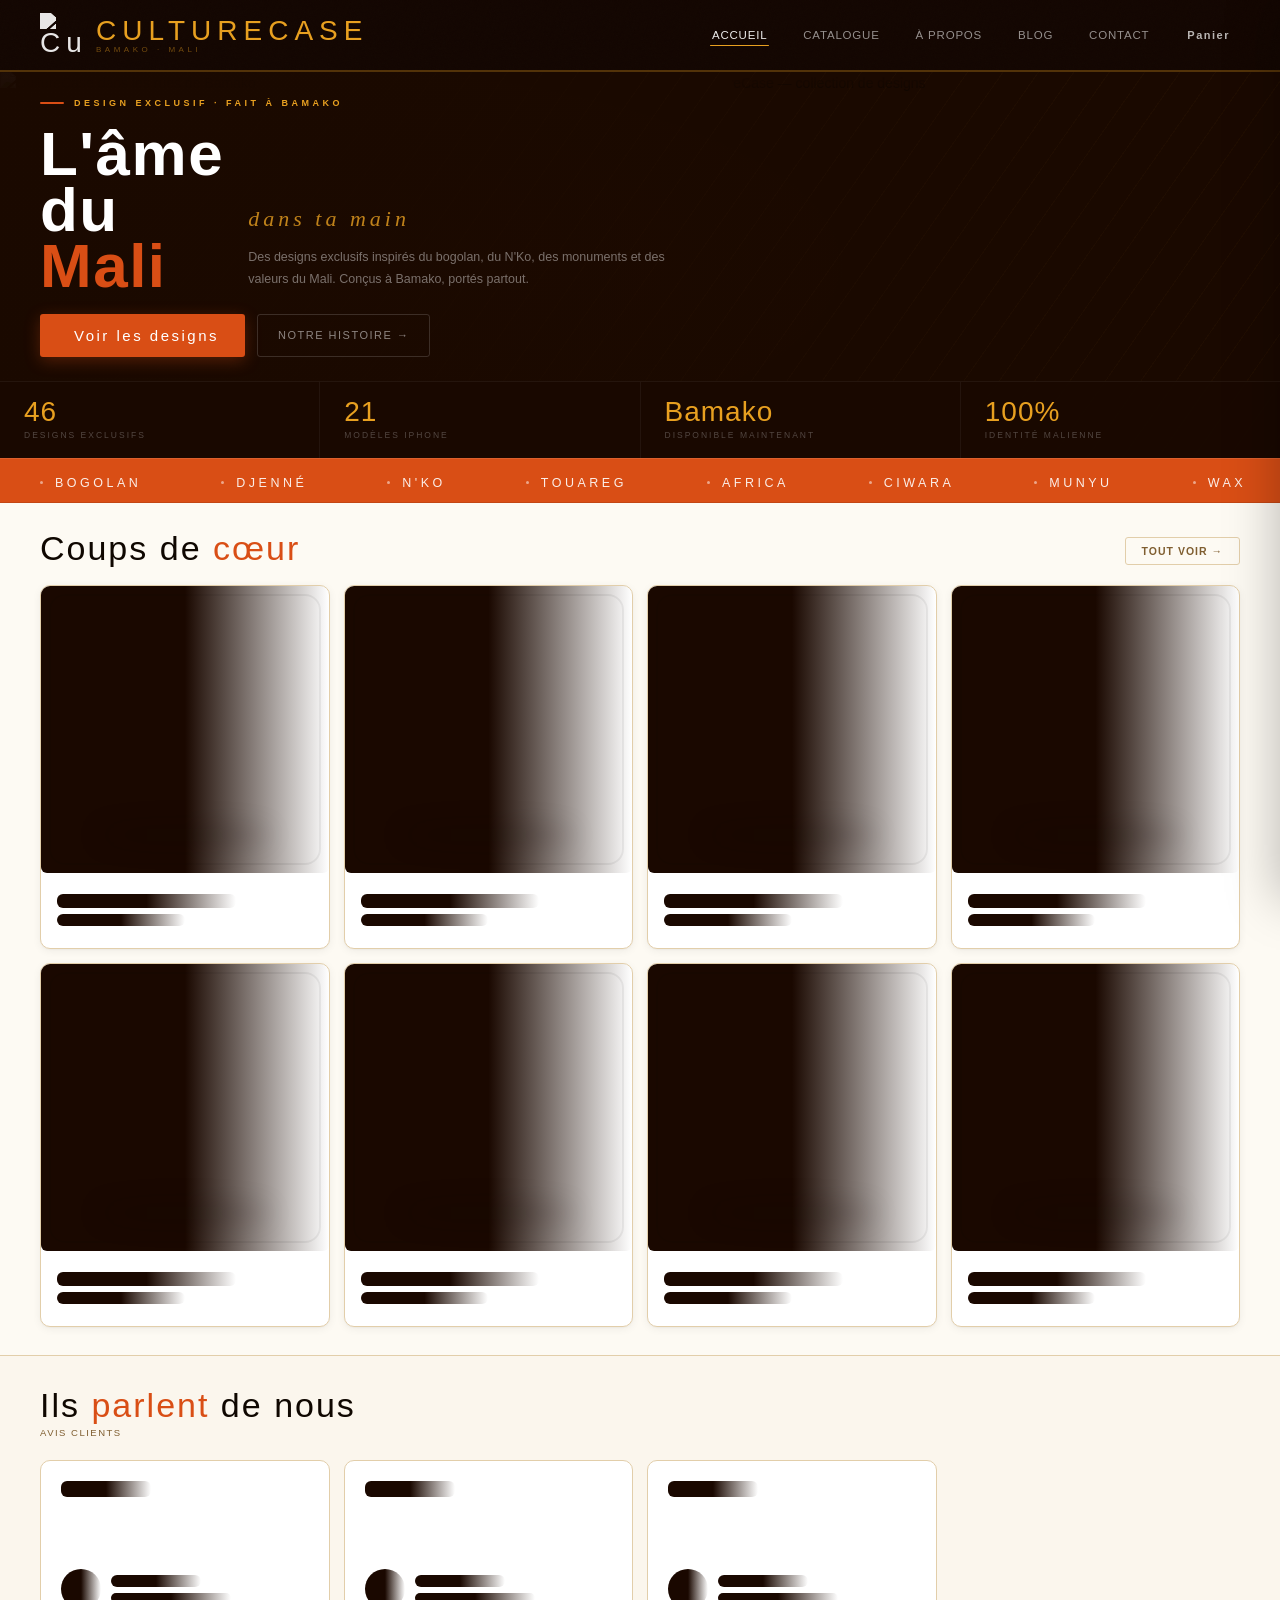
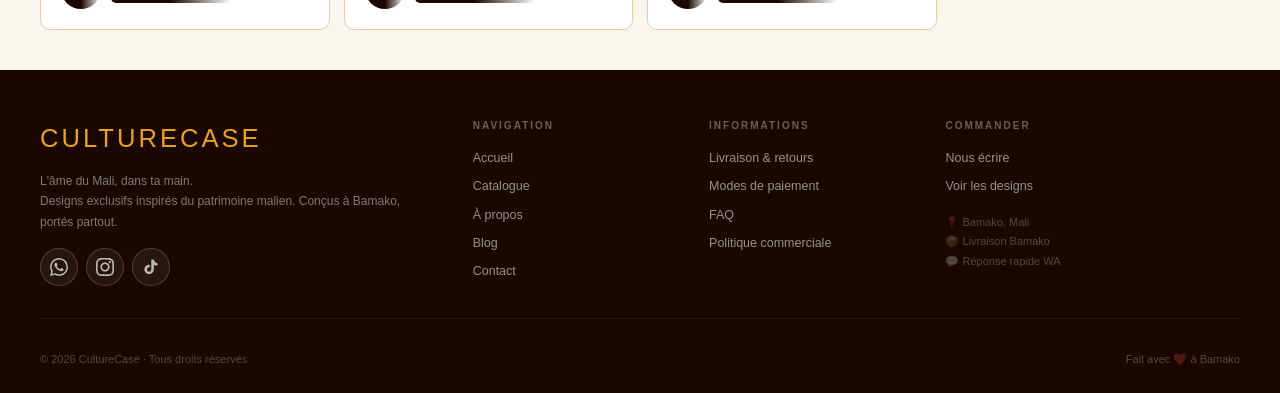
==== commit bf81e3dc: "fix" ====
--- a/index.html
+++ b/index.html
@@ -459,14 +459,16 @@
       <div class="det">
         <button class="bk" onclick="goBack()">← Retour</button>
         <div class="det-grid">
-          <div class="det-imgbox">
-            <img id="d-img" src="" alt="" />
-            <div class="det-mockup-badge">Aperçu du design</div>
-          </div>
-          <div class="det-nav" id="det-nav" style="display:none">
-            <button class="det-nav-btn" onclick="navDet(-1)" aria-label="Design précédent">←</button>
-            <span class="det-nav-count" id="det-nav-count"></span>
-            <button class="det-nav-btn" onclick="navDet(1)" aria-label="Design suivant">→</button>
+          <div class="det-col-img">
+            <div class="det-imgbox">
+              <img id="d-img" src="" alt="" />
+              <div class="det-mockup-badge">Aperçu du design</div>
+            </div>
+            <div class="det-nav" id="det-nav" style="display:none">
+              <button class="det-nav-btn" onclick="navDet(-1)" aria-label="Design précédent">←</button>
+              <span class="det-nav-count" id="det-nav-count"></span>
+              <button class="det-nav-btn" onclick="navDet(1)" aria-label="Design suivant">→</button>
+            </div>
           </div>
           <div>
             <div class="det-ey">
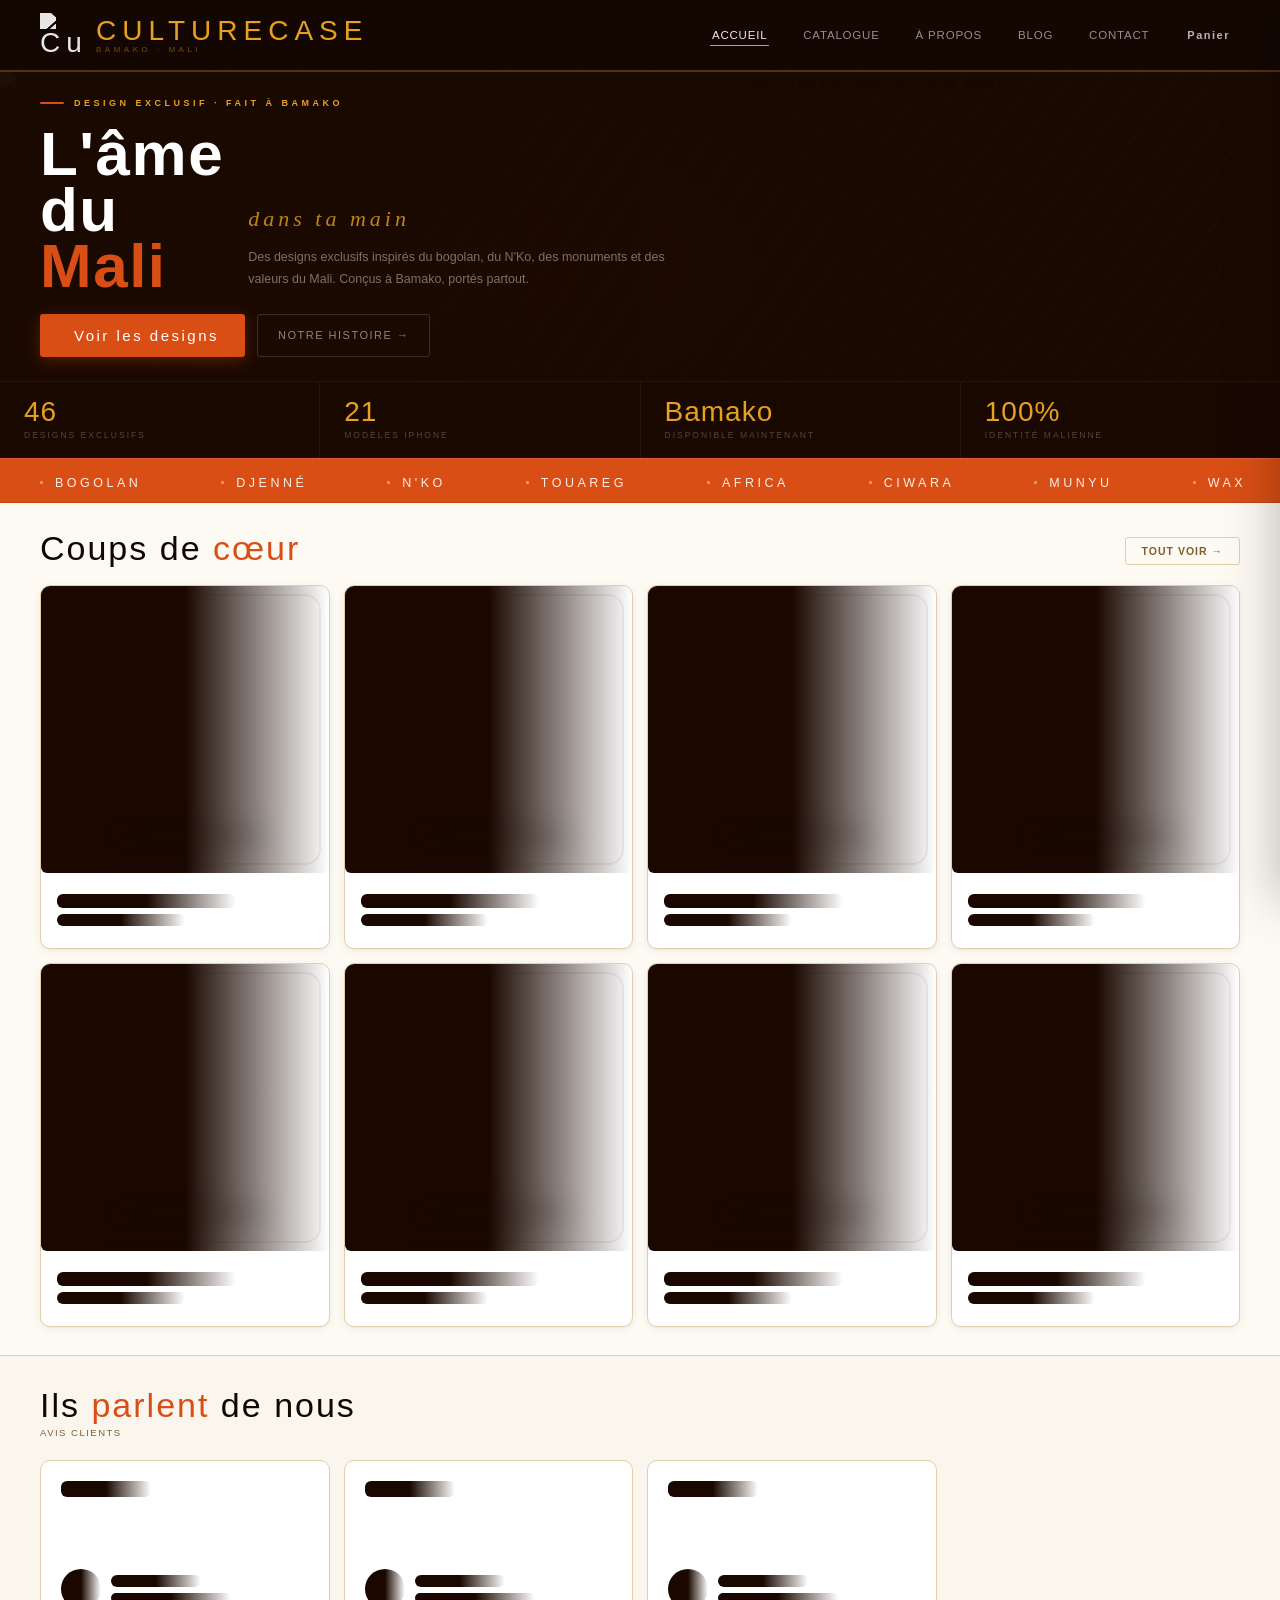
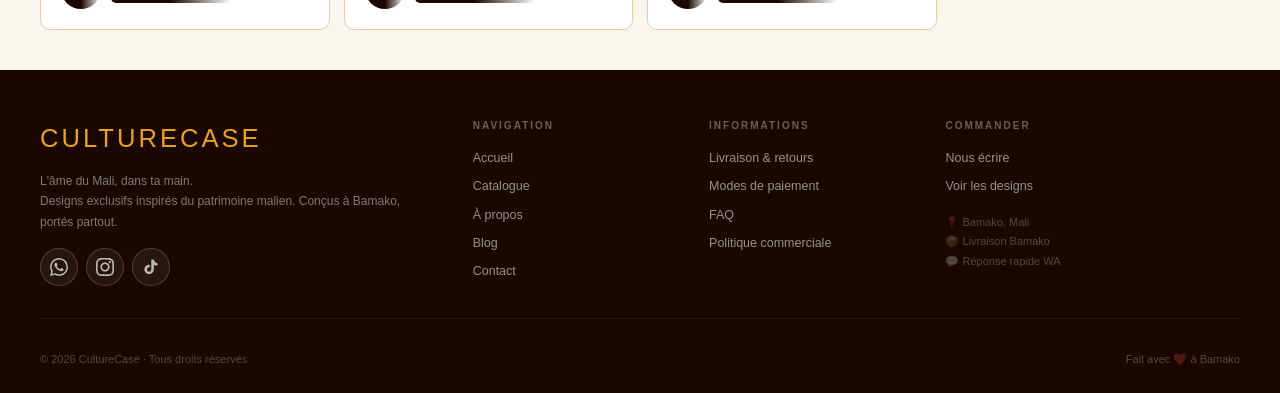
==== commit aa720e6c: "fix" ====
--- a/index.html
+++ b/index.html
@@ -9,15 +9,18 @@
     />
     <title>CultureCase — Coques iPhone · Bamako, Mali</title>
     <meta
+      id="meta-desc"
       name="description"
       content="Coques iPhone aux designs culturels africains. Bogolan, N'Ko, Ciwara — patrimoine malien en impression HD. Livraison à Bamako."
     />
     <!-- Open Graph — preview WhatsApp / Facebook -->
     <meta
+      id="meta-og-title"
       property="og:title"
       content="CultureCase — Coques iPhone · Bamako, Mali"
     />
     <meta
+      id="meta-og-desc"
       property="og:description"
       content="Coques iPhone aux designs culturels africains. Bogolan, N'Ko, Ciwara — impression HD, livraison à Bamako."
     />
@@ -26,7 +29,7 @@
       content="https://res.cloudinary.com/dknfqd2xp/image/upload/w_600,f_auto,q_auto/v1781536595/12_yvqf94.jpg"
     />
     <meta property="og:type" content="website" />
-    <meta property="og:url" content="https://viem0s.github.io/culturecase-site" />
+    <meta id="meta-og-url" property="og:url" content="https://viem0s.github.io/culturecase-site" />
     <meta property="og:locale" content="fr_ML" />
     <meta name="twitter:card" content="summary_large_image" />
     <!-- Favicon -->
@@ -44,7 +47,7 @@
     />
     <link rel="stylesheet" href="style.css" />
     <!-- SEO — Canonical -->
-    <link rel="canonical" href="https://viem0s.github.io/culturecase-site" />
+    <link id="link-canonical" rel="canonical" href="https://viem0s.github.io/culturecase-site" />
 
     <!-- SEO — Schema.org LocalBusiness -->
     <script type="application/ld+json">
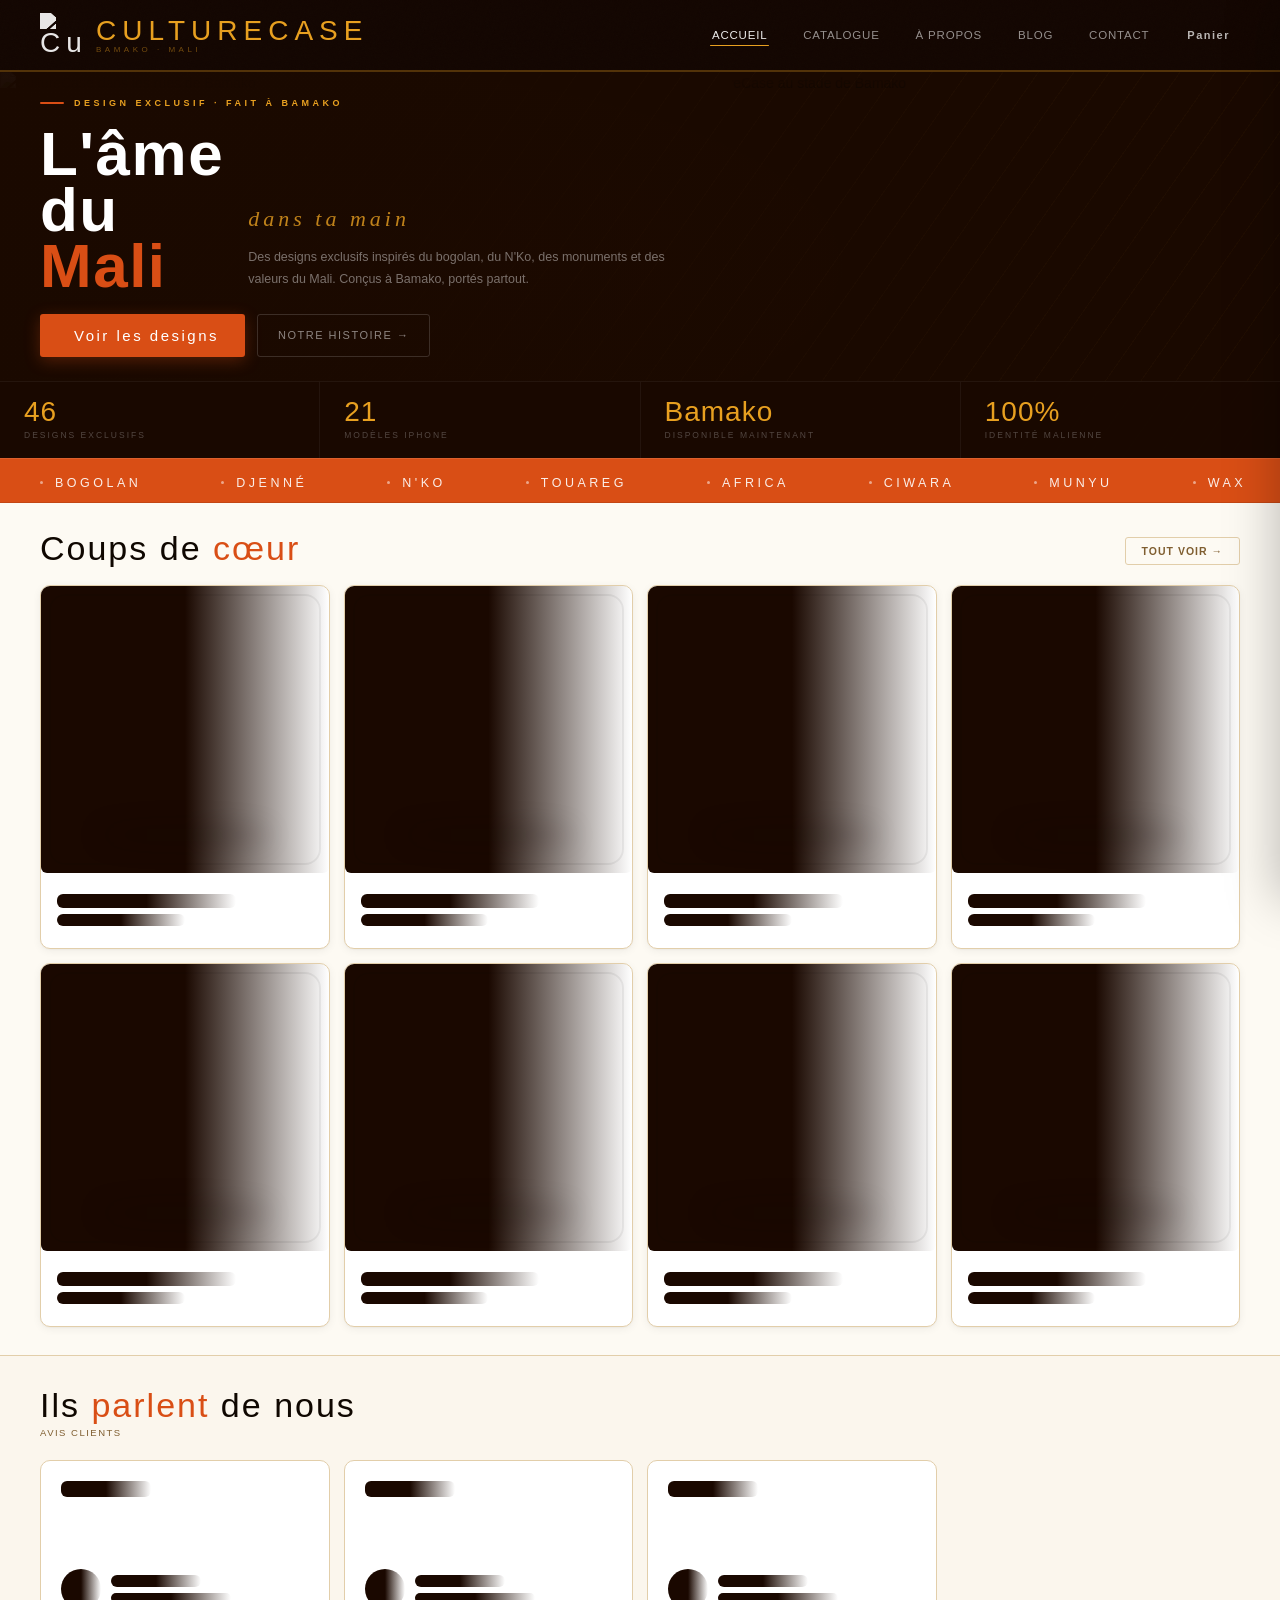
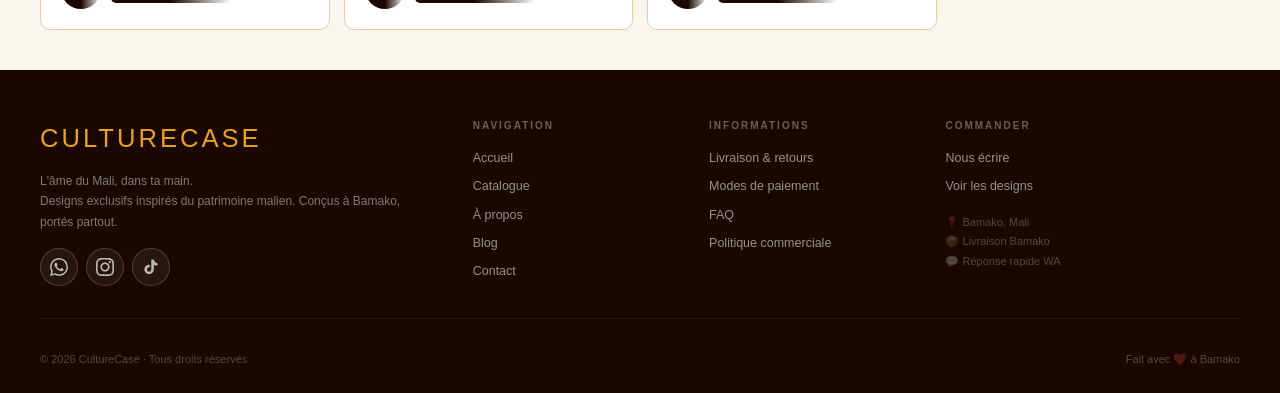
==== commit 621e7b28: "fix: casse d'URL, confirmation commande rapide, fil d'Ariane Suite à un audit checklist pré-lancemen" ====
--- a/index.html
+++ b/index.html
@@ -29,7 +29,7 @@
       content="https://res.cloudinary.com/dknfqd2xp/image/upload/w_600,f_auto,q_auto/v1781536595/12_yvqf94.jpg"
     />
     <meta property="og:type" content="website" />
-    <meta id="meta-og-url" property="og:url" content="https://viem0s.github.io/culturecase-site" />
+    <meta id="meta-og-url" property="og:url" content="https://viem0s.github.io/Culturecase-site" />
     <meta property="og:locale" content="fr_ML" />
     <meta name="twitter:card" content="summary_large_image" />
     <!-- Favicon -->
@@ -47,7 +47,7 @@
     />
     <link rel="stylesheet" href="style.css" />
     <!-- SEO — Canonical -->
-    <link id="link-canonical" rel="canonical" href="https://viem0s.github.io/culturecase-site" />
+    <link id="link-canonical" rel="canonical" href="https://viem0s.github.io/Culturecase-site" />
 
     <!-- SEO — Schema.org LocalBusiness -->
     <script type="application/ld+json">
@@ -56,7 +56,7 @@
       "@type": "LocalBusiness",
       "name": "CultureCase",
       "description": "Coques iPhone aux designs culturels africains. Bogolan, N'Ko, Ciwara — impression HD, livraison à Bamako.",
-      "url": "https://viem0s.github.io/culturecase-site",
+      "url": "https://viem0s.github.io/Culturecase-site",
       "logo": "https://res.cloudinary.com/dknfqd2xp/image/upload/w_200,f_auto,q_auto/v1781131928/logo_jpg4ml.png",
       "image": "https://res.cloudinary.com/dknfqd2xp/image/upload/w_600,f_auto,q_auto/v1781536595/12_yvqf94.jpg",
       "telephone": "+22375992482",
@@ -261,6 +261,10 @@
       </button>
     </div>
 
+    <!-- Fil d'Ariane — barre partagée, mise à jour par go() dans app.js.
+         Masquée sur l'accueil (pas de miette "Accueil > Accueil"). -->
+    <nav id="breadcrumb-bar" class="breadcrumb-bar" aria-label="Fil d'Ariane" style="display: none"></nav>
+
     <!-- HOME -->
     <div class="pg on" id="pg-home">
       <div class="hero">
--- a/style.css
+++ b/style.css
@@ -100,6 +100,38 @@
     opacity: 1;
     transform: translateY(0);
   }
+}
+
+/* ─── FIL D'ARIANE ────────────────────────────────────────── */
+.breadcrumb-bar {
+  display: flex;
+  align-items: center;
+  flex-wrap: wrap;
+  gap: 0.4rem;
+  padding: 0.85rem 2.5rem;
+  font-size: 12.5px;
+  background: var(--warm);
+  border-bottom: 1px solid var(--border);
+}
+.breadcrumb-bar a {
+  color: var(--muted);
+  text-decoration: none;
+  transition: color 0.15s;
+}
+.breadcrumb-bar a:hover {
+  color: var(--ember);
+  text-decoration: underline;
+}
+.breadcrumb-bar span[aria-current="page"] {
+  color: var(--ink);
+  font-weight: 600;
+  overflow: hidden;
+  text-overflow: ellipsis;
+  white-space: nowrap;
+  max-width: 40ch;
+}
+.breadcrumb-bar .bc-sep {
+  color: var(--border);
 }
 
 /* ─── NAV ─────────────────────────────────────────────────── */
@@ -2042,6 +2074,9 @@
   .nav {
     padding: 0 1.5rem;
   }
+  .breadcrumb-bar {
+    padding: 0.75rem 1.5rem;
+  }
   .hero-inner {
     grid-template-columns: 1.2fr 0.8fr;
     min-height: 240px;
@@ -2097,6 +2132,13 @@
   .nav {
     padding: 0 1rem;
     height: 60px;
+  }
+  .breadcrumb-bar {
+    padding: 0.65rem 1rem;
+    font-size: 11.5px;
+  }
+  .breadcrumb-bar span[aria-current="page"] {
+    max-width: 20ch;
   }
   .nav-r > div {
     display: none;
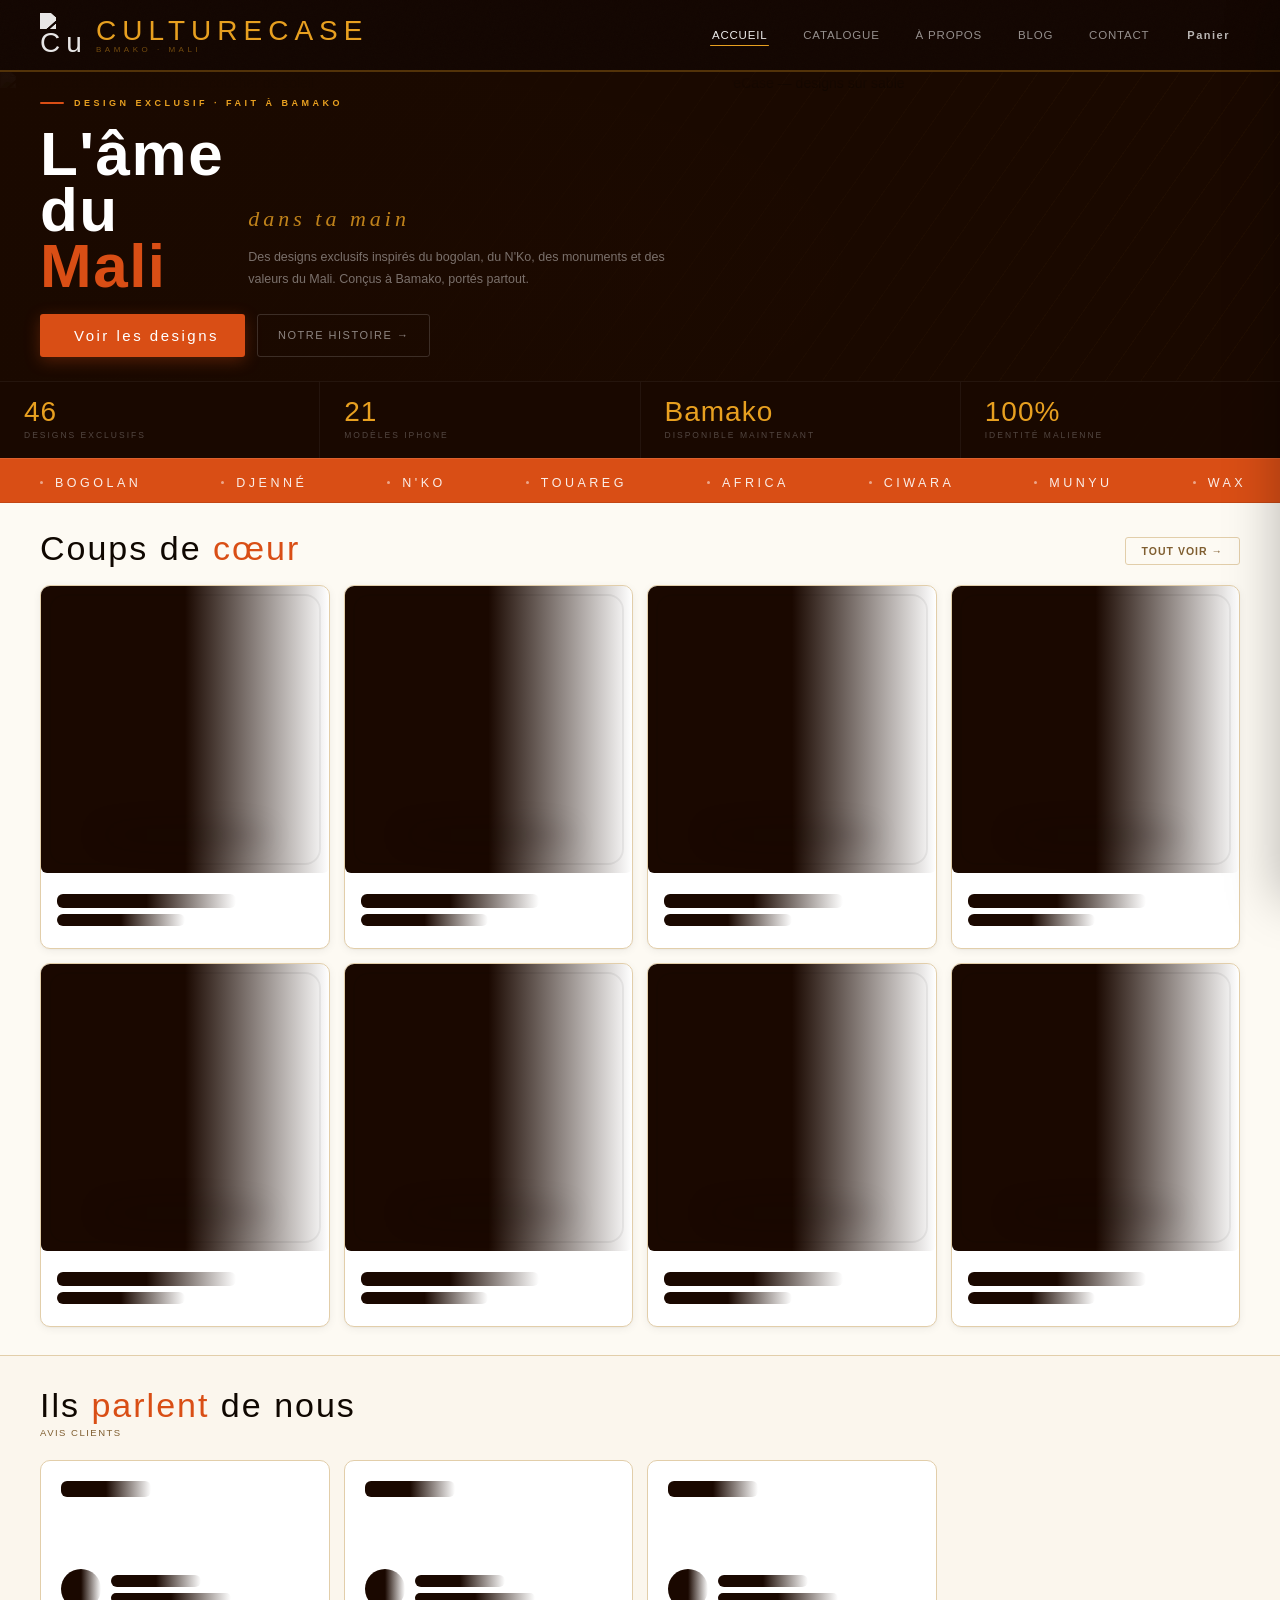
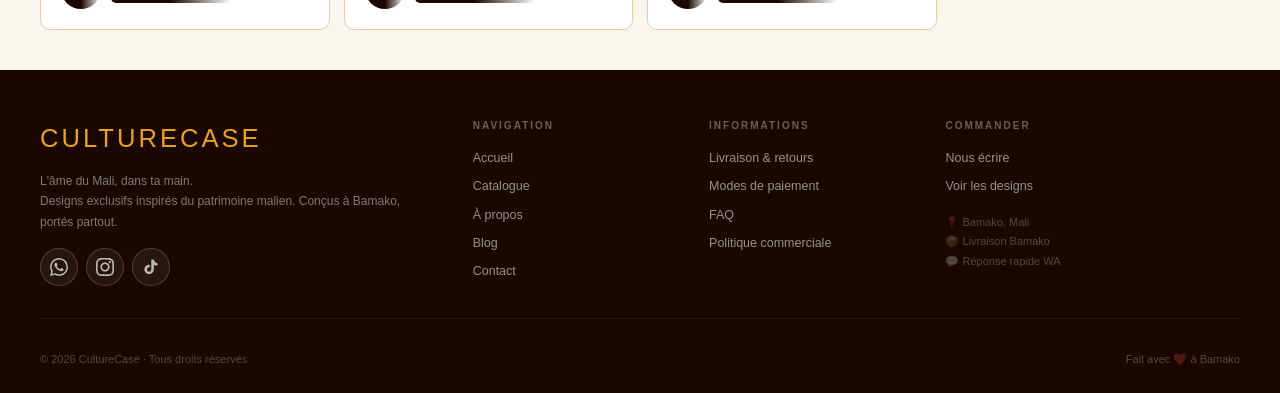
==== commit aff2371c: "feat: choix explicite livraison/retrait au lieu de déduire du champ quartier Le statut "livraison" d" ====
--- a/index.html
+++ b/index.html
@@ -169,7 +169,17 @@
       </div>
       <div class="cart-items" id="cart-items"></div>
       <div class="cart-footer" id="cart-footer" style="display: none">
-        <p class="cart-infos-title">INFOS DE LIVRAISON</p>
+        <p class="cart-infos-title">INFOS DE COMMANDE</p>
+        <div class="dc-toggle" role="radiogroup" aria-label="Mode de récupération">
+          <label class="dc-opt">
+            <input type="radio" name="cart-mode" value="livraison" checked onchange="toggleCartQuartier()" />
+            <span>🛵 Livraison</span>
+          </label>
+          <label class="dc-opt">
+            <input type="radio" name="cart-mode" value="retrait" onchange="toggleCartQuartier()" />
+            <span>🏠 Je viens chercher</span>
+          </label>
+        </div>
         <div class="cart-field">
           <label>PRÉNOM & NOM</label>
           <input
@@ -188,7 +198,7 @@
             autocomplete="tel"
           />
         </div>
-        <div class="cart-field">
+        <div class="cart-field" id="cart-quartier-wrap">
           <label>QUARTIER / ZONE</label>
           <input
             type="text"
@@ -521,10 +531,17 @@
             <div class="livraison-form">
               <div class="lf-title">
                 <i class="ti ti-truck-delivery" aria-hidden="true"></i>Infos de
-                livraison
-                <span style="color: rgba(154, 120, 72, 0.5); font-weight: 400"
-                  >(optionnel mais recommandé)</span
-                >
+                commande
+              </div>
+              <div class="dc-toggle" role="radiogroup" aria-label="Mode de récupération">
+                <label class="dc-opt">
+                  <input type="radio" name="lf-mode" value="livraison" checked onchange="toggleLfQuartier()" />
+                  <span>🛵 Livraison</span>
+                </label>
+                <label class="dc-opt">
+                  <input type="radio" name="lf-mode" value="retrait" onchange="toggleLfQuartier()" />
+                  <span>🏠 Je viens chercher</span>
+                </label>
               </div>
               <div class="lf-grid">
                 <div class="lf-g">
@@ -545,7 +562,7 @@
                     placeholder="+223..."
                   />
                 </div>
-                <div class="lf-g full">
+                <div class="lf-g full" id="lf-quartier-wrap">
                   <label class="lf-lbl">Quartier / Zone de livraison</label>
                   <input
                     class="lf-in"
--- a/style.css
+++ b/style.css
@@ -1108,6 +1108,47 @@
   box-shadow: 0 0 0 3px rgba(217, 78, 21, 0.1);
 }
 
+/* Choix explicite livraison / retrait — remplace l'ancienne déduction
+   silencieuse à partir du champ quartier (rempli ou vide), qui pouvait
+   se tromper avec la valeur pré-remplie d'une commande précédente. */
+.dc-toggle {
+  display: flex;
+  gap: 6px;
+  margin-bottom: 10px;
+}
+.dc-opt {
+  flex: 1;
+  position: relative;
+  display: flex;
+  align-items: center;
+  justify-content: center;
+  gap: 5px;
+  padding: 9px 8px;
+  border: 1.5px solid var(--border2);
+  border-radius: var(--radius);
+  background: #fff;
+  color: var(--muted);
+  font-size: 12px;
+  font-weight: 600;
+  cursor: pointer;
+  transition: border-color 0.2s, background 0.2s, color 0.2s;
+  box-shadow: var(--shadow-card);
+}
+.dc-opt input {
+  position: absolute;
+  opacity: 0;
+  pointer-events: none;
+}
+.dc-opt:has(input:checked) {
+  border-color: var(--ember);
+  background: rgba(217, 78, 21, 0.08);
+  color: var(--ink);
+}
+.dc-opt:has(input:focus-visible) {
+  outline: 2px solid var(--ember);
+  outline-offset: 1px;
+}
+
 /* ─── ABOUT ──────────────────────────────────────────────── */
 .ab-hero {
   background: var(--dusk2);
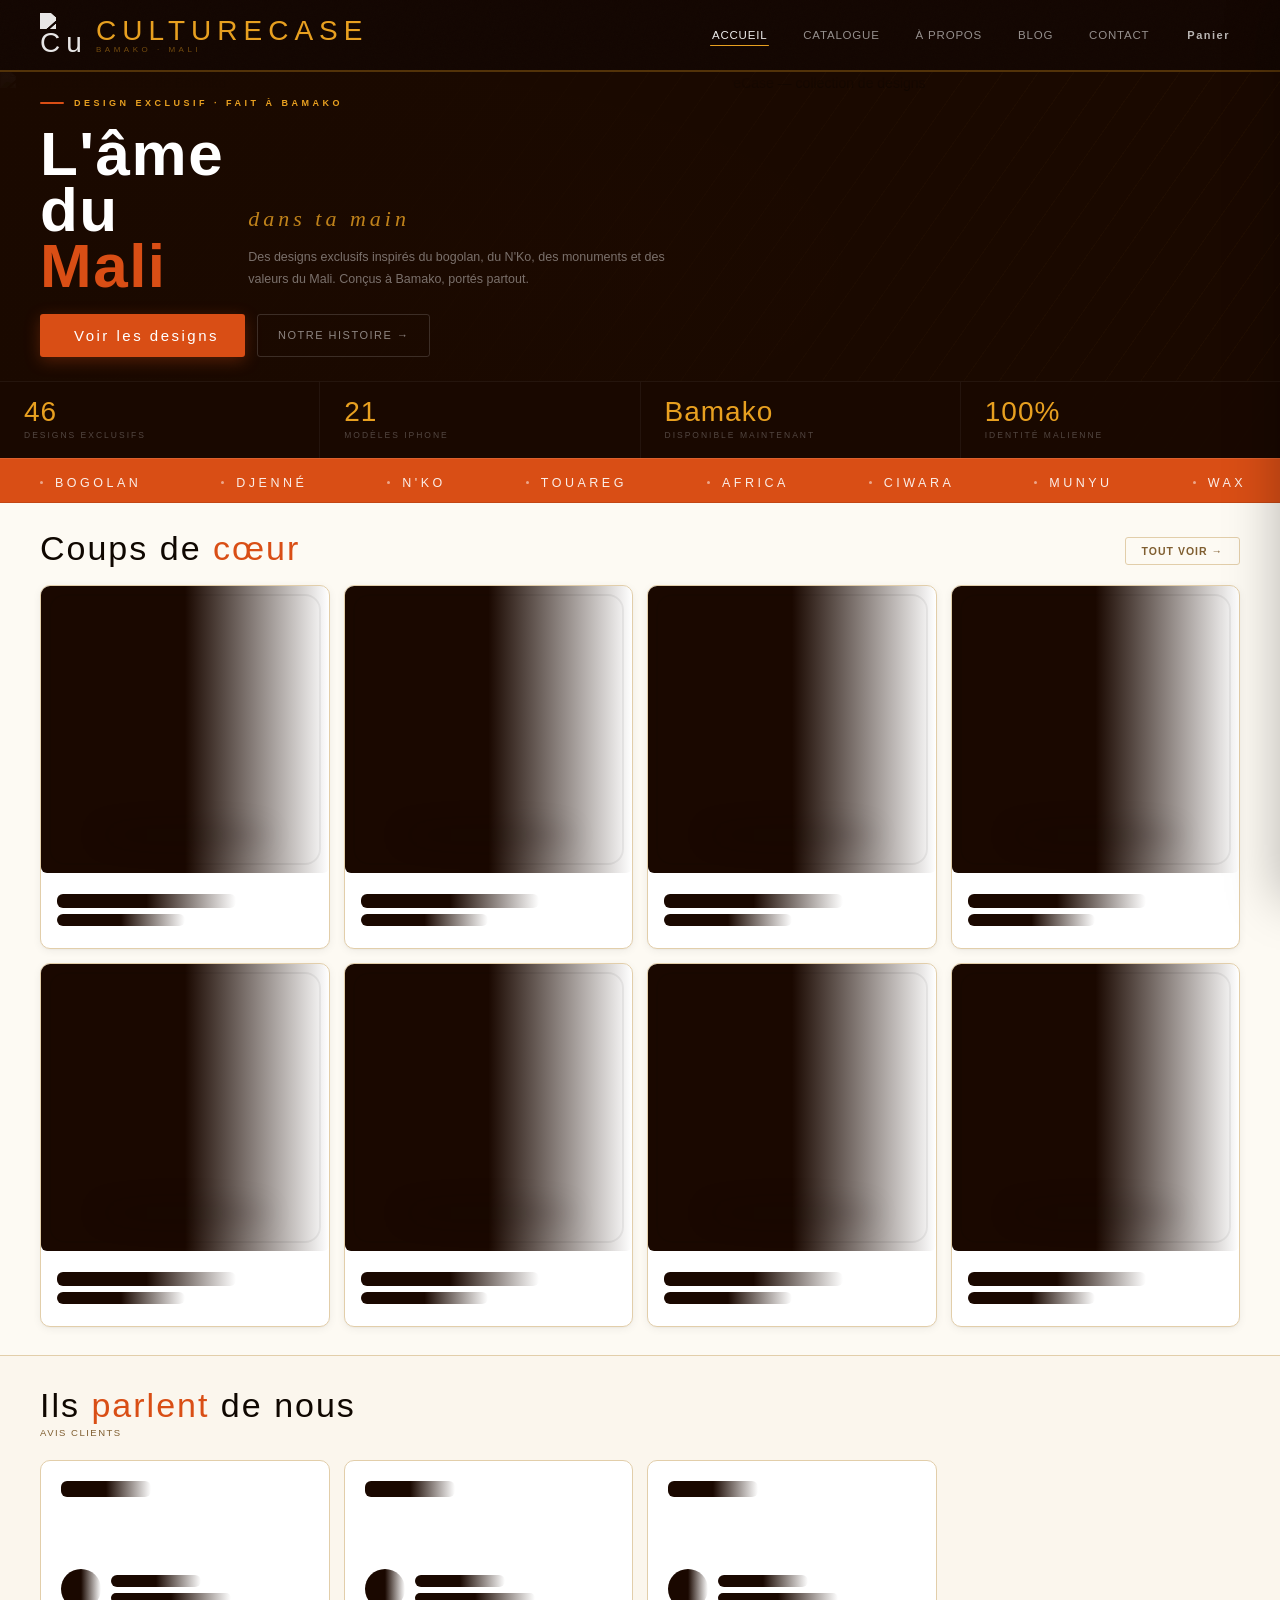
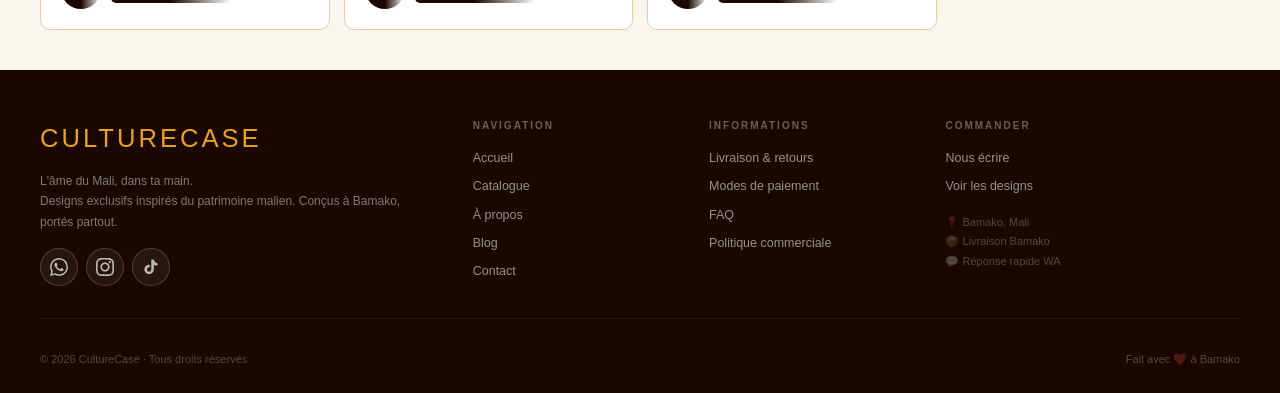
==== commit f9e45daa: "feat: page de suivi de commande — client peut annuler/modifier Nouvelle page /#/suivi/<id> : le jeto" ====
--- a/index.html
+++ b/index.html
@@ -29,7 +29,7 @@
       content="https://res.cloudinary.com/dknfqd2xp/image/upload/w_600,f_auto,q_auto/v1781536595/12_yvqf94.jpg"
     />
     <meta property="og:type" content="website" />
-    <meta id="meta-og-url" property="og:url" content="https://viem0s.github.io/Culturecase-site" />
+    <meta id="meta-og-url" property="og:url" content="https://viem0s.github.io/culturecase-site" />
     <meta property="og:locale" content="fr_ML" />
     <meta name="twitter:card" content="summary_large_image" />
     <!-- Favicon -->
@@ -47,7 +47,7 @@
     />
     <link rel="stylesheet" href="style.css" />
     <!-- SEO — Canonical -->
-    <link id="link-canonical" rel="canonical" href="https://viem0s.github.io/Culturecase-site" />
+    <link id="link-canonical" rel="canonical" href="https://viem0s.github.io/culturecase-site" />
 
     <!-- SEO — Schema.org LocalBusiness -->
     <script type="application/ld+json">
@@ -56,7 +56,7 @@
       "@type": "LocalBusiness",
       "name": "CultureCase",
       "description": "Coques iPhone aux designs culturels africains. Bogolan, N'Ko, Ciwara — impression HD, livraison à Bamako.",
-      "url": "https://viem0s.github.io/Culturecase-site",
+      "url": "https://viem0s.github.io/culturecase-site",
       "logo": "https://res.cloudinary.com/dknfqd2xp/image/upload/w_200,f_auto,q_auto/v1781131928/logo_jpg4ml.png",
       "image": "https://res.cloudinary.com/dknfqd2xp/image/upload/w_600,f_auto,q_auto/v1781536595/12_yvqf94.jpg",
       "telephone": "+22375992482",
@@ -169,17 +169,7 @@
       </div>
       <div class="cart-items" id="cart-items"></div>
       <div class="cart-footer" id="cart-footer" style="display: none">
-        <p class="cart-infos-title">INFOS DE COMMANDE</p>
-        <div class="dc-toggle" role="radiogroup" aria-label="Mode de récupération">
-          <label class="dc-opt">
-            <input type="radio" name="cart-mode" value="livraison" checked onchange="toggleCartQuartier()" />
-            <span>🛵 Livraison</span>
-          </label>
-          <label class="dc-opt">
-            <input type="radio" name="cart-mode" value="retrait" onchange="toggleCartQuartier()" />
-            <span>🏠 Je viens chercher</span>
-          </label>
-        </div>
+        <p class="cart-infos-title">INFOS DE LIVRAISON</p>
         <div class="cart-field">
           <label>PRÉNOM & NOM</label>
           <input
@@ -198,7 +188,7 @@
             autocomplete="tel"
           />
         </div>
-        <div class="cart-field" id="cart-quartier-wrap">
+        <div class="cart-field">
           <label>QUARTIER / ZONE</label>
           <input
             type="text"
@@ -271,10 +261,6 @@
       </button>
     </div>
 
-    <!-- Fil d'Ariane — barre partagée, mise à jour par go() dans app.js.
-         Masquée sur l'accueil (pas de miette "Accueil > Accueil"). -->
-    <nav id="breadcrumb-bar" class="breadcrumb-bar" aria-label="Fil d'Ariane" style="display: none"></nav>
-
     <!-- HOME -->
     <div class="pg on" id="pg-home">
       <div class="hero">
@@ -531,17 +517,10 @@
             <div class="livraison-form">
               <div class="lf-title">
                 <i class="ti ti-truck-delivery" aria-hidden="true"></i>Infos de
-                commande
-              </div>
-              <div class="dc-toggle" role="radiogroup" aria-label="Mode de récupération">
-                <label class="dc-opt">
-                  <input type="radio" name="lf-mode" value="livraison" checked onchange="toggleLfQuartier()" />
-                  <span>🛵 Livraison</span>
-                </label>
-                <label class="dc-opt">
-                  <input type="radio" name="lf-mode" value="retrait" onchange="toggleLfQuartier()" />
-                  <span>🏠 Je viens chercher</span>
-                </label>
+                livraison
+                <span style="color: rgba(154, 120, 72, 0.5); font-weight: 400"
+                  >(optionnel mais recommandé)</span
+                >
               </div>
               <div class="lf-grid">
                 <div class="lf-g">
@@ -562,7 +541,7 @@
                     placeholder="+223..."
                   />
                 </div>
-                <div class="lf-g full" id="lf-quartier-wrap">
+                <div class="lf-g full">
                   <label class="lf-lbl">Quartier / Zone de livraison</label>
                   <input
                     class="lf-in"
@@ -2290,6 +2269,30 @@
 
     <div class="toast" id="toast-el"></div>
 
+    <!-- Suivi de commande -->
+    <div class="pg" id="pg-suivi">
+      <div style="max-width: 640px; margin: 0 auto; padding: 3rem 1.5rem 5rem">
+        <button
+          onclick="go('home')"
+          style="
+            background: none;
+            border: none;
+            color: var(--ember);
+            font-size: 13px;
+            cursor: pointer;
+            display: flex;
+            align-items: center;
+            gap: 6px;
+            margin-bottom: 2rem;
+            padding: 0;
+          "
+        >
+          <i class="ti ti-arrow-left"></i> Retour à l'accueil
+        </button>
+        <div id="suivi-body"></div>
+      </div>
+    </div>
+
     <!-- 404 -->
     <div class="pg" id="pg-404">
       <div
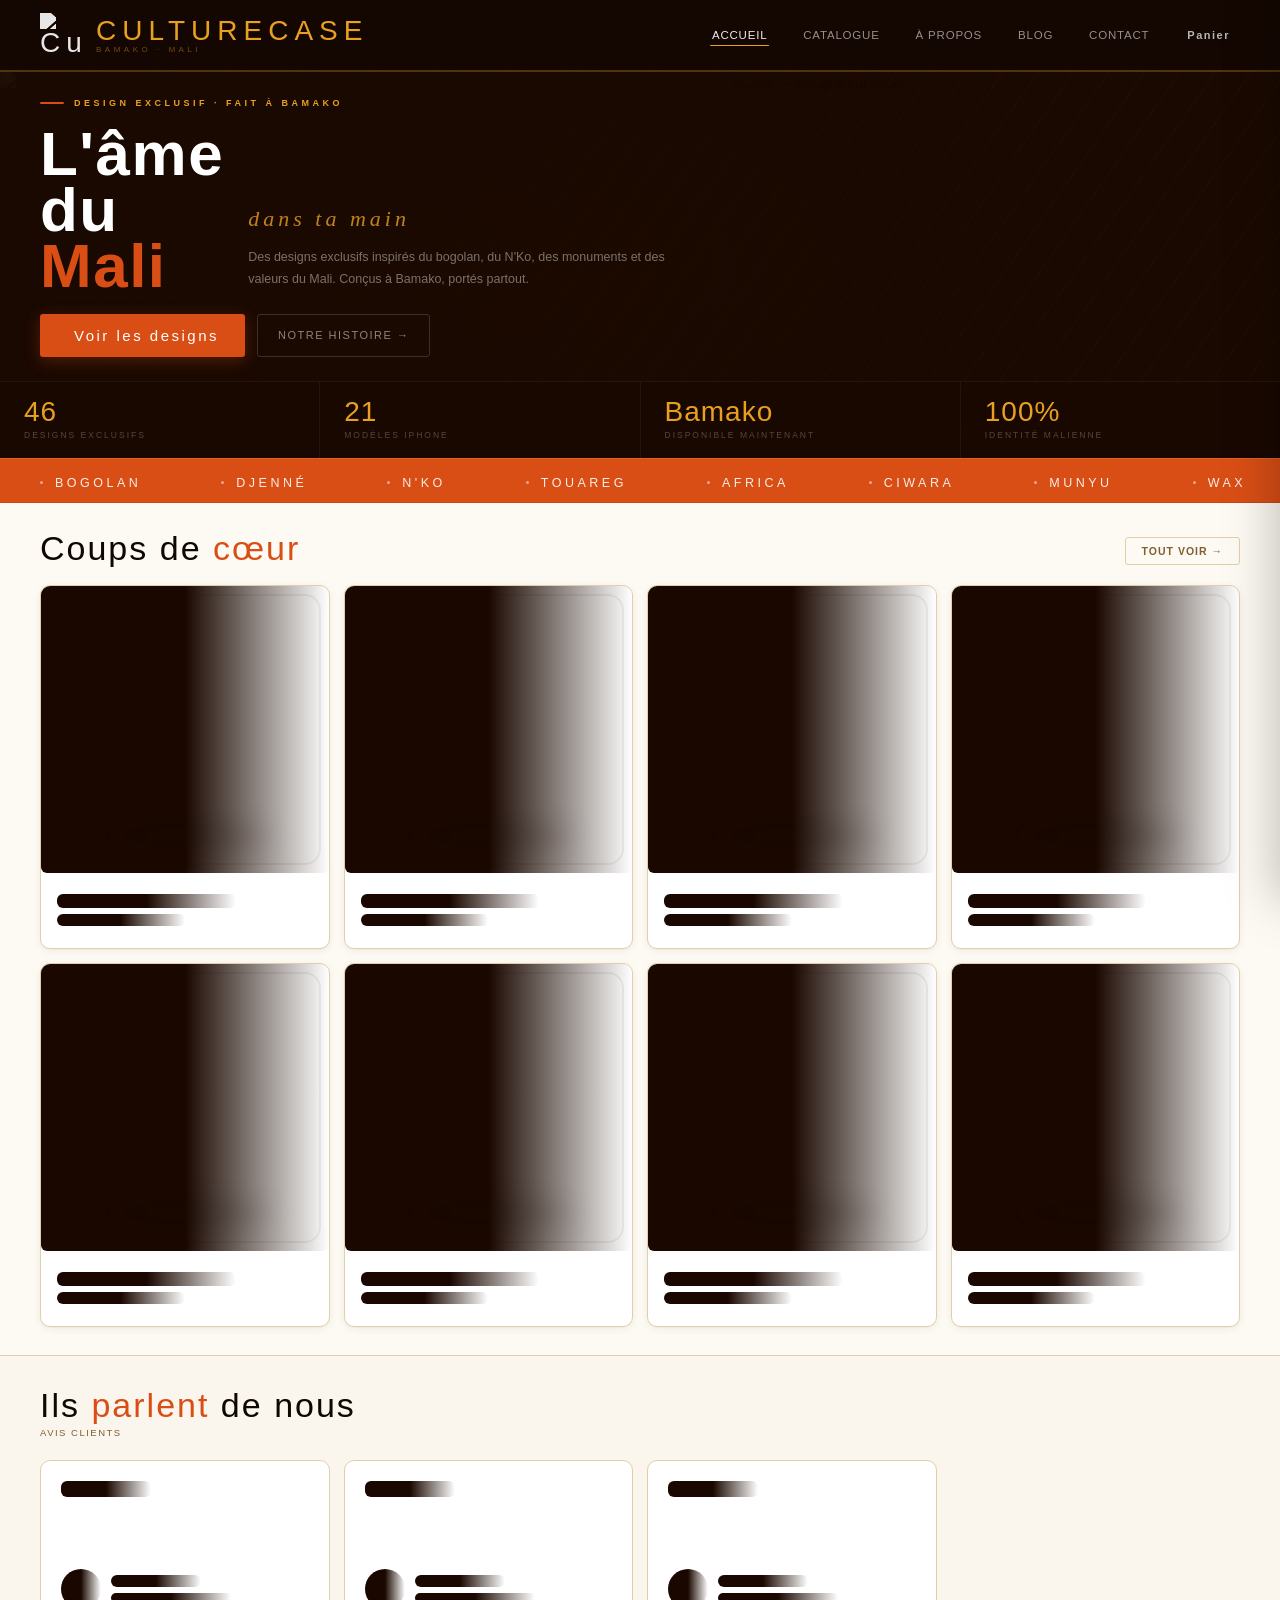
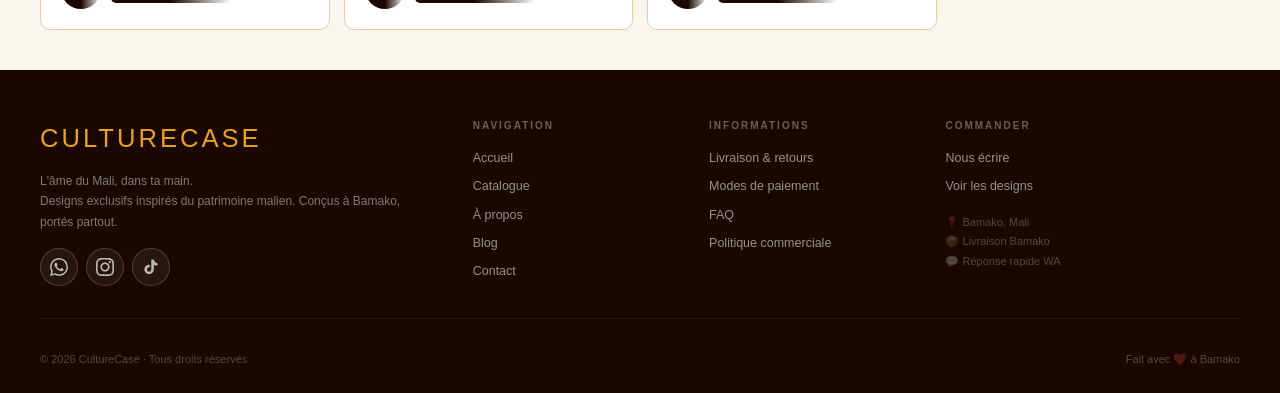
==== commit 2207750d: "merge: intégration des fixes landing page (session précédente) avec le suivi de commande # Conflicts" ====
--- a/index.html
+++ b/index.html
@@ -29,7 +29,7 @@
       content="https://res.cloudinary.com/dknfqd2xp/image/upload/w_600,f_auto,q_auto/v1781536595/12_yvqf94.jpg"
     />
     <meta property="og:type" content="website" />
-    <meta id="meta-og-url" property="og:url" content="https://viem0s.github.io/culturecase-site" />
+    <meta id="meta-og-url" property="og:url" content="https://viem0s.github.io/Culturecase-site" />
     <meta property="og:locale" content="fr_ML" />
     <meta name="twitter:card" content="summary_large_image" />
     <!-- Favicon -->
@@ -47,7 +47,7 @@
     />
     <link rel="stylesheet" href="style.css" />
     <!-- SEO — Canonical -->
-    <link id="link-canonical" rel="canonical" href="https://viem0s.github.io/culturecase-site" />
+    <link id="link-canonical" rel="canonical" href="https://viem0s.github.io/Culturecase-site" />
 
     <!-- SEO — Schema.org LocalBusiness -->
     <script type="application/ld+json">
@@ -56,7 +56,7 @@
       "@type": "LocalBusiness",
       "name": "CultureCase",
       "description": "Coques iPhone aux designs culturels africains. Bogolan, N'Ko, Ciwara — impression HD, livraison à Bamako.",
-      "url": "https://viem0s.github.io/culturecase-site",
+      "url": "https://viem0s.github.io/Culturecase-site",
       "logo": "https://res.cloudinary.com/dknfqd2xp/image/upload/w_200,f_auto,q_auto/v1781131928/logo_jpg4ml.png",
       "image": "https://res.cloudinary.com/dknfqd2xp/image/upload/w_600,f_auto,q_auto/v1781536595/12_yvqf94.jpg",
       "telephone": "+22375992482",
@@ -169,7 +169,17 @@
       </div>
       <div class="cart-items" id="cart-items"></div>
       <div class="cart-footer" id="cart-footer" style="display: none">
-        <p class="cart-infos-title">INFOS DE LIVRAISON</p>
+        <p class="cart-infos-title">INFOS DE COMMANDE</p>
+        <div class="dc-toggle" role="radiogroup" aria-label="Mode de récupération">
+          <label class="dc-opt">
+            <input type="radio" name="cart-mode" value="livraison" checked onchange="toggleCartQuartier()" />
+            <span>🛵 Livraison</span>
+          </label>
+          <label class="dc-opt">
+            <input type="radio" name="cart-mode" value="retrait" onchange="toggleCartQuartier()" />
+            <span>🏠 Je viens chercher</span>
+          </label>
+        </div>
         <div class="cart-field">
           <label>PRÉNOM & NOM</label>
           <input
@@ -188,7 +198,7 @@
             autocomplete="tel"
           />
         </div>
-        <div class="cart-field">
+        <div class="cart-field" id="cart-quartier-wrap">
           <label>QUARTIER / ZONE</label>
           <input
             type="text"
@@ -261,6 +271,10 @@
       </button>
     </div>
 
+    <!-- Fil d'Ariane — barre partagée, mise à jour par go() dans app.js.
+         Masquée sur l'accueil (pas de miette "Accueil > Accueil"). -->
+    <nav id="breadcrumb-bar" class="breadcrumb-bar" aria-label="Fil d'Ariane" style="display: none"></nav>
+
     <!-- HOME -->
     <div class="pg on" id="pg-home">
       <div class="hero">
@@ -517,10 +531,17 @@
             <div class="livraison-form">
               <div class="lf-title">
                 <i class="ti ti-truck-delivery" aria-hidden="true"></i>Infos de
-                livraison
-                <span style="color: rgba(154, 120, 72, 0.5); font-weight: 400"
-                  >(optionnel mais recommandé)</span
-                >
+                commande
+              </div>
+              <div class="dc-toggle" role="radiogroup" aria-label="Mode de récupération">
+                <label class="dc-opt">
+                  <input type="radio" name="lf-mode" value="livraison" checked onchange="toggleLfQuartier()" />
+                  <span>🛵 Livraison</span>
+                </label>
+                <label class="dc-opt">
+                  <input type="radio" name="lf-mode" value="retrait" onchange="toggleLfQuartier()" />
+                  <span>🏠 Je viens chercher</span>
+                </label>
               </div>
               <div class="lf-grid">
                 <div class="lf-g">
@@ -541,7 +562,7 @@
                     placeholder="+223..."
                   />
                 </div>
-                <div class="lf-g full">
+                <div class="lf-g full" id="lf-quartier-wrap">
                   <label class="lf-lbl">Quartier / Zone de livraison</label>
                   <input
                     class="lf-in"
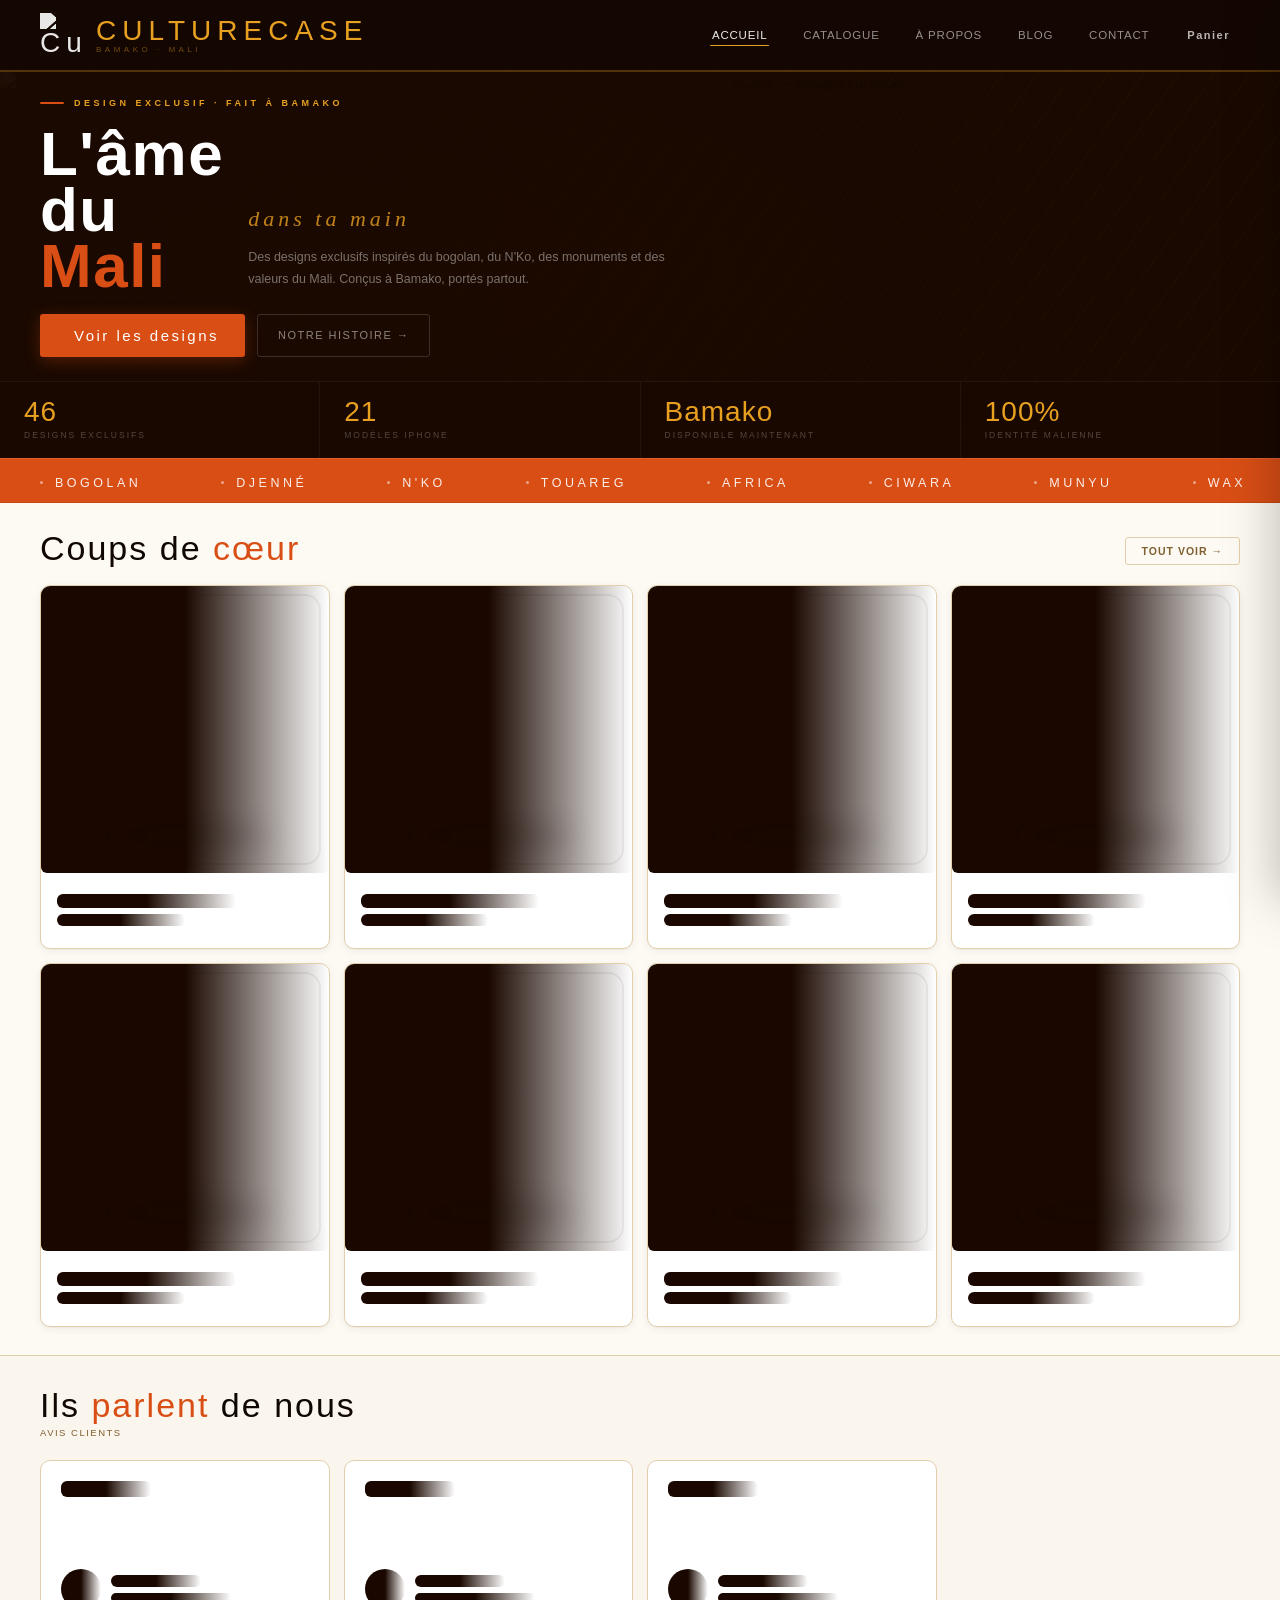
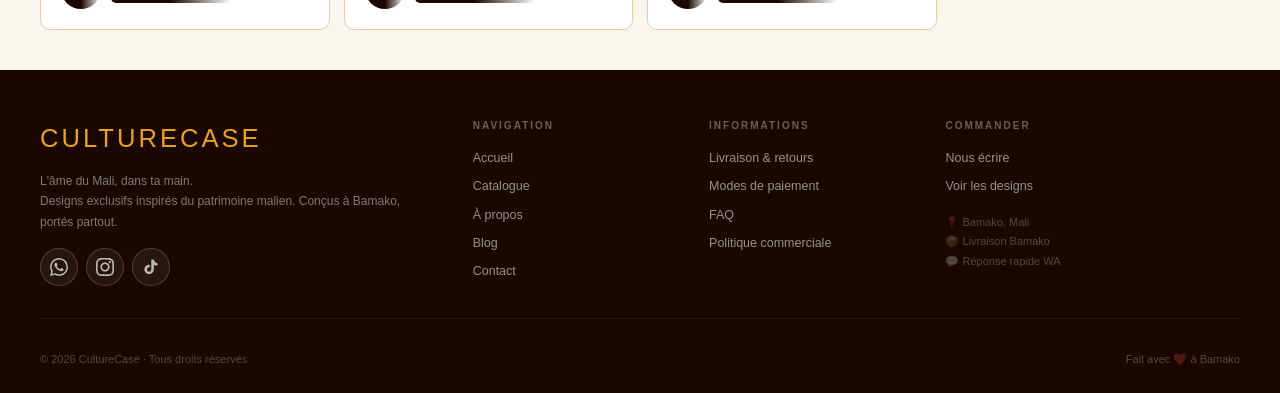
==== commit 05d536ef: "feat: page "Mes commandes" — vue d'ensemble des commandes de l'appareil Un client qui passe plusieur" ====
--- a/index.html
+++ b/index.html
@@ -2314,6 +2314,30 @@
       </div>
     </div>
 
+    <!-- Mes commandes -->
+    <div class="pg" id="pg-mescommandes">
+      <div style="max-width: 640px; margin: 0 auto; padding: 3rem 1.5rem 5rem">
+        <button
+          onclick="go('home')"
+          style="
+            background: none;
+            border: none;
+            color: var(--ember);
+            font-size: 13px;
+            cursor: pointer;
+            display: flex;
+            align-items: center;
+            gap: 6px;
+            margin-bottom: 2rem;
+            padding: 0;
+          "
+        >
+          <i class="ti ti-arrow-left"></i> Retour à l'accueil
+        </button>
+        <div id="mescommandes-body"></div>
+      </div>
+    </div>
+
     <!-- 404 -->
     <div class="pg" id="pg-404">
       <div
